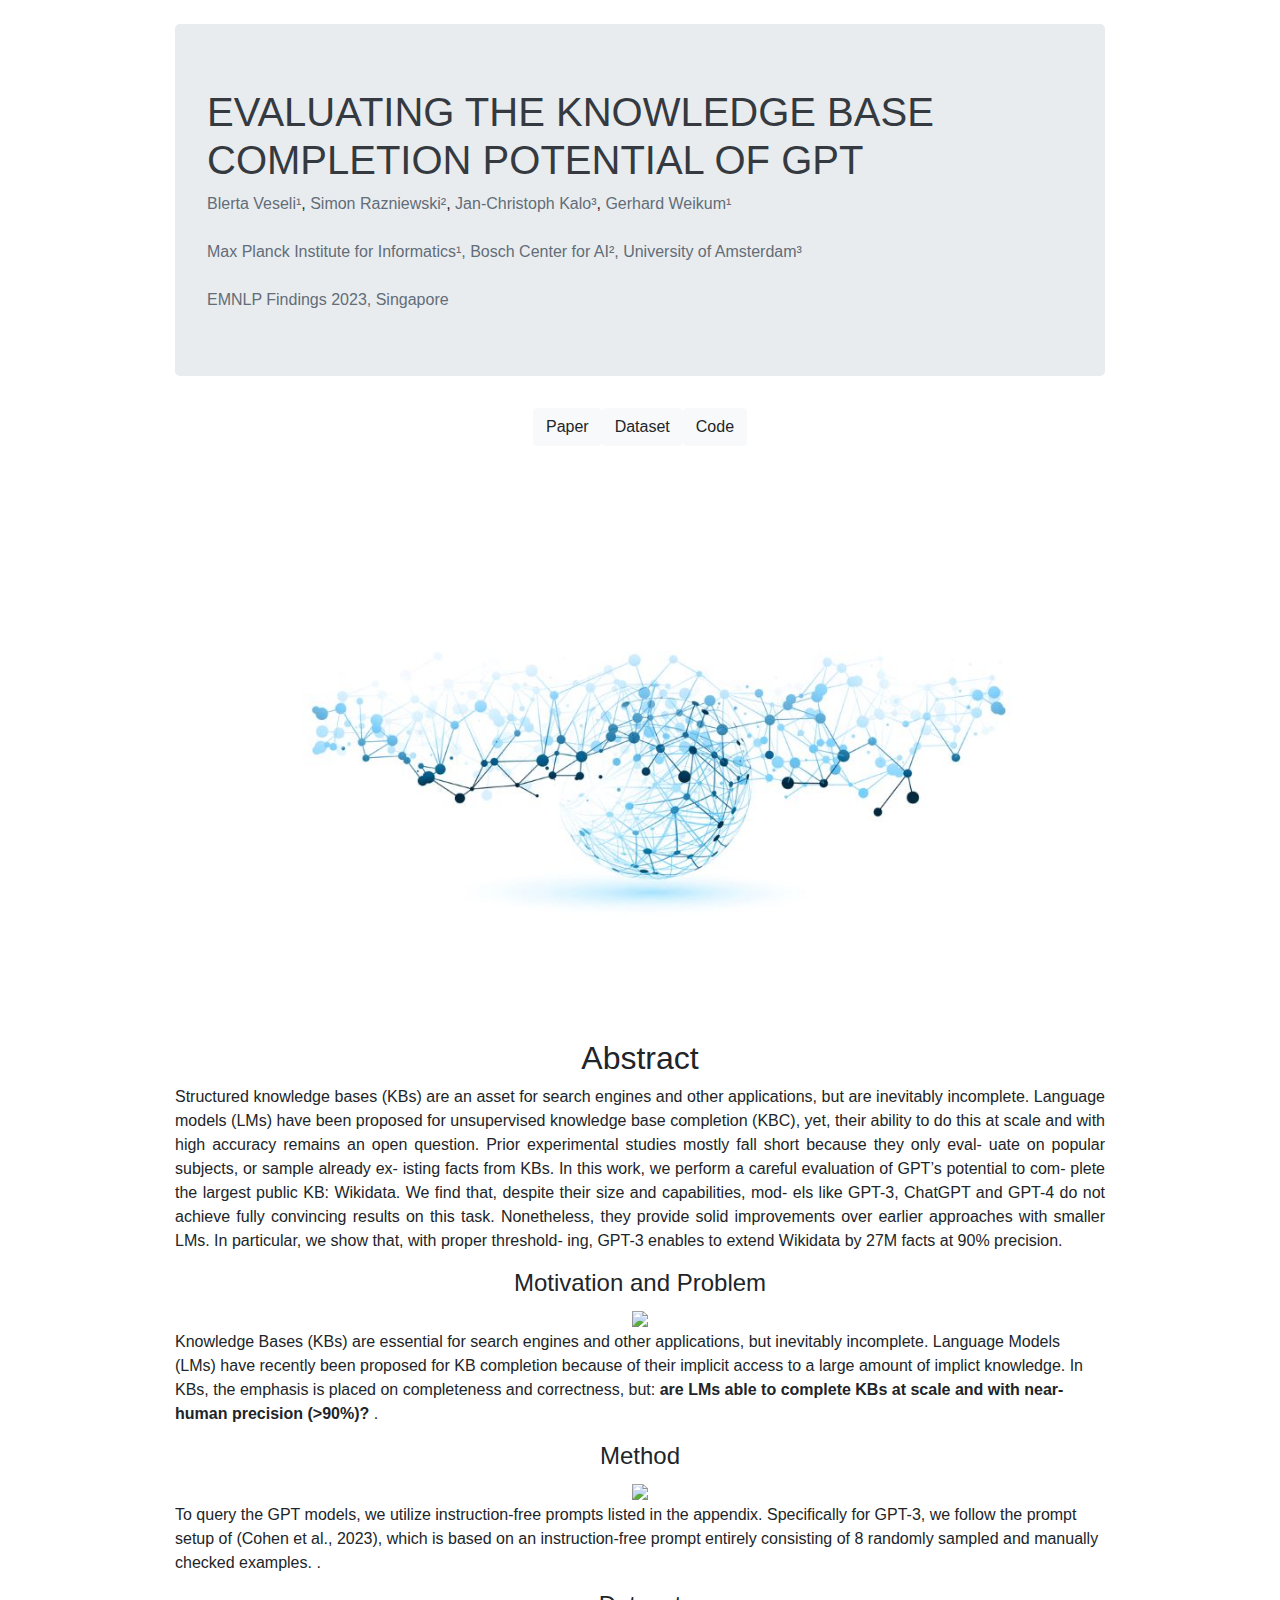
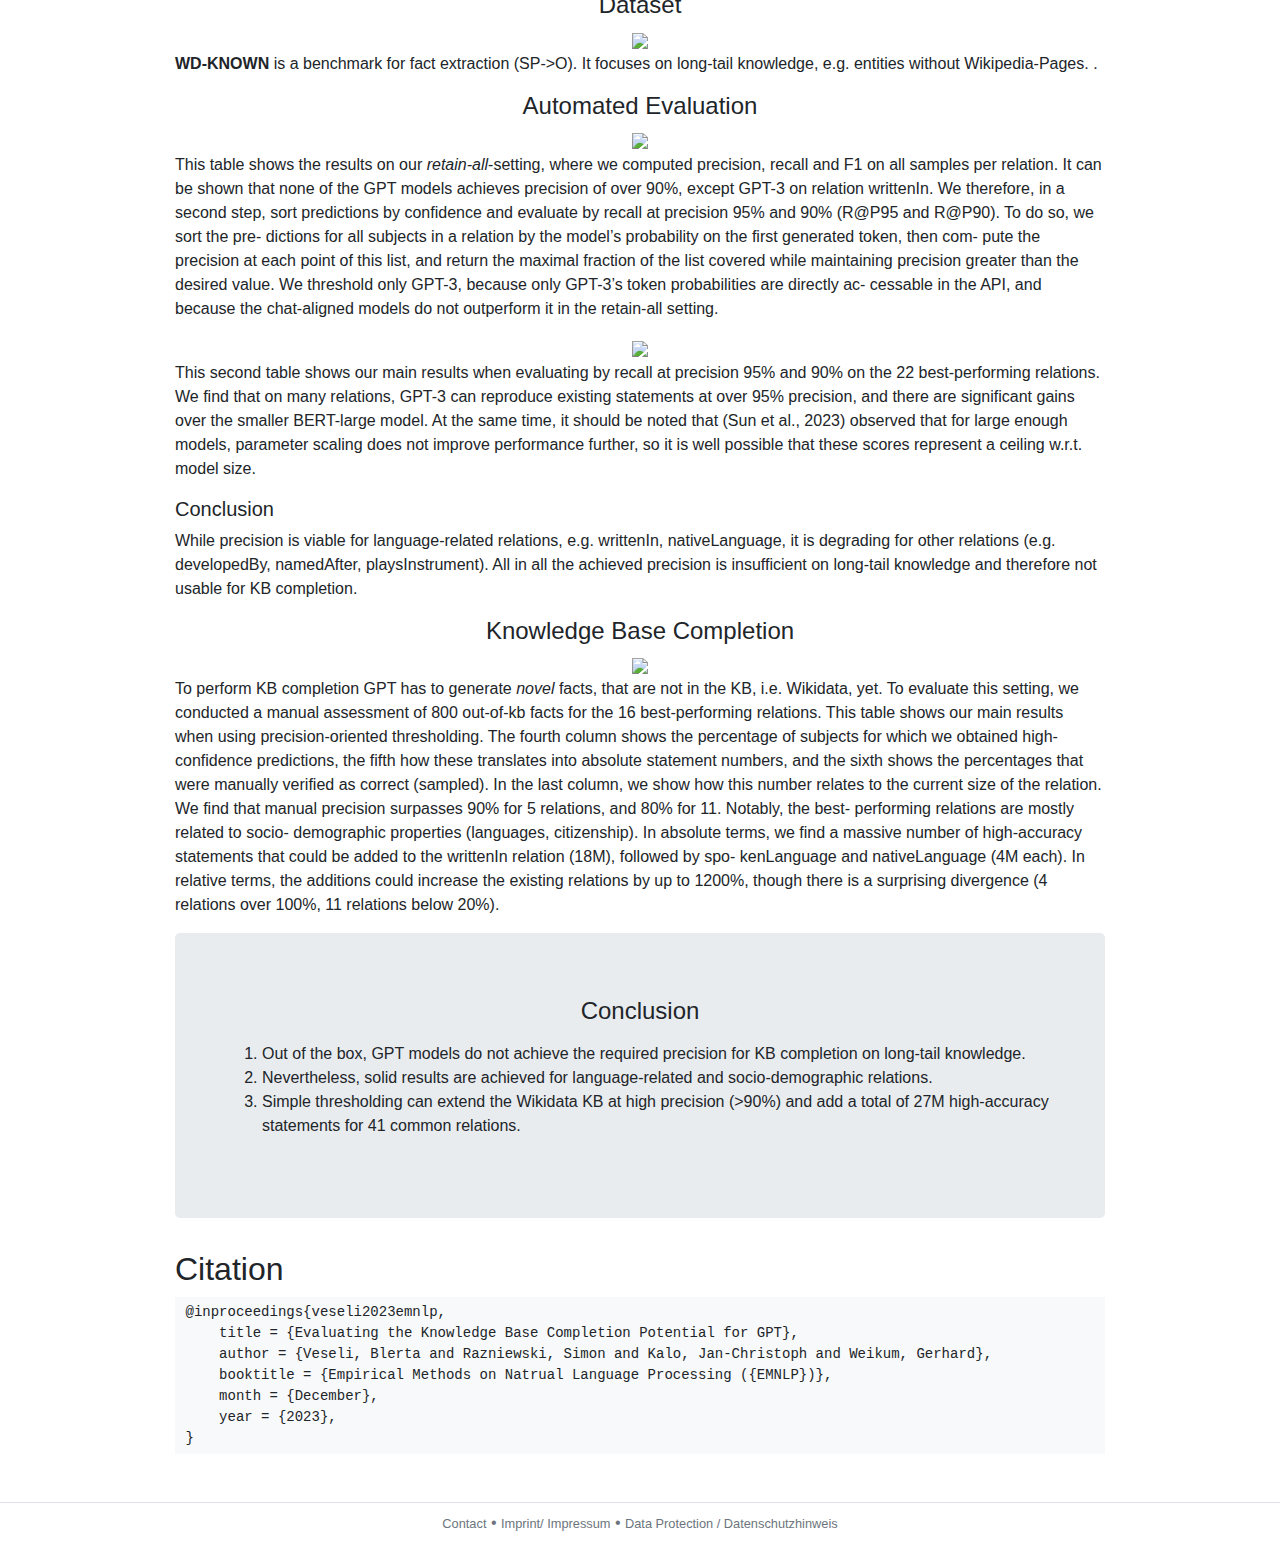
==== index.html @ 5901bf34 "Add files via upload" ====
<!DOCTYPE html>
<html lang="en"><head><meta http-equiv="Content-Type" content="text/html; charset=UTF-8">
    
    <meta name="viewport" content="width=device-width, initial-scale=1, shrink-to-fit=no">
    <title>Evaluating the Knowledge Base Completion Potential of GPT</title>
    <link rel="stylesheet" href="./GPTforKBC_files/all.css">
</head>

<body>

<main role="main" id="main" ,="" class="container">
    <br>
    <div class="jumbotron">
        <h1 >Evaluating the Knowledge Base Completion Potential of GPT</h1>
        <a href="https://github.com/bveseli" target="_blank">Blerta Veseli¹</a>,
        <a href="http://simonrazniewski.com" target="_blank">Simon Razniewski²</a>,
        <a href="https://research.vu.nl/en/persons/jan-christoph-kalo" target="_blank">Jan-Christoph Kalo³</a>,
		<a href="https://people.mpi-inf.mpg.de/~weikum/" target="_blank">Gerhard Weikum¹</a><br>
        <br>
        <a href="https://www.mpi-inf.mpg.de/departments/computer-vision-and-multimodal-computing/" target="_blank">Max Planck Institute for Informatics¹, Bosch Center for AI², University of Amsterdam³</a>
        <br><br>
        <a href="https://nips.cc/Conferences/2020/Dates" target="_blank">EMNLP Findings 2023, Singapore</a>  <br>
    </div>

    <div class="row justify-content-center">
        <div class="column">
            <p class="mb-5"><a class="btn btn-large btn-light" href="https://arxiv.org/abs/2310.14771" target="_blank">Paper</a></p>
		</div>
		<div class="column">
            <p class="mb-5"><a class="btn btn-large btn-light" href="https://github.com/bveseli/LMsForKBC/tree/main/data/WD_Known" target="_blank">Dataset</a></p>
		</div>
		<div class="column">
            <p class="mb-5"><a class="btn btn-large btn-light" href="" target="_blank">Code</a></p>
		</div>
	</div>

 
  




  <div class="row mb-5 mt-3">
    <div class="col-md-12">
        <figure>
        <img src="./GPTforKBC_files/knowledge-graph-1.jpg" width="100%" class="img-responsive">
        <!--<figcaption><b>Overview:</b> Knowledge Bases (KBs) are essential for search engines and other applications, but inevitably incomplete. Language Models (LMs) have recently been proposed for KB completion because of their implicit access to a large amount of implict knowledge. In KBs, the emphasis is placed on completeness and correctness, but: <b>are LMs able to complete KBs at scale and with near-human precision (>90%)?</b> .
        </figcaption>-->
        </figure>
    </div>
  </div>




  <div class="row">
    <div class="col-12 col-md-12">

        <h2 style="text-align:center">
Abstract
	</h2>

<p class="text-justify">

Structured knowledge bases (KBs) are an asset for search engines and other applications, but are inevitably incomplete. Language models (LMs) have been proposed for unsupervised knowledge base completion (KBC), yet, their ability to do this at scale and with high accuracy remains an open question. Prior experimental studies mostly fall short because they only eval- uate on popular subjects, or sample already ex- isting facts from KBs. In this work, we perform a careful evaluation of GPT’s potential to com- plete the largest public KB: Wikidata. We find that, despite their size and capabilities, mod- els like GPT-3, ChatGPT and GPT-4 do not achieve fully convincing results on this task. Nonetheless, they provide solid improvements over earlier approaches with smaller LMs. In particular, we show that, with proper threshold- ing, GPT-3 enables to extend Wikidata by 27M facts at 90% precision.
        </p>
    </div>
 </div>
 
 
 <div class="row">
    <div class="col-12 col-md-12">
	   <h4 style="text-align:center">
	   Motivation and Problem
	   	</h4>
       <figure style="text-align:center">
       <img  src="./GPTforKBC_files/motivation_problem.pdf" width="60%" class="img-responsive">
       <figcaption style="text-align:left" >Knowledge Bases (KBs) are essential for search engines and other applications, but inevitably incomplete. Language Models (LMs) have recently been proposed for KB completion because of their implicit access to a large amount of implict knowledge. In KBs, the emphasis is placed on completeness and correctness, but: <b>are LMs able to complete KBs at scale and with near-human precision (>90%)?</b> .
	   </figcaption>
       </figure>
   </div>
 </div>
 
 
 
 <div class="row">
    <div class="col-12 col-md-12">
	   <h4 style="text-align:center">
	   Method
	   	</h4>
       <figure style="text-align:center">
       <img  src="./GPTforKBC_files/method.pdf" width="60%" class="img-responsive">
       <figcaption style="text-align:left" >To query the GPT models, we utilize instruction-free prompts listed in the appendix. Specifically for GPT-3, we follow the prompt setup of (Cohen et al., 2023), which is based on an instruction-free prompt entirely consisting of 8 randomly sampled and manually checked examples. </b> .
	   </figcaption>
       </figure>
   </div>
 </div>


 <div class="row">
    <div class="col-12 col-md-12">
	   <h4 style="text-align:center">
	   Dataset
	   	</h4>
       <figure style="text-align:center">
       <img  src="./GPTforKBC_files/table.pdf" width="60%" class="img-responsive">
       <figcaption style="text-align:left" ><b>WD-KNOWN</b> is a benchmark for fact extraction (SP->O). It focuses on long-tail knowledge, e.g. entities without Wikipedia-Pages.</b> .
	   </figcaption>
       </figure>
   </div>
 </div>


 <div class="row">
    <div class="col-12 col-md-12">
	   <h4 style="text-align:center">
	   Automated Evaluation
	   	</h4>
       <figure style="text-align:center">
       <img  src="./GPTforKBC_files/EMNLP_Tabelle_1_automated_eval.pdf" width="60%" class="img-responsive">
       <figcaption style="text-align:left" >This table shows the results on our <i>retain-all</i>-setting, where we computed precision, recall and F1 on all samples per relation. It can be shown that none of the GPT models achieves precision of over 90%, except GPT-3 on relation writtenIn. We therefore, in a second step, sort predictions by confidence and evaluate by recall at precision 95% and 90% (R@P95 and R@P90). To do so, we sort the pre- dictions for all subjects in a relation by the model’s probability on the first generated token, then com- pute the precision at each point of this list, and return the maximal fraction of the list covered while maintaining precision greater than the desired value. We threshold only GPT-3, because only GPT-3’s token probabilities are directly ac- cessable in the API, and because the chat-aligned models do not outperform it in the retain-all setting.
	   </figcaption>
       </figure>
	   
       <figure style="text-align:center">
       <img  src="./GPTforKBC_files/EMNLP_Tabelle_3_automated_eval_precision_thresholding.pdf" width="60%" class="img-responsive">
       <figcaption style="text-align:left" >This second table shows our main results when evaluating by recall at precision 95% and 90% on the 22 best-performing relations. We find that on many relations, GPT-3 can reproduce existing statements at over 95% precision, and there are significant gains over the smaller BERT-large model. At the same time, it should be noted that (Sun et al., 2023) observed that for large enough models, parameter scaling does not improve performance further, so it is well possible that these scores represent a ceiling w.r.t. model size.
	   </figcaption>
       </figure>
	   
	   <h5>Conclusion</h5>
	   <p>While precision is viable for language-related relations, e.g. writtenIn, nativeLanguage, it is degrading for other relations (e.g. developedBy, namedAfter, playsInstrument). All in all the achieved precision is insufficient on long-tail knowledge and therefore not usable for KB completion.</p>
	   
	      
   </div>
 </div>


 <div class="row">
    <div class="col-12 col-md-12">
	   <h4 style="text-align:center">
	   Knowledge Base Completion
	   	</h4>
       <figure style="text-align:center">
       <img  src="./GPTforKBC_files/EMNLP_Tabelle_2_manual_eval.pdf" width="60%" class="img-responsive">
       <figcaption style="text-align:left" > To perform KB completion GPT has to generate <i>novel</i> facts, that are not in the KB, i.e. Wikidata, yet. To evaluate this setting, we conducted a manual assessment of 800 out-of-kb facts for the 16 best-performing relations. This table shows our main results when using precision-oriented thresholding. The fourth column shows the percentage of subjects for which we obtained high-confidence predictions, the fifth how these translates into absolute statement numbers, and the sixth shows the percentages that were manually verified as correct (sampled). In the last column, we show how this number relates to the current size of the relation. We find that manual precision surpasses 90% for 5 relations, and 80% for 11. Notably, the best- performing relations are mostly related to socio- demographic properties (languages, citizenship). In absolute terms, we find a massive number of high-accuracy statements that could be added to the writtenIn relation (18M), followed by spo- kenLanguage and nativeLanguage (4M each). In relative terms, the additions could increase the existing relations by up to 1200%, though there is a surprising divergence (4 relations over 100%, 11 relations below 20%).
	   </figcaption>
       </figure>
   </div>
 </div>
 
 <div class="jumbotron">
    <div class="col-12 col-md-12">
	   <h4 style="text-align:center">
	   Conclusion
	   	</h4>
		<p>
			<ol>
			  <li>Out of the box, GPT models do not achieve the required precision for KB completion on long-tail knowledge.
</li>
			  <li>Nevertheless, solid results are achieved for language-related and socio-demographic relations.</li>
			  <li>Simple thresholding can extend the Wikidata KB at high precision (>90%) 
and add a total of 27M high-accuracy statements for 41 common relations.
</li>
			</ol>
			
		</p>
   </div>
 </div>




    <h2>Citation</h2>
    <pre class="bg-light" style="padding: 5px 10.5px;">@inproceedings{veseli2023emnlp,
    title = {Evaluating the Knowledge Base Completion Potential for GPT},
    author = {Veseli, Blerta and Razniewski, Simon and Kalo, Jan-Christoph and Weikum, Gerhard},
    booktitle = {Empirical Methods on Natrual Language Processing ({EMNLP})},
    month = {December},
    year = {2023},
}</pre>
</main>


<footer class="mt-5 pt-2 pb-3 border-top text-center text-muted">
    <a href="https://virtualhumans.mpi-inf.mpg.de/contact.html" class="text-muted small">Contact</a> •
    <a href="https://imprint.mpi-klsb.mpg.de/inf/virtualhumans.mpi-inf.mpg.de" class="text-muted small">Imprint/ Impressum</a> •
    <a href="https://data-protection.mpi-klsb.mpg.de/inf/virtualhumans.mpi-inf.mpg.de" class="text-muted small">Data Protection / Datenschutzhinweis</a>
</footer>



</body></html>
---- GPTforKBC_files/all.css ----
:root{--blue:#007bff;--indigo:#6610f2;--purple:#6f42c1;--pink:#e83e8c;--red:#dc3545;--orange:#fd7e14;--yellow:#ffc107;--green:#28a745;--teal:#20c997;--cyan:#17a2b8;--white:#fff;--gray:#6c757d;--gray-dark:#343a40;--primary:#6c757d;--secondary:#6c757d;--success:#28a745;--info:#17a2b8;--warning:#ffc107;--danger:#dc3545;--light:#f8f9fa;--dark:#343a40;--breakpoint-xs:0;--breakpoint-sm:576px;--breakpoint-md:768px;--breakpoint-lg:992px;--breakpoint-xl:1200px;--font-family-sans-serif:-apple-system, BlinkMacSystemFont, Segoe UI, Roboto, Helvetica Neue, Arial, sans-serif, Apple Color Emoji, Segoe UI Emoji, Segoe UI Symbol, Noto Color Emoji;--font-family-monospace:SFMono-Regular, Menlo, Monaco, Consolas, Liberation Mono, Courier New, monospace}*,*::before,*::after{box-sizing:border-box}html{font-family:sans-serif;line-height:1.15;-webkit-text-size-adjust:100%;-ms-text-size-adjust:100%;-ms-overflow-style:scrollbar;-webkit-tap-highlight-color:rgba(0, 0, 0, 0)}@-ms-viewport{width:device-width;}article,aside,figcaption,figure,footer,header,hgroup,main,nav,section{display:block}body{margin:0;font-family:-apple-system, BlinkMacSystemFont, "Segoe UI", Roboto, "Helvetica Neue", Arial, sans-serif, "Apple Color Emoji", "Segoe UI Emoji", "Segoe UI Symbol", "Noto Color Emoji";font-size:1rem;font-weight:400;line-height:1.5;color:#212529;text-align:left;background-color:#fff}[tabindex="-1"]:focus{outline:0 !important}hr{box-sizing:content-box;height:0;overflow:visible}h1,h2,h3,h4,h5,h6{margin-top:0;margin-bottom:0.5rem}p{margin-top:0;margin-bottom:1rem}abbr[title],abbr[data-original-title]{text-decoration:underline;text-decoration:underline dotted;cursor:help;border-bottom:0}address{margin-bottom:1rem;font-style:normal;line-height:inherit}ol,ul,dl{margin-top:0;margin-bottom:1rem}ol ol,ul ul,ol ul,ul ol{margin-bottom:0}dt{font-weight:700}dd{margin-bottom:0.5rem;margin-left:0}blockquote{margin:0 0 1rem}dfn{font-style:italic}b,strong{font-weight:bolder}small{font-size:80%}sub,sup{position:relative;font-size:75%;line-height:0;vertical-align:baseline}sub{bottom:-0.25em}sup{top:-0.5em}a{color:#626d78;text-decoration:none;background-color:transparent;-webkit-text-decoration-skip:objects}a:hover{color:#3f474e;text-decoration:underline}a:not([href]):not([tabindex]){color:inherit;text-decoration:none}a:not([href]):not([tabindex]):hover,a:not([href]):not([tabindex]):focus{color:inherit;text-decoration:none}a:not([href]):not([tabindex]):focus{outline:0}pre,code,kbd,samp{font-family:SFMono-Regular, Menlo, Monaco, Consolas, "Liberation Mono", "Courier New", monospace;font-size:1em}pre{margin-top:0;margin-bottom:1rem;overflow:auto;-ms-overflow-style:scrollbar}figure{margin:0 0 1rem}img{vertical-align:middle;border-style:none}svg{overflow:hidden;vertical-align:middle}table{border-collapse:collapse}caption{padding-top:0.75rem;padding-bottom:0.75rem;color:#6c757d;text-align:left;caption-side:bottom}th{text-align:inherit}label{display:inline-block;margin-bottom:0.5rem}button{border-radius:0}button:focus{outline:1px dotted;outline:5px auto -webkit-focus-ring-color}input,button,select,optgroup,textarea{margin:0;font-family:inherit;font-size:inherit;line-height:inherit}button,input{overflow:visible}button,select{text-transform:none}button,html [type="button"],[type="reset"],[type="submit"]{-webkit-appearance:button}button::-moz-focus-inner,[type="button"]::-moz-focus-inner,[type="reset"]::-moz-focus-inner,[type="submit"]::-moz-focus-inner{padding:0;border-style:none}input[type="radio"],input[type="checkbox"]{box-sizing:border-box;padding:0}input[type="date"],input[type="time"],input[type="datetime-local"],input[type="month"]{-webkit-appearance:listbox}textarea{overflow:auto;resize:vertical}fieldset{min-width:0;padding:0;margin:0;border:0}legend{display:block;width:100%;max-width:100%;padding:0;margin-bottom:0.5rem;font-size:1.5rem;line-height:inherit;color:inherit;white-space:normal}progress{vertical-align:baseline}[type="number"]::-webkit-inner-spin-button,[type="number"]::-webkit-outer-spin-button{height:auto}[type="search"]{outline-offset:-2px;-webkit-appearance:none}[type="search"]::-webkit-search-cancel-button,[type="search"]::-webkit-search-decoration{-webkit-appearance:none}::-webkit-file-upload-button{font:inherit;-webkit-appearance:button}output{display:inline-block}summary{display:list-item;cursor:pointer}template{display:none}[hidden]{display:none !important}h1,h2,h3,h4,h5,h6,.h1,.h2,.h3,.h4,.h5,.h6{margin-bottom:0.5rem;font-family:inherit;font-weight:500;line-height:1.2;color:inherit}h1,.h1{font-size:2.5rem}h2,.h2{font-size:2rem}h3,.h3{font-size:1.75rem}h4,.h4{font-size:1.5rem}h5,.h5{font-size:1.25rem}h6,.h6{font-size:1rem}.lead{font-size:1.25rem;font-weight:300}.display-1{font-size:6rem;font-weight:300;line-height:1.2}.display-2{font-size:5.5rem;font-weight:300;line-height:1.2}.display-3{font-size:4.5rem;font-weight:300;line-height:1.2}.display-4{font-size:3.5rem;font-weight:300;line-height:1.2}hr{margin-top:1rem;margin-bottom:1rem;border:0;border-top:1px solid rgba(0, 0, 0, 0.1)}small,.small{font-size:80%;font-weight:400}mark,.mark{padding:0.2em;background-color:#fcf8e3}.list-unstyled{padding-left:0;list-style:none}.list-inline{padding-left:0;list-style:none}.list-inline-item{display:inline-block}.list-inline-item:not(:last-child){margin-right:0.5rem}.initialism{font-size:90%;text-transform:uppercase}.blockquote{margin-bottom:1rem;font-size:1.25rem}.blockquote-footer{display:block;font-size:80%;color:#6c757d}.blockquote-footer::before{content:"\2014 \00A0"}.img-fluid{max-width:100%;height:auto}.img-thumbnail{padding:0.25rem;background-color:#fff;border:1px solid #dee2e6;border-radius:0.25rem;max-width:100%;height:auto}.figure{display:inline-block}.figure-img{margin-bottom:0.5rem;line-height:1}.figure-caption{font-size:90%;color:#6c757d}code{font-size:87.5%;color:#e83e8c;word-break:break-word}a > code{color:inherit}kbd{padding:0.2rem 0.4rem;font-size:87.5%;color:#fff;background-color:#212529;border-radius:0.2rem}kbd kbd{padding:0;font-size:100%;font-weight:700}pre{display:block;font-size:87.5%;color:#212529}pre code{font-size:inherit;color:inherit;word-break:normal}.pre-scrollable{max-height:340px;overflow-y:scroll}.container{width:100%;padding-right:15px;padding-left:15px;margin-right:auto;margin-left:auto}@media (min-width:576px){.container{max-width:540px}}@media (min-width:768px){.container{max-width:720px}}@media (min-width:992px){.container{max-width:960px}}@media (min-width:1200px){.container{max-width:1140px}}.container-fluid{width:100%;padding-right:15px;padding-left:15px;margin-right:auto;margin-left:auto}.row{display:flex;flex-wrap:wrap;margin-right:-15px;margin-left:-15px}.no-gutters{margin-right:0;margin-left:0}.no-gutters > .col,.no-gutters > [class*="col-"]{padding-right:0;padding-left:0}.col-1,.col-2,.col-3,.col-4,.col-5,.col-6,.col-7,.col-8,.col-9,.col-10,.col-11,.col-12,.col,.col-auto,.col-sm-1,.col-sm-2,.col-sm-3,.col-sm-4,.col-sm-5,.col-sm-6,.col-sm-7,.col-sm-8,.col-sm-9,.col-sm-10,.col-sm-11,.col-sm-12,.col-sm,.col-sm-auto,.col-md-1,.col-md-2,.col-md-3,.col-md-4,.col-md-5,.col-md-6,.col-md-7,.col-md-8,.col-md-9,.col-md-10,.col-md-11,.col-md-12,.col-md,.col-md-auto,.col-lg-1,.col-lg-2,.col-lg-3,.col-lg-4,.col-lg-5,.col-lg-6,.col-lg-7,.col-lg-8,.col-lg-9,.col-lg-10,.col-lg-11,.col-lg-12,.col-lg,.col-lg-auto,.col-xl-1,.col-xl-2,.col-xl-3,.col-xl-4,.col-xl-5,.col-xl-6,.col-xl-7,.col-xl-8,.col-xl-9,.col-xl-10,.col-xl-11,.col-xl-12,.col-xl,.col-xl-auto{position:relative;width:100%;min-height:1px;padding-right:15px;padding-left:15px}.col{flex-basis:0;flex-grow:1;max-width:100%}.col-auto{flex:0 0 auto;width:auto;max-width:none}.col-1{flex:0 0 8.3333333333%;max-width:8.3333333333%}.col-2{flex:0 0 16.6666666667%;max-width:16.6666666667%}.col-3{flex:0 0 25%;max-width:25%}.col-4{flex:0 0 33.3333333333%;max-width:33.3333333333%}.col-5{flex:0 0 41.6666666667%;max-width:41.6666666667%}.col-6{flex:0 0 50%;max-width:50%}.col-7{flex:0 0 58.3333333333%;max-width:58.3333333333%}.col-8{flex:0 0 66.6666666667%;max-width:66.6666666667%}.col-9{flex:0 0 75%;max-width:75%}.col-10{flex:0 0 83.3333333333%;max-width:83.3333333333%}.col-11{flex:0 0 91.6666666667%;max-width:91.6666666667%}.col-12{flex:0 0 100%;max-width:100%}.order-first{order:-1}.order-last{order:13}.order-0{order:0}.order-1{order:1}.order-2{order:2}.order-3{order:3}.order-4{order:4}.order-5{order:5}.order-6{order:6}.order-7{order:7}.order-8{order:8}.order-9{order:9}.order-10{order:10}.order-11{order:11}.order-12{order:12}.offset-1{margin-left:8.3333333333%}.offset-2{margin-left:16.6666666667%}.offset-3{margin-left:25%}.offset-4{margin-left:33.3333333333%}.offset-5{margin-left:41.6666666667%}.offset-6{margin-left:50%}.offset-7{margin-left:58.3333333333%}.offset-8{margin-left:66.6666666667%}.offset-9{margin-left:75%}.offset-10{margin-left:83.3333333333%}.offset-11{margin-left:91.6666666667%}@media (min-width:576px){.col-sm{flex-basis:0;flex-grow:1;max-width:100%}.col-sm-auto{flex:0 0 auto;width:auto;max-width:none}.col-sm-1{flex:0 0 8.3333333333%;max-width:8.3333333333%}.col-sm-2{flex:0 0 16.6666666667%;max-width:16.6666666667%}.col-sm-3{flex:0 0 25%;max-width:25%}.col-sm-4{flex:0 0 33.3333333333%;max-width:33.3333333333%}.col-sm-5{flex:0 0 41.6666666667%;max-width:41.6666666667%}.col-sm-6{flex:0 0 50%;max-width:50%}.col-sm-7{flex:0 0 58.3333333333%;max-width:58.3333333333%}.col-sm-8{flex:0 0 66.6666666667%;max-width:66.6666666667%}.col-sm-9{flex:0 0 75%;max-width:75%}.col-sm-10{flex:0 0 83.3333333333%;max-width:83.3333333333%}.col-sm-11{flex:0 0 91.6666666667%;max-width:91.6666666667%}.col-sm-12{flex:0 0 100%;max-width:100%}.order-sm-first{order:-1}.order-sm-last{order:13}.order-sm-0{order:0}.order-sm-1{order:1}.order-sm-2{order:2}.order-sm-3{order:3}.order-sm-4{order:4}.order-sm-5{order:5}.order-sm-6{order:6}.order-sm-7{order:7}.order-sm-8{order:8}.order-sm-9{order:9}.order-sm-10{order:10}.order-sm-11{order:11}.order-sm-12{order:12}.offset-sm-0{margin-left:0}.offset-sm-1{margin-left:8.3333333333%}.offset-sm-2{margin-left:16.6666666667%}.offset-sm-3{margin-left:25%}.offset-sm-4{margin-left:33.3333333333%}.offset-sm-5{margin-left:41.6666666667%}.offset-sm-6{margin-left:50%}.offset-sm-7{margin-left:58.3333333333%}.offset-sm-8{margin-left:66.6666666667%}.offset-sm-9{margin-left:75%}.offset-sm-10{margin-left:83.3333333333%}.offset-sm-11{margin-left:91.6666666667%}}@media (min-width:768px){.col-md{flex-basis:0;flex-grow:1;max-width:100%}.col-md-auto{flex:0 0 auto;width:auto;max-width:none}.col-md-1{flex:0 0 8.3333333333%;max-width:8.3333333333%}.col-md-2{flex:0 0 16.6666666667%;max-width:16.6666666667%}.col-md-3{flex:0 0 25%;max-width:25%}.col-md-4{flex:0 0 33.3333333333%;max-width:33.3333333333%}.col-md-5{flex:0 0 41.6666666667%;max-width:41.6666666667%}.col-md-6{flex:0 0 50%;max-width:50%}.col-md-7{flex:0 0 58.3333333333%;max-width:58.3333333333%}.col-md-8{flex:0 0 66.6666666667%;max-width:66.6666666667%}.col-md-9{flex:0 0 75%;max-width:75%}.col-md-10{flex:0 0 83.3333333333%;max-width:83.3333333333%}.col-md-11{flex:0 0 91.6666666667%;max-width:91.6666666667%}.col-md-12{flex:0 0 100%;max-width:100%}.order-md-first{order:-1}.order-md-last{order:13}.order-md-0{order:0}.order-md-1{order:1}.order-md-2{order:2}.order-md-3{order:3}.order-md-4{order:4}.order-md-5{order:5}.order-md-6{order:6}.order-md-7{order:7}.order-md-8{order:8}.order-md-9{order:9}.order-md-10{order:10}.order-md-11{order:11}.order-md-12{order:12}.offset-md-0{margin-left:0}.offset-md-1{margin-left:8.3333333333%}.offset-md-2{margin-left:16.6666666667%}.offset-md-3{margin-left:25%}.offset-md-4{margin-left:33.3333333333%}.offset-md-5{margin-left:41.6666666667%}.offset-md-6{margin-left:50%}.offset-md-7{margin-left:58.3333333333%}.offset-md-8{margin-left:66.6666666667%}.offset-md-9{margin-left:75%}.offset-md-10{margin-left:83.3333333333%}.offset-md-11{margin-left:91.6666666667%}}@media (min-width:992px){.col-lg{flex-basis:0;flex-grow:1;max-width:100%}.col-lg-auto{flex:0 0 auto;width:auto;max-width:none}.col-lg-1{flex:0 0 8.3333333333%;max-width:8.3333333333%}.col-lg-2{flex:0 0 16.6666666667%;max-width:16.6666666667%}.col-lg-3{flex:0 0 25%;max-width:25%}.col-lg-4{flex:0 0 33.3333333333%;max-width:33.3333333333%}.col-lg-5{flex:0 0 41.6666666667%;max-width:41.6666666667%}.col-lg-6{flex:0 0 50%;max-width:50%}.col-lg-7{flex:0 0 58.3333333333%;max-width:58.3333333333%}.col-lg-8{flex:0 0 66.6666666667%;max-width:66.6666666667%}.col-lg-9{flex:0 0 75%;max-width:75%}.col-lg-10{flex:0 0 83.3333333333%;max-width:83.3333333333%}.col-lg-11{flex:0 0 91.6666666667%;max-width:91.6666666667%}.col-lg-12{flex:0 0 100%;max-width:100%}.order-lg-first{order:-1}.order-lg-last{order:13}.order-lg-0{order:0}.order-lg-1{order:1}.order-lg-2{order:2}.order-lg-3{order:3}.order-lg-4{order:4}.order-lg-5{order:5}.order-lg-6{order:6}.order-lg-7{order:7}.order-lg-8{order:8}.order-lg-9{order:9}.order-lg-10{order:10}.order-lg-11{order:11}.order-lg-12{order:12}.offset-lg-0{margin-left:0}.offset-lg-1{margin-left:8.3333333333%}.offset-lg-2{margin-left:16.6666666667%}.offset-lg-3{margin-left:25%}.offset-lg-4{margin-left:33.3333333333%}.offset-lg-5{margin-left:41.6666666667%}.offset-lg-6{margin-left:50%}.offset-lg-7{margin-left:58.3333333333%}.offset-lg-8{margin-left:66.6666666667%}.offset-lg-9{margin-left:75%}.offset-lg-10{margin-left:83.3333333333%}.offset-lg-11{margin-left:91.6666666667%}}@media (min-width:1200px){.col-xl{flex-basis:0;flex-grow:1;max-width:100%}.col-xl-auto{flex:0 0 auto;width:auto;max-width:none}.col-xl-1{flex:0 0 8.3333333333%;max-width:8.3333333333%}.col-xl-2{flex:0 0 16.6666666667%;max-width:16.6666666667%}.col-xl-3{flex:0 0 25%;max-width:25%}.col-xl-4{flex:0 0 33.3333333333%;max-width:33.3333333333%}.col-xl-5{flex:0 0 41.6666666667%;max-width:41.6666666667%}.col-xl-6{flex:0 0 50%;max-width:50%}.col-xl-7{flex:0 0 58.3333333333%;max-width:58.3333333333%}.col-xl-8{flex:0 0 66.6666666667%;max-width:66.6666666667%}.col-xl-9{flex:0 0 75%;max-width:75%}.col-xl-10{flex:0 0 83.3333333333%;max-width:83.3333333333%}.col-xl-11{flex:0 0 91.6666666667%;max-width:91.6666666667%}.col-xl-12{flex:0 0 100%;max-width:100%}.order-xl-first{order:-1}.order-xl-last{order:13}.order-xl-0{order:0}.order-xl-1{order:1}.order-xl-2{order:2}.order-xl-3{order:3}.order-xl-4{order:4}.order-xl-5{order:5}.order-xl-6{order:6}.order-xl-7{order:7}.order-xl-8{order:8}.order-xl-9{order:9}.order-xl-10{order:10}.order-xl-11{order:11}.order-xl-12{order:12}.offset-xl-0{margin-left:0}.offset-xl-1{margin-left:8.3333333333%}.offset-xl-2{margin-left:16.6666666667%}.offset-xl-3{margin-left:25%}.offset-xl-4{margin-left:33.3333333333%}.offset-xl-5{margin-left:41.6666666667%}.offset-xl-6{margin-left:50%}.offset-xl-7{margin-left:58.3333333333%}.offset-xl-8{margin-left:66.6666666667%}.offset-xl-9{margin-left:75%}.offset-xl-10{margin-left:83.3333333333%}.offset-xl-11{margin-left:91.6666666667%}}.table{width:100%;margin-bottom:1rem;background-color:transparent}.table th,.table td{padding:0.75rem;vertical-align:top;border-top:1px solid #dee2e6}.table thead th{vertical-align:bottom;border-bottom:2px solid #dee2e6}.table tbody + tbody{border-top:2px solid #dee2e6}.table .table{background-color:#fff}.table-sm th,.table-sm td{padding:0.3rem}.table-bordered{border:1px solid #dee2e6}.table-bordered th,.table-bordered td{border:1px solid #dee2e6}.table-bordered thead th,.table-bordered thead td{border-bottom-width:2px}.table-borderless th,.table-borderless td,.table-borderless thead th,.table-borderless tbody + tbody{border:0}.table-striped tbody tr:nth-of-type(odd){background-color:rgba(0, 0, 0, 0.05)}.table-hover tbody tr:hover{background-color:rgba(0, 0, 0, 0.075)}.table-primary,.table-primary > th,.table-primary > td{background-color:#d6d8db}.table-hover .table-primary:hover{background-color:#c8cccf}.table-hover .table-primary:hover > td,.table-hover .table-primary:hover > th{background-color:#c8cccf}.table-secondary,.table-secondary > th,.table-secondary > td{background-color:#d6d8db}.table-hover .table-secondary:hover{background-color:#c8cccf}.table-hover .table-secondary:hover > td,.table-hover .table-secondary:hover > th{background-color:#c8cccf}.table-success,.table-success > th,.table-success > td{background-color:#c3e6cb}.table-hover .table-success:hover{background-color:#b1dfbb}.table-hover .table-success:hover > td,.table-hover .table-success:hover > th{background-color:#b1dfbb}.table-info,.table-info > th,.table-info > td{background-color:#bee5eb}.table-hover .table-info:hover{background-color:#abdde5}.table-hover .table-info:hover > td,.table-hover .table-info:hover > th{background-color:#abdde5}.table-warning,.table-warning > th,.table-warning > td{background-color:#ffeeba}.table-hover .table-warning:hover{background-color:#ffe7a0}.table-hover .table-warning:hover > td,.table-hover .table-warning:hover > th{background-color:#ffe7a0}.table-danger,.table-danger > th,.table-danger > td{background-color:#f5c6cb}.table-hover .table-danger:hover{background-color:#f1b1b7}.table-hover .table-danger:hover > td,.table-hover .table-danger:hover > th{background-color:#f1b1b7}.table-light,.table-light > th,.table-light > td{background-color:#fdfdfe}.table-hover .table-light:hover{background-color:#f1f1f1}.table-hover .table-light:hover > td,.table-hover .table-light:hover > th{background-color:#f1f1f1}.table-dark,.table-dark > th,.table-dark > td{background-color:#c6c8ca}.table-hover .table-dark:hover{background-color:#b9bbbd}.table-hover .table-dark:hover > td,.table-hover .table-dark:hover > th{background-color:#b9bbbd}.table-active,.table-active > th,.table-active > td{background-color:rgba(0, 0, 0, 0.075)}.table-hover .table-active:hover{background-color:rgba(0, 0, 0, 0.075)}.table-hover .table-active:hover > td,.table-hover .table-active:hover > th{background-color:rgba(0, 0, 0, 0.075)}.table .thead-dark th{color:#fff;background-color:#212529;border-color:#32383e}.table .thead-light th{color:#495057;background-color:#e9ecef;border-color:#dee2e6}.table-dark{color:#fff;background-color:#212529}.table-dark th,.table-dark td,.table-dark thead th{border-color:#32383e}.table-dark.table-bordered{border:0}.table-dark.table-striped tbody tr:nth-of-type(odd){background-color:rgba(255, 255, 255, 0.05)}.table-dark.table-hover tbody tr:hover{background-color:rgba(255, 255, 255, 0.075)}@media (max-width:575.98px){.table-responsive-sm{display:block;width:100%;overflow-x:auto;-webkit-overflow-scrolling:touch;-ms-overflow-style:-ms-autohiding-scrollbar}.table-responsive-sm > .table-bordered{border:0}}@media (max-width:767.98px){.table-responsive-md{display:block;width:100%;overflow-x:auto;-webkit-overflow-scrolling:touch;-ms-overflow-style:-ms-autohiding-scrollbar}.table-responsive-md > .table-bordered{border:0}}@media (max-width:991.98px){.table-responsive-lg{display:block;width:100%;overflow-x:auto;-webkit-overflow-scrolling:touch;-ms-overflow-style:-ms-autohiding-scrollbar}.table-responsive-lg > .table-bordered{border:0}}@media (max-width:1199.98px){.table-responsive-xl{display:block;width:100%;overflow-x:auto;-webkit-overflow-scrolling:touch;-ms-overflow-style:-ms-autohiding-scrollbar}.table-responsive-xl > .table-bordered{border:0}}.table-responsive{display:block;width:100%;overflow-x:auto;-webkit-overflow-scrolling:touch;-ms-overflow-style:-ms-autohiding-scrollbar}.table-responsive > .table-bordered{border:0}.form-control{display:block;width:100%;height:calc(2.25rem + 2px);padding:0.375rem 0.75rem;font-size:1rem;line-height:1.5;color:#495057;background-color:#fff;background-clip:padding-box;border:1px solid #ced4da;border-radius:0.25rem;transition:border-color 0.15s ease-in-out, box-shadow 0.15s ease-in-out}@media screen and (prefers-reduced-motion:reduce){.form-control{transition:none}}.form-control::-ms-expand{background-color:transparent;border:0}.form-control:focus{color:#495057;background-color:#fff;border-color:#afb5ba;outline:0;box-shadow:0 0 0 0.2rem rgba(108, 117, 125, 0.25)}.form-control::placeholder{color:#6c757d;opacity:1}.form-control:disabled,.form-control[readonly]{background-color:#e9ecef;opacity:1}select.form-control:focus::-ms-value{color:#495057;background-color:#fff}.form-control-file,.form-control-range{display:block;width:100%}.col-form-label{padding-top:calc(0.375rem + 1px);padding-bottom:calc(0.375rem + 1px);margin-bottom:0;font-size:inherit;line-height:1.5}.col-form-label-lg{padding-top:calc(0.5rem + 1px);padding-bottom:calc(0.5rem + 1px);font-size:1.25rem;line-height:1.5}.col-form-label-sm{padding-top:calc(0.1rem + 1px);padding-bottom:calc(0.1rem + 1px);font-size:0.875rem;line-height:1.5}.form-control-plaintext{display:block;width:100%;padding-top:0.375rem;padding-bottom:0.375rem;margin-bottom:0;line-height:1.5;color:#212529;background-color:transparent;border:solid transparent;border-width:1px 0}.form-control-plaintext.form-control-sm,.form-control-plaintext.form-control-lg{padding-right:0;padding-left:0}.form-control-sm{height:calc(1.5125rem + 2px);padding:0.1rem 0.5rem;font-size:0.875rem;line-height:1.5;border-radius:0.2rem}.form-control-lg{height:calc(2.875rem + 2px);padding:0.5rem 1rem;font-size:1.25rem;line-height:1.5;border-radius:0.3rem}select.form-control[size],select.form-control[multiple]{height:auto}textarea.form-control{height:auto}.form-group{margin-bottom:1rem}.form-text{display:block;margin-top:0.25rem}.form-row{display:flex;flex-wrap:wrap;margin-right:-5px;margin-left:-5px}.form-row > .col,.form-row > [class*="col-"]{padding-right:5px;padding-left:5px}.form-check{position:relative;display:block;padding-left:1.25rem}.form-check-input{position:absolute;margin-top:0.3rem;margin-left:-1.25rem}.form-check-input:disabled ~ .form-check-label{color:#6c757d}.form-check-label{margin-bottom:0}.form-check-inline{display:inline-flex;align-items:center;padding-left:0;margin-right:0.75rem}.form-check-inline .form-check-input{position:static;margin-top:0;margin-right:0.3125rem;margin-left:0}.valid-feedback{display:none;width:100%;margin-top:0.25rem;font-size:80%;color:#28a745}.valid-tooltip{position:absolute;top:100%;z-index:5;display:none;max-width:100%;padding:0.25rem 0.5rem;margin-top:0.1rem;font-size:0.875rem;line-height:1.5;color:#fff;background-color:rgba(40, 167, 69, 0.9);border-radius:0.25rem}.was-validated .form-control:valid,.was-validated .custom-select:valid,.form-control.is-valid,.custom-select.is-valid{border-color:#28a745}.was-validated .form-control:valid:focus,.was-validated .custom-select:valid:focus,.form-control.is-valid:focus,.custom-select.is-valid:focus{border-color:#28a745;box-shadow:0 0 0 0.2rem rgba(40, 167, 69, 0.25)}.was-validated .form-control:valid ~ .valid-feedback,.was-validated .custom-select:valid ~ .valid-feedback,.form-control.is-valid ~ .valid-feedback,.custom-select.is-valid ~ .valid-feedback,.was-validated .form-control:valid ~ .valid-tooltip,.was-validated .custom-select:valid ~ .valid-tooltip,.form-control.is-valid ~ .valid-tooltip,.custom-select.is-valid ~ .valid-tooltip{display:block}.was-validated .form-control-file:valid ~ .valid-feedback,.form-control-file.is-valid ~ .valid-feedback,.was-validated .form-control-file:valid ~ .valid-tooltip,.form-control-file.is-valid ~ .valid-tooltip{display:block}.was-validated .form-check-input:valid ~ .form-check-label,.form-check-input.is-valid ~ .form-check-label{color:#28a745}.was-validated .form-check-input:valid ~ .valid-feedback,.form-check-input.is-valid ~ .valid-feedback,.was-validated .form-check-input:valid ~ .valid-tooltip,.form-check-input.is-valid ~ .valid-tooltip{display:block}.was-validated .custom-control-input:valid ~ .custom-control-label,.custom-control-input.is-valid ~ .custom-control-label{color:#28a745}.was-validated .custom-control-input:valid ~ .custom-control-label::before,.custom-control-input.is-valid ~ .custom-control-label::before{background-color:#71dd8a}.was-validated .custom-control-input:valid ~ .valid-feedback,.custom-control-input.is-valid ~ .valid-feedback,.was-validated .custom-control-input:valid ~ .valid-tooltip,.custom-control-input.is-valid ~ .valid-tooltip{display:block}.was-validated .custom-control-input:valid:checked ~ .custom-control-label::before,.custom-control-input.is-valid:checked ~ .custom-control-label::before{background-color:#34ce57}.was-validated .custom-control-input:valid:focus ~ .custom-control-label::before,.custom-control-input.is-valid:focus ~ .custom-control-label::before{box-shadow:0 0 0 1px #fff, 0 0 0 0.2rem rgba(40, 167, 69, 0.25)}.was-validated .custom-file-input:valid ~ .custom-file-label,.custom-file-input.is-valid ~ .custom-file-label{border-color:#28a745}.was-validated .custom-file-input:valid ~ .custom-file-label::after,.custom-file-input.is-valid ~ .custom-file-label::after{border-color:inherit}.was-validated .custom-file-input:valid ~ .valid-feedback,.custom-file-input.is-valid ~ .valid-feedback,.was-validated .custom-file-input:valid ~ .valid-tooltip,.custom-file-input.is-valid ~ .valid-tooltip{display:block}.was-validated .custom-file-input:valid:focus ~ .custom-file-label,.custom-file-input.is-valid:focus ~ .custom-file-label{box-shadow:0 0 0 0.2rem rgba(40, 167, 69, 0.25)}.invalid-feedback{display:none;width:100%;margin-top:0.25rem;font-size:80%;color:#dc3545}.invalid-tooltip{position:absolute;top:100%;z-index:5;display:none;max-width:100%;padding:0.25rem 0.5rem;margin-top:0.1rem;font-size:0.875rem;line-height:1.5;color:#fff;background-color:rgba(220, 53, 69, 0.9);border-radius:0.25rem}.was-validated .form-control:invalid,.was-validated .custom-select:invalid,.form-control.is-invalid,.custom-select.is-invalid{border-color:#dc3545}.was-validated .form-control:invalid:focus,.was-validated .custom-select:invalid:focus,.form-control.is-invalid:focus,.custom-select.is-invalid:focus{border-color:#dc3545;box-shadow:0 0 0 0.2rem rgba(220, 53, 69, 0.25)}.was-validated .form-control:invalid ~ .invalid-feedback,.was-validated .custom-select:invalid ~ .invalid-feedback,.form-control.is-invalid ~ .invalid-feedback,.custom-select.is-invalid ~ .invalid-feedback,.was-validated .form-control:invalid ~ .invalid-tooltip,.was-validated .custom-select:invalid ~ .invalid-tooltip,.form-control.is-invalid ~ .invalid-tooltip,.custom-select.is-invalid ~ .invalid-tooltip{display:block}.was-validated .form-control-file:invalid ~ .invalid-feedback,.form-control-file.is-invalid ~ .invalid-feedback,.was-validated .form-control-file:invalid ~ .invalid-tooltip,.form-control-file.is-invalid ~ .invalid-tooltip{display:block}.was-validated .form-check-input:invalid ~ .form-check-label,.form-check-input.is-invalid ~ .form-check-label{color:#dc3545}.was-validated .form-check-input:invalid ~ .invalid-feedback,.form-check-input.is-invalid ~ .invalid-feedback,.was-validated .form-check-input:invalid ~ .invalid-tooltip,.form-check-input.is-invalid ~ .invalid-tooltip{display:block}.was-validated .custom-control-input:invalid ~ .custom-control-label,.custom-control-input.is-invalid ~ .custom-control-label{color:#dc3545}.was-validated .custom-control-input:invalid ~ .custom-control-label::before,.custom-control-input.is-invalid ~ .custom-control-label::before{background-color:#efa2a9}.was-validated .custom-control-input:invalid ~ .invalid-feedback,.custom-control-input.is-invalid ~ .invalid-feedback,.was-validated .custom-control-input:invalid ~ .invalid-tooltip,.custom-control-input.is-invalid ~ .invalid-tooltip{display:block}.was-validated .custom-control-input:invalid:checked ~ .custom-control-label::before,.custom-control-input.is-invalid:checked ~ .custom-control-label::before{background-color:#e4606d}.was-validated .custom-control-input:invalid:focus ~ .custom-control-label::before,.custom-control-input.is-invalid:focus ~ .custom-control-label::before{box-shadow:0 0 0 1px #fff, 0 0 0 0.2rem rgba(220, 53, 69, 0.25)}.was-validated .custom-file-input:invalid ~ .custom-file-label,.custom-file-input.is-invalid ~ .custom-file-label{border-color:#dc3545}.was-validated .custom-file-input:invalid ~ .custom-file-label::after,.custom-file-input.is-invalid ~ .custom-file-label::after{border-color:inherit}.was-validated .custom-file-input:invalid ~ .invalid-feedback,.custom-file-input.is-invalid ~ .invalid-feedback,.was-validated .custom-file-input:invalid ~ .invalid-tooltip,.custom-file-input.is-invalid ~ .invalid-tooltip{display:block}.was-validated .custom-file-input:invalid:focus ~ .custom-file-label,.custom-file-input.is-invalid:focus ~ .custom-file-label{box-shadow:0 0 0 0.2rem rgba(220, 53, 69, 0.25)}.form-inline{display:flex;flex-flow:row wrap;align-items:center}.form-inline .form-check{width:100%}@media (min-width:576px){.form-inline label{display:flex;align-items:center;justify-content:center;margin-bottom:0}.form-inline .form-group{display:flex;flex:0 0 auto;flex-flow:row wrap;align-items:center;margin-bottom:0}.form-inline .form-control{display:inline-block;width:auto;vertical-align:middle}.form-inline .form-control-plaintext{display:inline-block}.form-inline .input-group,.form-inline .custom-select{width:auto}.form-inline .form-check{display:flex;align-items:center;justify-content:center;width:auto;padding-left:0}.form-inline .form-check-input{position:relative;margin-top:0;margin-right:0.25rem;margin-left:0}.form-inline .custom-control{align-items:center;justify-content:center}.form-inline .custom-control-label{margin-bottom:0}}.btn{display:inline-block;font-weight:400;text-align:center;white-space:nowrap;vertical-align:middle;user-select:none;border:1px solid transparent;padding:0.375rem 0.75rem;font-size:1rem;line-height:1.5;border-radius:0.25rem;transition:color 0.15s ease-in-out, background-color 0.15s ease-in-out, border-color 0.15s ease-in-out, box-shadow 0.15s ease-in-out}@media screen and (prefers-reduced-motion:reduce){.btn{transition:none}}.btn:hover,.btn:focus{text-decoration:none}.btn:focus,.btn.focus{outline:0;box-shadow:0 0 0 0.2rem rgba(108, 117, 125, 0.25)}.btn.disabled,.btn:disabled{opacity:0.65}.btn:not(:disabled):not(.disabled){cursor:pointer}a.btn.disabled,fieldset:disabled a.btn{pointer-events:none}.btn-primary{color:#fff;background-color:#6c757d;border-color:#6c757d}.btn-primary:hover{color:#fff;background-color:#5a6268;border-color:#545b62}.btn-primary:focus,.btn-primary.focus{box-shadow:0 0 0 0.2rem rgba(108, 117, 125, 0.5)}.btn-primary.disabled,.btn-primary:disabled{color:#fff;background-color:#6c757d;border-color:#6c757d}.btn-primary:not(:disabled):not(.disabled):active,.btn-primary:not(:disabled):not(.disabled).active,.show > .btn-primary.dropdown-toggle{color:#fff;background-color:#545b62;border-color:#4e555b}.btn-primary:not(:disabled):not(.disabled):active:focus,.btn-primary:not(:disabled):not(.disabled).active:focus,.show > .btn-primary.dropdown-toggle:focus{box-shadow:0 0 0 0.2rem rgba(108, 117, 125, 0.5)}.btn-secondary{color:#fff;background-color:#6c757d;border-color:#6c757d}.btn-secondary:hover{color:#fff;background-color:#5a6268;border-color:#545b62}.btn-secondary:focus,.btn-secondary.focus{box-shadow:0 0 0 0.2rem rgba(108, 117, 125, 0.5)}.btn-secondary.disabled,.btn-secondary:disabled{color:#fff;background-color:#6c757d;border-color:#6c757d}.btn-secondary:not(:disabled):not(.disabled):active,.btn-secondary:not(:disabled):not(.disabled).active,.show > .btn-secondary.dropdown-toggle{color:#fff;background-color:#545b62;border-color:#4e555b}.btn-secondary:not(:disabled):not(.disabled):active:focus,.btn-secondary:not(:disabled):not(.disabled).active:focus,.show > .btn-secondary.dropdown-toggle:focus{box-shadow:0 0 0 0.2rem rgba(108, 117, 125, 0.5)}.btn-success{color:#fff;background-color:#28a745;border-color:#28a745}.btn-success:hover{color:#fff;background-color:#218838;border-color:#1e7e34}.btn-success:focus,.btn-success.focus{box-shadow:0 0 0 0.2rem rgba(40, 167, 69, 0.5)}.btn-success.disabled,.btn-success:disabled{color:#fff;background-color:#28a745;border-color:#28a745}.btn-success:not(:disabled):not(.disabled):active,.btn-success:not(:disabled):not(.disabled).active,.show > .btn-success.dropdown-toggle{color:#fff;background-color:#1e7e34;border-color:#1c7430}.btn-success:not(:disabled):not(.disabled):active:focus,.btn-success:not(:disabled):not(.disabled).active:focus,.show > .btn-success.dropdown-toggle:focus{box-shadow:0 0 0 0.2rem rgba(40, 167, 69, 0.5)}.btn-info{color:#fff;background-color:#17a2b8;border-color:#17a2b8}.btn-info:hover{color:#fff;background-color:#138496;border-color:#117a8b}.btn-info:focus,.btn-info.focus{box-shadow:0 0 0 0.2rem rgba(23, 162, 184, 0.5)}.btn-info.disabled,.btn-info:disabled{color:#fff;background-color:#17a2b8;border-color:#17a2b8}.btn-info:not(:disabled):not(.disabled):active,.btn-info:not(:disabled):not(.disabled).active,.show > .btn-info.dropdown-toggle{color:#fff;background-color:#117a8b;border-color:#10707f}.btn-info:not(:disabled):not(.disabled):active:focus,.btn-info:not(:disabled):not(.disabled).active:focus,.show > .btn-info.dropdown-toggle:focus{box-shadow:0 0 0 0.2rem rgba(23, 162, 184, 0.5)}.btn-warning{color:#212529;background-color:#ffc107;border-color:#ffc107}.btn-warning:hover{color:#212529;background-color:#e0a800;border-color:#d39e00}.btn-warning:focus,.btn-warning.focus{box-shadow:0 0 0 0.2rem rgba(255, 193, 7, 0.5)}.btn-warning.disabled,.btn-warning:disabled{color:#212529;background-color:#ffc107;border-color:#ffc107}.btn-warning:not(:disabled):not(.disabled):active,.btn-warning:not(:disabled):not(.disabled).active,.show > .btn-warning.dropdown-toggle{color:#212529;background-color:#d39e00;border-color:#c69500}.btn-warning:not(:disabled):not(.disabled):active:focus,.btn-warning:not(:disabled):not(.disabled).active:focus,.show > .btn-warning.dropdown-toggle:focus{box-shadow:0 0 0 0.2rem rgba(255, 193, 7, 0.5)}.btn-danger{color:#fff;background-color:#dc3545;border-color:#dc3545}.btn-danger:hover{color:#fff;background-color:#c82333;border-color:#bd2130}.btn-danger:focus,.btn-danger.focus{box-shadow:0 0 0 0.2rem rgba(220, 53, 69, 0.5)}.btn-danger.disabled,.btn-danger:disabled{color:#fff;background-color:#dc3545;border-color:#dc3545}.btn-danger:not(:disabled):not(.disabled):active,.btn-danger:not(:disabled):not(.disabled).active,.show > .btn-danger.dropdown-toggle{color:#fff;background-color:#bd2130;border-color:#b21f2d}.btn-danger:not(:disabled):not(.disabled):active:focus,.btn-danger:not(:disabled):not(.disabled).active:focus,.show > .btn-danger.dropdown-toggle:focus{box-shadow:0 0 0 0.2rem rgba(220, 53, 69, 0.5)}.btn-light{color:#212529;background-color:#f8f9fa;border-color:#f8f9fa}.btn-light:hover{color:#212529;background-color:#e2e6ea;border-color:#dae0e5}.btn-light:focus,.btn-light.focus{box-shadow:0 0 0 0.2rem rgba(248, 249, 250, 0.5)}.btn-light.disabled,.btn-light:disabled{color:#212529;background-color:#f8f9fa;border-color:#f8f9fa}.btn-light:not(:disabled):not(.disabled):active,.btn-light:not(:disabled):not(.disabled).active,.show > .btn-light.dropdown-toggle{color:#212529;background-color:#dae0e5;border-color:#d3d9df}.btn-light:not(:disabled):not(.disabled):active:focus,.btn-light:not(:disabled):not(.disabled).active:focus,.show > .btn-light.dropdown-toggle:focus{box-shadow:0 0 0 0.2rem rgba(248, 249, 250, 0.5)}.btn-dark{color:#fff;background-color:#343a40;border-color:#343a40}.btn-dark:hover{color:#fff;background-color:#23272b;border-color:#1d2124}.btn-dark:focus,.btn-dark.focus{box-shadow:0 0 0 0.2rem rgba(52, 58, 64, 0.5)}.btn-dark.disabled,.btn-dark:disabled{color:#fff;background-color:#343a40;border-color:#343a40}.btn-dark:not(:disabled):not(.disabled):active,.btn-dark:not(:disabled):not(.disabled).active,.show > .btn-dark.dropdown-toggle{color:#fff;background-color:#1d2124;border-color:#171a1d}.btn-dark:not(:disabled):not(.disabled):active:focus,.btn-dark:not(:disabled):not(.disabled).active:focus,.show > .btn-dark.dropdown-toggle:focus{box-shadow:0 0 0 0.2rem rgba(52, 58, 64, 0.5)}.btn-outline-primary{color:#6c757d;background-color:transparent;background-image:none;border-color:#6c757d}.btn-outline-primary:hover{color:#fff;background-color:#6c757d;border-color:#6c757d}.btn-outline-primary:focus,.btn-outline-primary.focus{box-shadow:0 0 0 0.2rem rgba(108, 117, 125, 0.5)}.btn-outline-primary.disabled,.btn-outline-primary:disabled{color:#6c757d;background-color:transparent}.btn-outline-primary:not(:disabled):not(.disabled):active,.btn-outline-primary:not(:disabled):not(.disabled).active,.show > .btn-outline-primary.dropdown-toggle{color:#fff;background-color:#6c757d;border-color:#6c757d}.btn-outline-primary:not(:disabled):not(.disabled):active:focus,.btn-outline-primary:not(:disabled):not(.disabled).active:focus,.show > .btn-outline-primary.dropdown-toggle:focus{box-shadow:0 0 0 0.2rem rgba(108, 117, 125, 0.5)}.btn-outline-secondary{color:#6c757d;background-color:transparent;background-image:none;border-color:#6c757d}.btn-outline-secondary:hover{color:#fff;background-color:#6c757d;border-color:#6c757d}.btn-outline-secondary:focus,.btn-outline-secondary.focus{box-shadow:0 0 0 0.2rem rgba(108, 117, 125, 0.5)}.btn-outline-secondary.disabled,.btn-outline-secondary:disabled{color:#6c757d;background-color:transparent}.btn-outline-secondary:not(:disabled):not(.disabled):active,.btn-outline-secondary:not(:disabled):not(.disabled).active,.show > .btn-outline-secondary.dropdown-toggle{color:#fff;background-color:#6c757d;border-color:#6c757d}.btn-outline-secondary:not(:disabled):not(.disabled):active:focus,.btn-outline-secondary:not(:disabled):not(.disabled).active:focus,.show > .btn-outline-secondary.dropdown-toggle:focus{box-shadow:0 0 0 0.2rem rgba(108, 117, 125, 0.5)}.btn-outline-success{color:#28a745;background-color:transparent;background-image:none;border-color:#28a745}.btn-outline-success:hover{color:#fff;background-color:#28a745;border-color:#28a745}.btn-outline-success:focus,.btn-outline-success.focus{box-shadow:0 0 0 0.2rem rgba(40, 167, 69, 0.5)}.btn-outline-success.disabled,.btn-outline-success:disabled{color:#28a745;background-color:transparent}.btn-outline-success:not(:disabled):not(.disabled):active,.btn-outline-success:not(:disabled):not(.disabled).active,.show > .btn-outline-success.dropdown-toggle{color:#fff;background-color:#28a745;border-color:#28a745}.btn-outline-success:not(:disabled):not(.disabled):active:focus,.btn-outline-success:not(:disabled):not(.disabled).active:focus,.show > .btn-outline-success.dropdown-toggle:focus{box-shadow:0 0 0 0.2rem rgba(40, 167, 69, 0.5)}.btn-outline-info{color:#17a2b8;background-color:transparent;background-image:none;border-color:#17a2b8}.btn-outline-info:hover{color:#fff;background-color:#17a2b8;border-color:#17a2b8}.btn-outline-info:focus,.btn-outline-info.focus{box-shadow:0 0 0 0.2rem rgba(23, 162, 184, 0.5)}.btn-outline-info.disabled,.btn-outline-info:disabled{color:#17a2b8;background-color:transparent}.btn-outline-info:not(:disabled):not(.disabled):active,.btn-outline-info:not(:disabled):not(.disabled).active,.show > .btn-outline-info.dropdown-toggle{color:#fff;background-color:#17a2b8;border-color:#17a2b8}.btn-outline-info:not(:disabled):not(.disabled):active:focus,.btn-outline-info:not(:disabled):not(.disabled).active:focus,.show > .btn-outline-info.dropdown-toggle:focus{box-shadow:0 0 0 0.2rem rgba(23, 162, 184, 0.5)}.btn-outline-warning{color:#ffc107;background-color:transparent;background-image:none;border-color:#ffc107}.btn-outline-warning:hover{color:#212529;background-color:#ffc107;border-color:#ffc107}.btn-outline-warning:focus,.btn-outline-warning.focus{box-shadow:0 0 0 0.2rem rgba(255, 193, 7, 0.5)}.btn-outline-warning.disabled,.btn-outline-warning:disabled{color:#ffc107;background-color:transparent}.btn-outline-warning:not(:disabled):not(.disabled):active,.btn-outline-warning:not(:disabled):not(.disabled).active,.show > .btn-outline-warning.dropdown-toggle{color:#212529;background-color:#ffc107;border-color:#ffc107}.btn-outline-warning:not(:disabled):not(.disabled):active:focus,.btn-outline-warning:not(:disabled):not(.disabled).active:focus,.show > .btn-outline-warning.dropdown-toggle:focus{box-shadow:0 0 0 0.2rem rgba(255, 193, 7, 0.5)}.btn-outline-danger{color:#dc3545;background-color:transparent;background-image:none;border-color:#dc3545}.btn-outline-danger:hover{color:#fff;background-color:#dc3545;border-color:#dc3545}.btn-outline-danger:focus,.btn-outline-danger.focus{box-shadow:0 0 0 0.2rem rgba(220, 53, 69, 0.5)}.btn-outline-danger.disabled,.btn-outline-danger:disabled{color:#dc3545;background-color:transparent}.btn-outline-danger:not(:disabled):not(.disabled):active,.btn-outline-danger:not(:disabled):not(.disabled).active,.show > .btn-outline-danger.dropdown-toggle{color:#fff;background-color:#dc3545;border-color:#dc3545}.btn-outline-danger:not(:disabled):not(.disabled):active:focus,.btn-outline-danger:not(:disabled):not(.disabled).active:focus,.show > .btn-outline-danger.dropdown-toggle:focus{box-shadow:0 0 0 0.2rem rgba(220, 53, 69, 0.5)}.btn-outline-light{color:#f8f9fa;background-color:transparent;background-image:none;border-color:#f8f9fa}.btn-outline-light:hover{color:#212529;background-color:#f8f9fa;border-color:#f8f9fa}.btn-outline-light:focus,.btn-outline-light.focus{box-shadow:0 0 0 0.2rem rgba(248, 249, 250, 0.5)}.btn-outline-light.disabled,.btn-outline-light:disabled{color:#f8f9fa;background-color:transparent}.btn-outline-light:not(:disabled):not(.disabled):active,.btn-outline-light:not(:disabled):not(.disabled).active,.show > .btn-outline-light.dropdown-toggle{color:#212529;background-color:#f8f9fa;border-color:#f8f9fa}.btn-outline-light:not(:disabled):not(.disabled):active:focus,.btn-outline-light:not(:disabled):not(.disabled).active:focus,.show > .btn-outline-light.dropdown-toggle:focus{box-shadow:0 0 0 0.2rem rgba(248, 249, 250, 0.5)}.btn-outline-dark{color:#343a40;background-color:transparent;background-image:none;border-color:#343a40}.btn-outline-dark:hover{color:#fff;background-color:#343a40;border-color:#343a40}.btn-outline-dark:focus,.btn-outline-dark.focus{box-shadow:0 0 0 0.2rem rgba(52, 58, 64, 0.5)}.btn-outline-dark.disabled,.btn-outline-dark:disabled{color:#343a40;background-color:transparent}.btn-outline-dark:not(:disabled):not(.disabled):active,.btn-outline-dark:not(:disabled):not(.disabled).active,.show > .btn-outline-dark.dropdown-toggle{color:#fff;background-color:#343a40;border-color:#343a40}.btn-outline-dark:not(:disabled):not(.disabled):active:focus,.btn-outline-dark:not(:disabled):not(.disabled).active:focus,.show > .btn-outline-dark.dropdown-toggle:focus{box-shadow:0 0 0 0.2rem rgba(52, 58, 64, 0.5)}.btn-link{font-weight:400;color:#626d78;background-color:transparent}.btn-link:hover{color:#3f474e;text-decoration:underline;background-color:transparent;border-color:transparent}.btn-link:focus,.btn-link.focus{text-decoration:underline;border-color:transparent;box-shadow:none}.btn-link:disabled,.btn-link.disabled{color:#6c757d;pointer-events:none}.btn-lg,.btn-group-lg > .btn{padding:0.5rem 1rem;font-size:1.25rem;line-height:1.5;border-radius:0.3rem}.btn-sm,.btn-group-sm > .btn{padding:0.1rem 0.5rem;font-size:0.875rem;line-height:1.5;border-radius:0.2rem}.btn-block{display:block;width:100%}.btn-block + .btn-block{margin-top:0.5rem}input[type="submit"].btn-block,input[type="reset"].btn-block,input[type="button"].btn-block{width:100%}.fade{transition:opacity 0.15s linear}@media screen and (prefers-reduced-motion:reduce){.fade{transition:none}}.fade:not(.show){opacity:0}.collapse:not(.show){display:none}.collapsing{position:relative;height:0;overflow:hidden;transition:height 0.35s ease}@media screen and (prefers-reduced-motion:reduce){.collapsing{transition:none}}.dropup,.dropright,.dropdown,.dropleft{position:relative}.dropdown-toggle::after{display:inline-block;width:0;height:0;margin-left:0.255em;vertical-align:0.255em;content:"";border-top:0.3em solid;border-right:0.3em solid transparent;border-bottom:0;border-left:0.3em solid transparent}.dropdown-toggle:empty::after{margin-left:0}.dropdown-menu{position:absolute;top:100%;left:0;z-index:1000;display:none;float:left;min-width:10rem;padding:0.5rem 0;margin:0.125rem 0 0;font-size:1rem;color:#212529;text-align:left;list-style:none;background-color:#fff;background-clip:padding-box;border:1px solid rgba(0, 0, 0, 0.15);border-radius:0.25rem}.dropdown-menu-right{right:0;left:auto}.dropup .dropdown-menu{top:auto;bottom:100%;margin-top:0;margin-bottom:0.125rem}.dropup .dropdown-toggle::after{display:inline-block;width:0;height:0;margin-left:0.255em;vertical-align:0.255em;content:"";border-top:0;border-right:0.3em solid transparent;border-bottom:0.3em solid;border-left:0.3em solid transparent}.dropup .dropdown-toggle:empty::after{margin-left:0}.dropright .dropdown-menu{top:0;right:auto;left:100%;margin-top:0;margin-left:0.125rem}.dropright .dropdown-toggle::after{display:inline-block;width:0;height:0;margin-left:0.255em;vertical-align:0.255em;content:"";border-top:0.3em solid transparent;border-right:0;border-bottom:0.3em solid transparent;border-left:0.3em solid}.dropright .dropdown-toggle:empty::after{margin-left:0}.dropright .dropdown-toggle::after{vertical-align:0}.dropleft .dropdown-menu{top:0;right:100%;left:auto;margin-top:0;margin-right:0.125rem}.dropleft .dropdown-toggle::after{display:inline-block;width:0;height:0;margin-left:0.255em;vertical-align:0.255em;content:""}.dropleft .dropdown-toggle::after{display:none}.dropleft .dropdown-toggle::before{display:inline-block;width:0;height:0;margin-right:0.255em;vertical-align:0.255em;content:"";border-top:0.3em solid transparent;border-right:0.3em solid;border-bottom:0.3em solid transparent}.dropleft .dropdown-toggle:empty::after{margin-left:0}.dropleft .dropdown-toggle::before{vertical-align:0}.dropdown-menu[x-placement^="top"],.dropdown-menu[x-placement^="right"],.dropdown-menu[x-placement^="bottom"],.dropdown-menu[x-placement^="left"]{right:auto;bottom:auto}.dropdown-divider{height:0;margin:0.5rem 0;overflow:hidden;border-top:1px solid #e9ecef}.dropdown-item{display:block;width:100%;padding:0.25rem 1.5rem;clear:both;font-weight:400;color:#212529;text-align:inherit;white-space:nowrap;background-color:transparent;border:0}.dropdown-item:hover,.dropdown-item:focus{color:#16181b;text-decoration:none;background-color:#f8f9fa}.dropdown-item.active,.dropdown-item:active{color:#fff;text-decoration:none;background-color:#6c757d}.dropdown-item.disabled,.dropdown-item:disabled{color:#6c757d;background-color:transparent}.dropdown-menu.show{display:block}.dropdown-header{display:block;padding:0.5rem 1.5rem;margin-bottom:0;font-size:0.875rem;color:#6c757d;white-space:nowrap}.dropdown-item-text{display:block;padding:0.25rem 1.5rem;color:#212529}.btn-group,.btn-group-vertical{position:relative;display:inline-flex;vertical-align:middle}.btn-group > .btn,.btn-group-vertical > .btn{position:relative;flex:0 1 auto}.btn-group > .btn:hover,.btn-group-vertical > .btn:hover{z-index:1}.btn-group > .btn:focus,.btn-group-vertical > .btn:focus,.btn-group > .btn:active,.btn-group-vertical > .btn:active,.btn-group > .btn.active,.btn-group-vertical > .btn.active{z-index:1}.btn-group .btn + .btn,.btn-group-vertical .btn + .btn,.btn-group .btn + .btn-group,.btn-group-vertical .btn + .btn-group,.btn-group .btn-group + .btn,.btn-group-vertical .btn-group + .btn,.btn-group .btn-group + .btn-group,.btn-group-vertical .btn-group + .btn-group{margin-left:-1px}.btn-toolbar{display:flex;flex-wrap:wrap;justify-content:flex-start}.btn-toolbar .input-group{width:auto}.btn-group > .btn:first-child{margin-left:0}.btn-group > .btn:not(:last-child):not(.dropdown-toggle),.btn-group > .btn-group:not(:last-child) > .btn{border-top-right-radius:0;border-bottom-right-radius:0}.btn-group > .btn:not(:first-child),.btn-group > .btn-group:not(:first-child) > .btn{border-top-left-radius:0;border-bottom-left-radius:0}.dropdown-toggle-split{padding-right:0.5625rem;padding-left:0.5625rem}.dropdown-toggle-split::after,.dropup .dropdown-toggle-split::after,.dropright .dropdown-toggle-split::after{margin-left:0}.dropleft .dropdown-toggle-split::before{margin-right:0}.btn-sm + .dropdown-toggle-split,.btn-group-sm > .btn + .dropdown-toggle-split{padding-right:0.375rem;padding-left:0.375rem}.btn-lg + .dropdown-toggle-split,.btn-group-lg > .btn + .dropdown-toggle-split{padding-right:0.75rem;padding-left:0.75rem}.btn-group-vertical{flex-direction:column;align-items:flex-start;justify-content:center}.btn-group-vertical .btn,.btn-group-vertical .btn-group{width:100%}.btn-group-vertical > .btn + .btn,.btn-group-vertical > .btn + .btn-group,.btn-group-vertical > .btn-group + .btn,.btn-group-vertical > .btn-group + .btn-group{margin-top:-1px;margin-left:0}.btn-group-vertical > .btn:not(:last-child):not(.dropdown-toggle),.btn-group-vertical > .btn-group:not(:last-child) > .btn{border-bottom-right-radius:0;border-bottom-left-radius:0}.btn-group-vertical > .btn:not(:first-child),.btn-group-vertical > .btn-group:not(:first-child) > .btn{border-top-left-radius:0;border-top-right-radius:0}.btn-group-toggle > .btn,.btn-group-toggle > .btn-group > .btn{margin-bottom:0}.btn-group-toggle > .btn input[type="radio"],.btn-group-toggle > .btn-group > .btn input[type="radio"],.btn-group-toggle > .btn input[type="checkbox"],.btn-group-toggle > .btn-group > .btn input[type="checkbox"]{position:absolute;clip:rect(0, 0, 0, 0);pointer-events:none}.input-group{position:relative;display:flex;flex-wrap:wrap;align-items:stretch;width:100%}.input-group > .form-control,.input-group > .custom-select,.input-group > .custom-file{position:relative;flex:1 1 auto;width:1%;margin-bottom:0}.input-group > .form-control + .form-control,.input-group > .custom-select + .form-control,.input-group > .custom-file + .form-control,.input-group > .form-control + .custom-select,.input-group > .custom-select + .custom-select,.input-group > .custom-file + .custom-select,.input-group > .form-control + .custom-file,.input-group > .custom-select + .custom-file,.input-group > .custom-file + .custom-file{margin-left:-1px}.input-group > .form-control:focus,.input-group > .custom-select:focus,.input-group > .custom-file .custom-file-input:focus ~ .custom-file-label{z-index:3}.input-group > .custom-file .custom-file-input:focus{z-index:4}.input-group > .form-control:not(:last-child),.input-group > .custom-select:not(:last-child){border-top-right-radius:0;border-bottom-right-radius:0}.input-group > .form-control:not(:first-child),.input-group > .custom-select:not(:first-child){border-top-left-radius:0;border-bottom-left-radius:0}.input-group > .custom-file{display:flex;align-items:center}.input-group > .custom-file:not(:last-child) .custom-file-label,.input-group > .custom-file:not(:last-child) .custom-file-label::after{border-top-right-radius:0;border-bottom-right-radius:0}.input-group > .custom-file:not(:first-child) .custom-file-label{border-top-left-radius:0;border-bottom-left-radius:0}.input-group-prepend,.input-group-append{display:flex}.input-group-prepend .btn,.input-group-append .btn{position:relative;z-index:2}.input-group-prepend .btn + .btn,.input-group-append .btn + .btn,.input-group-prepend .btn + .input-group-text,.input-group-append .btn + .input-group-text,.input-group-prepend .input-group-text + .input-group-text,.input-group-append .input-group-text + .input-group-text,.input-group-prepend .input-group-text + .btn,.input-group-append .input-group-text + .btn{margin-left:-1px}.input-group-prepend{margin-right:-1px}.input-group-append{margin-left:-1px}.input-group-text{display:flex;align-items:center;padding:0.375rem 0.75rem;margin-bottom:0;font-size:1rem;font-weight:400;line-height:1.5;color:#495057;text-align:center;white-space:nowrap;background-color:#e9ecef;border:1px solid #ced4da;border-radius:0.25rem}.input-group-text input[type="radio"],.input-group-text input[type="checkbox"]{margin-top:0}.input-group-lg > .form-control,.input-group-lg > .input-group-prepend > .input-group-text,.input-group-lg > .input-group-append > .input-group-text,.input-group-lg > .input-group-prepend > .btn,.input-group-lg > .input-group-append > .btn{height:calc(2.875rem + 2px);padding:0.5rem 1rem;font-size:1.25rem;line-height:1.5;border-radius:0.3rem}.input-group-sm > .form-control,.input-group-sm > .input-group-prepend > .input-group-text,.input-group-sm > .input-group-append > .input-group-text,.input-group-sm > .input-group-prepend > .btn,.input-group-sm > .input-group-append > .btn{height:calc(1.5125rem + 2px);padding:0.1rem 0.5rem;font-size:0.875rem;line-height:1.5;border-radius:0.2rem}.input-group > .input-group-prepend > .btn,.input-group > .input-group-prepend > .input-group-text,.input-group > .input-group-append:not(:last-child) > .btn,.input-group > .input-group-append:not(:last-child) > .input-group-text,.input-group > .input-group-append:last-child > .btn:not(:last-child):not(.dropdown-toggle),.input-group > .input-group-append:last-child > .input-group-text:not(:last-child){border-top-right-radius:0;border-bottom-right-radius:0}.input-group > .input-group-append > .btn,.input-group > .input-group-append > .input-group-text,.input-group > .input-group-prepend:not(:first-child) > .btn,.input-group > .input-group-prepend:not(:first-child) > .input-group-text,.input-group > .input-group-prepend:first-child > .btn:not(:first-child),.input-group > .input-group-prepend:first-child > .input-group-text:not(:first-child){border-top-left-radius:0;border-bottom-left-radius:0}.custom-control{position:relative;display:block;min-height:1.5rem;padding-left:1.5rem}.custom-control-inline{display:inline-flex;margin-right:1rem}.custom-control-input{position:absolute;z-index:-1;opacity:0}.custom-control-input:checked ~ .custom-control-label::before{color:#fff;background-color:#6c757d}.custom-control-input:focus ~ .custom-control-label::before{box-shadow:0 0 0 1px #fff, 0 0 0 0.2rem rgba(108, 117, 125, 0.25)}.custom-control-input:active ~ .custom-control-label::before{color:#fff;background-color:#caced1}.custom-control-input:disabled ~ .custom-control-label{color:#6c757d}.custom-control-input:disabled ~ .custom-control-label::before{background-color:#e9ecef}.custom-control-label{position:relative;margin-bottom:0}.custom-control-label::before{position:absolute;top:0.25rem;left:-1.5rem;display:block;width:1rem;height:1rem;pointer-events:none;content:"";user-select:none;background-color:#dee2e6}.custom-control-label::after{position:absolute;top:0.25rem;left:-1.5rem;display:block;width:1rem;height:1rem;content:"";background-repeat:no-repeat;background-position:center center;background-size:50% 50%}.custom-checkbox .custom-control-label::before{border-radius:0.25rem}.custom-checkbox .custom-control-input:checked ~ .custom-control-label::before{background-color:#6c757d}.custom-checkbox .custom-control-input:checked ~ .custom-control-label::after{background-image:url("data:image/svg+xml;charset=utf8,%3Csvg xmlns='http://www.w3.org/2000/svg' viewBox='0 0 8 8'%3E%3Cpath fill='%23fff' d='M6.564.75l-3.59 3.612-1.538-1.55L0 4.26 2.974 7.25 8 2.193z'/%3E%3C/svg%3E")}.custom-checkbox .custom-control-input:indeterminate ~ .custom-control-label::before{background-color:#6c757d}.custom-checkbox .custom-control-input:indeterminate ~ .custom-control-label::after{background-image:url("data:image/svg+xml;charset=utf8,%3Csvg xmlns='http://www.w3.org/2000/svg' viewBox='0 0 4 4'%3E%3Cpath stroke='%23fff' d='M0 2h4'/%3E%3C/svg%3E")}.custom-checkbox .custom-control-input:disabled:checked ~ .custom-control-label::before{background-color:rgba(108, 117, 125, 0.5)}.custom-checkbox .custom-control-input:disabled:indeterminate ~ .custom-control-label::before{background-color:rgba(108, 117, 125, 0.5)}.custom-radio .custom-control-label::before{border-radius:50%}.custom-radio .custom-control-input:checked ~ .custom-control-label::before{background-color:#6c757d}.custom-radio .custom-control-input:checked ~ .custom-control-label::after{background-image:url("data:image/svg+xml;charset=utf8,%3Csvg xmlns='http://www.w3.org/2000/svg' viewBox='-4 -4 8 8'%3E%3Ccircle r='3' fill='%23fff'/%3E%3C/svg%3E")}.custom-radio .custom-control-input:disabled:checked ~ .custom-control-label::before{background-color:rgba(108, 117, 125, 0.5)}.custom-select{display:inline-block;width:100%;height:calc(2.25rem + 2px);padding:0.375rem 1.75rem 0.375rem 0.75rem;line-height:1.5;color:#495057;vertical-align:middle;background:#fff url("data:image/svg+xml;charset=utf8,%3Csvg xmlns='http://www.w3.org/2000/svg' viewBox='0 0 4 5'%3E%3Cpath fill='%23343a40' d='M2 0L0 2h4zm0 5L0 3h4z'/%3E%3C/svg%3E") no-repeat right 0.75rem center;background-size:8px 10px;border:1px solid #ced4da;border-radius:0.25rem;appearance:none}.custom-select:focus{border-color:#afb5ba;outline:0;box-shadow:0 0 0 0.2rem rgba(175, 181, 186, 0.5)}.custom-select:focus::-ms-value{color:#495057;background-color:#fff}.custom-select[multiple],.custom-select[size]:not([size="1"]){height:auto;padding-right:0.75rem;background-image:none}.custom-select:disabled{color:#6c757d;background-color:#e9ecef}.custom-select::-ms-expand{opacity:0}.custom-select-sm{height:calc(1.5125rem + 2px);padding-top:0.375rem;padding-bottom:0.375rem;font-size:75%}.custom-select-lg{height:calc(2.875rem + 2px);padding-top:0.375rem;padding-bottom:0.375rem;font-size:125%}.custom-file{position:relative;display:inline-block;width:100%;height:calc(2.25rem + 2px);margin-bottom:0}.custom-file-input{position:relative;z-index:2;width:100%;height:calc(2.25rem + 2px);margin:0;opacity:0}.custom-file-input:focus ~ .custom-file-label{border-color:#afb5ba;box-shadow:0 0 0 0.2rem rgba(108, 117, 125, 0.25)}.custom-file-input:focus ~ .custom-file-label::after{border-color:#afb5ba}.custom-file-input:disabled ~ .custom-file-label{background-color:#e9ecef}.custom-file-input:lang(en) ~ .custom-file-label::after{content:"Browse"}.custom-file-label{position:absolute;top:0;right:0;left:0;z-index:1;height:calc(2.25rem + 2px);padding:0.375rem 0.75rem;line-height:1.5;color:#495057;background-color:#fff;border:1px solid #ced4da;border-radius:0.25rem}.custom-file-label::after{position:absolute;top:0;right:0;bottom:0;z-index:3;display:block;height:2.25rem;padding:0.375rem 0.75rem;line-height:1.5;color:#495057;content:"Browse";background-color:#e9ecef;border-left:1px solid #ced4da;border-radius:0 0.25rem 0.25rem 0}.custom-range{width:100%;padding-left:0;background-color:transparent;appearance:none}.custom-range:focus{outline:none}.custom-range:focus::-webkit-slider-thumb{box-shadow:0 0 0 1px #fff, 0 0 0 0.2rem rgba(108, 117, 125, 0.25)}.custom-range:focus::-moz-range-thumb{box-shadow:0 0 0 1px #fff, 0 0 0 0.2rem rgba(108, 117, 125, 0.25)}.custom-range:focus::-ms-thumb{box-shadow:0 0 0 1px #fff, 0 0 0 0.2rem rgba(108, 117, 125, 0.25)}.custom-range::-moz-focus-outer{border:0}.custom-range::-webkit-slider-thumb{width:1rem;height:1rem;margin-top:-0.25rem;background-color:#6c757d;border:0;border-radius:1rem;transition:background-color 0.15s ease-in-out, border-color 0.15s ease-in-out, box-shadow 0.15s ease-in-out;appearance:none}@media screen and (prefers-reduced-motion:reduce){.custom-range::-webkit-slider-thumb{transition:none}}.custom-range::-webkit-slider-thumb:active{background-color:#caced1}.custom-range::-webkit-slider-runnable-track{width:100%;height:0.5rem;color:transparent;cursor:pointer;background-color:#dee2e6;border-color:transparent;border-radius:1rem}.custom-range::-moz-range-thumb{width:1rem;height:1rem;background-color:#6c757d;border:0;border-radius:1rem;transition:background-color 0.15s ease-in-out, border-color 0.15s ease-in-out, box-shadow 0.15s ease-in-out;appearance:none}@media screen and (prefers-reduced-motion:reduce){.custom-range::-moz-range-thumb{transition:none}}.custom-range::-moz-range-thumb:active{background-color:#caced1}.custom-range::-moz-range-track{width:100%;height:0.5rem;color:transparent;cursor:pointer;background-color:#dee2e6;border-color:transparent;border-radius:1rem}.custom-range::-ms-thumb{width:1rem;height:1rem;margin-top:0;margin-right:0.2rem;margin-left:0.2rem;background-color:#6c757d;border:0;border-radius:1rem;transition:background-color 0.15s ease-in-out, border-color 0.15s ease-in-out, box-shadow 0.15s ease-in-out;appearance:none}@media screen and (prefers-reduced-motion:reduce){.custom-range::-ms-thumb{transition:none}}.custom-range::-ms-thumb:active{background-color:#caced1}.custom-range::-ms-track{width:100%;height:0.5rem;color:transparent;cursor:pointer;background-color:transparent;border-color:transparent;border-width:0.5rem}.custom-range::-ms-fill-lower{background-color:#dee2e6;border-radius:1rem}.custom-range::-ms-fill-upper{margin-right:15px;background-color:#dee2e6;border-radius:1rem}.custom-control-label::before,.custom-file-label,.custom-select{transition:background-color 0.15s ease-in-out, border-color 0.15s ease-in-out, box-shadow 0.15s ease-in-out}@media screen and (prefers-reduced-motion:reduce){.custom-control-label::before,.custom-file-label,.custom-select{transition:none}}.nav{display:flex;flex-wrap:wrap;padding-left:0;margin-bottom:0;list-style:none}.nav-link{display:block;padding:0.5rem 1rem}.nav-link:hover,.nav-link:focus{text-decoration:none}.nav-link.disabled{color:#6c757d}.nav-tabs{border-bottom:1px solid #dee2e6}.nav-tabs .nav-item{margin-bottom:-1px}.nav-tabs .nav-link{border:1px solid transparent;border-top-left-radius:0.25rem;border-top-right-radius:0.25rem}.nav-tabs .nav-link:hover,.nav-tabs .nav-link:focus{border-color:#e9ecef #e9ecef #dee2e6}.nav-tabs .nav-link.disabled{color:#6c757d;background-color:transparent;border-color:transparent}.nav-tabs .nav-link.active,.nav-tabs .nav-item.show .nav-link{color:#495057;background-color:#fff;border-color:#dee2e6 #dee2e6 #fff}.nav-tabs .dropdown-menu{margin-top:-1px;border-top-left-radius:0;border-top-right-radius:0}.nav-pills .nav-link{border-radius:0.25rem}.nav-pills .nav-link.active,.nav-pills .show > .nav-link{color:#fff;background-color:#6c757d}.nav-fill .nav-item{flex:1 1 auto;text-align:center}.nav-justified .nav-item{flex-basis:0;flex-grow:1;text-align:center}.tab-content > .tab-pane{display:none}.tab-content > .active{display:block}.navbar{position:relative;display:flex;flex-wrap:wrap;align-items:center;justify-content:space-between;padding:0.5rem 1rem}.navbar > .container,.navbar > .container-fluid{display:flex;flex-wrap:wrap;align-items:center;justify-content:space-between}.navbar-brand{display:inline-block;padding-top:0.3125rem;padding-bottom:0.3125rem;margin-right:1rem;font-size:1.25rem;line-height:inherit;white-space:nowrap}.navbar-brand:hover,.navbar-brand:focus{text-decoration:none}.navbar-nav{display:flex;flex-direction:column;padding-left:0;margin-bottom:0;list-style:none}.navbar-nav .nav-link{padding-right:0;padding-left:0}.navbar-nav .dropdown-menu{position:static;float:none}.navbar-text{display:inline-block;padding-top:0.5rem;padding-bottom:0.5rem}.navbar-collapse{flex-basis:100%;flex-grow:1;align-items:center}.navbar-toggler{padding:0.25rem 0.75rem;font-size:1.25rem;line-height:1;background-color:transparent;border:1px solid transparent;border-radius:0.25rem}.navbar-toggler:hover,.navbar-toggler:focus{text-decoration:none}.navbar-toggler:not(:disabled):not(.disabled){cursor:pointer}.navbar-toggler-icon{display:inline-block;width:1.5em;height:1.5em;vertical-align:middle;content:"";background:no-repeat center center;background-size:100% 100%}@media (max-width:575.98px){.navbar-expand-sm > .container,.navbar-expand-sm > .container-fluid{padding-right:0;padding-left:0}}@media (min-width:576px){.navbar-expand-sm{flex-flow:row nowrap;justify-content:flex-start}.navbar-expand-sm .navbar-nav{flex-direction:row}.navbar-expand-sm .navbar-nav .dropdown-menu{position:absolute}.navbar-expand-sm .navbar-nav .nav-link{padding-right:0.5rem;padding-left:0.5rem}.navbar-expand-sm > .container,.navbar-expand-sm > .container-fluid{flex-wrap:nowrap}.navbar-expand-sm .navbar-collapse{display:flex !important;flex-basis:auto}.navbar-expand-sm .navbar-toggler{display:none}}@media (max-width:767.98px){.navbar-expand-md > .container,.navbar-expand-md > .container-fluid{padding-right:0;padding-left:0}}@media (min-width:768px){.navbar-expand-md{flex-flow:row nowrap;justify-content:flex-start}.navbar-expand-md .navbar-nav{flex-direction:row}.navbar-expand-md .navbar-nav .dropdown-menu{position:absolute}.navbar-expand-md .navbar-nav .nav-link{padding-right:0.5rem;padding-left:0.5rem}.navbar-expand-md > .container,.navbar-expand-md > .container-fluid{flex-wrap:nowrap}.navbar-expand-md .navbar-collapse{display:flex !important;flex-basis:auto}.navbar-expand-md .navbar-toggler{display:none}}@media (max-width:991.98px){.navbar-expand-lg > .container,.navbar-expand-lg > .container-fluid{padding-right:0;padding-left:0}}@media (min-width:992px){.navbar-expand-lg{flex-flow:row nowrap;justify-content:flex-start}.navbar-expand-lg .navbar-nav{flex-direction:row}.navbar-expand-lg .navbar-nav .dropdown-menu{position:absolute}.navbar-expand-lg .navbar-nav .nav-link{padding-right:0.5rem;padding-left:0.5rem}.navbar-expand-lg > .container,.navbar-expand-lg > .container-fluid{flex-wrap:nowrap}.navbar-expand-lg .navbar-collapse{display:flex !important;flex-basis:auto}.navbar-expand-lg .navbar-toggler{display:none}}@media (max-width:1199.98px){.navbar-expand-xl > .container,.navbar-expand-xl > .container-fluid{padding-right:0;padding-left:0}}@media (min-width:1200px){.navbar-expand-xl{flex-flow:row nowrap;justify-content:flex-start}.navbar-expand-xl .navbar-nav{flex-direction:row}.navbar-expand-xl .navbar-nav .dropdown-menu{position:absolute}.navbar-expand-xl .navbar-nav .nav-link{padding-right:0.5rem;padding-left:0.5rem}.navbar-expand-xl > .container,.navbar-expand-xl > .container-fluid{flex-wrap:nowrap}.navbar-expand-xl .navbar-collapse{display:flex !important;flex-basis:auto}.navbar-expand-xl .navbar-toggler{display:none}}.navbar-expand{flex-flow:row nowrap;justify-content:flex-start}.navbar-expand > .container,.navbar-expand > .container-fluid{padding-right:0;padding-left:0}.navbar-expand .navbar-nav{flex-direction:row}.navbar-expand .navbar-nav .dropdown-menu{position:absolute}.navbar-expand .navbar-nav .nav-link{padding-right:0.5rem;padding-left:0.5rem}.navbar-expand > .container,.navbar-expand > .container-fluid{flex-wrap:nowrap}.navbar-expand .navbar-collapse{display:flex !important;flex-basis:auto}.navbar-expand .navbar-toggler{display:none}.navbar-light .navbar-brand{color:rgba(0, 0, 0, 0.9)}.navbar-light .navbar-brand:hover,.navbar-light .navbar-brand:focus{color:rgba(0, 0, 0, 0.9)}.navbar-light .navbar-nav .nav-link{color:rgba(0, 0, 0, 0.5)}.navbar-light .navbar-nav .nav-link:hover,.navbar-light .navbar-nav .nav-link:focus{color:rgba(0, 0, 0, 0.7)}.navbar-light .navbar-nav .nav-link.disabled{color:rgba(0, 0, 0, 0.3)}.navbar-light .navbar-nav .show > .nav-link,.navbar-light .navbar-nav .active > .nav-link,.navbar-light .navbar-nav .nav-link.show,.navbar-light .navbar-nav .nav-link.active{color:rgba(0, 0, 0, 0.9)}.navbar-light .navbar-toggler{color:rgba(0, 0, 0, 0.5);border-color:rgba(0, 0, 0, 0.1)}.navbar-light .navbar-toggler-icon{background-image:url("data:image/svg+xml;charset=utf8,%3Csvg viewBox='0 0 30 30' xmlns='http://www.w3.org/2000/svg'%3E%3Cpath stroke='rgba(0, 0, 0, 0.5)' stroke-width='2' stroke-linecap='round' stroke-miterlimit='10' d='M4 7h22M4 15h22M4 23h22'/%3E%3C/svg%3E")}.navbar-light .navbar-text{color:rgba(0, 0, 0, 0.5)}.navbar-light .navbar-text a{color:rgba(0, 0, 0, 0.9)}.navbar-light .navbar-text a:hover,.navbar-light .navbar-text a:focus{color:rgba(0, 0, 0, 0.9)}.navbar-dark .navbar-brand{color:#fff}.navbar-dark .navbar-brand:hover,.navbar-dark .navbar-brand:focus{color:#fff}.navbar-dark .navbar-nav .nav-link{color:rgba(255, 255, 255, 0.5)}.navbar-dark .navbar-nav .nav-link:hover,.navbar-dark .navbar-nav .nav-link:focus{color:rgba(255, 255, 255, 0.75)}.navbar-dark .navbar-nav .nav-link.disabled{color:rgba(255, 255, 255, 0.25)}.navbar-dark .navbar-nav .show > .nav-link,.navbar-dark .navbar-nav .active > .nav-link,.navbar-dark .navbar-nav .nav-link.show,.navbar-dark .navbar-nav .nav-link.active{color:#fff}.navbar-dark .navbar-toggler{color:rgba(255, 255, 255, 0.5);border-color:rgba(255, 255, 255, 0.1)}.navbar-dark .navbar-toggler-icon{background-image:url("data:image/svg+xml;charset=utf8,%3Csvg viewBox='0 0 30 30' xmlns='http://www.w3.org/2000/svg'%3E%3Cpath stroke='rgba(255, 255, 255, 0.5)' stroke-width='2' stroke-linecap='round' stroke-miterlimit='10' d='M4 7h22M4 15h22M4 23h22'/%3E%3C/svg%3E")}.navbar-dark .navbar-text{color:rgba(255, 255, 255, 0.5)}.navbar-dark .navbar-text a{color:#fff}.navbar-dark .navbar-text a:hover,.navbar-dark .navbar-text a:focus{color:#fff}.card{position:relative;display:flex;flex-direction:column;min-width:0;word-wrap:break-word;background-color:#fff;background-clip:border-box;border:1px solid rgba(0, 0, 0, 0.125);border-radius:0.25rem}.card > hr{margin-right:0;margin-left:0}.card > .list-group:first-child .list-group-item:first-child{border-top-left-radius:0.25rem;border-top-right-radius:0.25rem}.card > .list-group:last-child .list-group-item:last-child{border-bottom-right-radius:0.25rem;border-bottom-left-radius:0.25rem}.card-body{flex:1 1 auto;padding:1.25rem}.card-title{margin-bottom:0.75rem}.card-subtitle{margin-top:-0.375rem;margin-bottom:0}.card-text:last-child{margin-bottom:0}.card-link:hover{text-decoration:none}.card-link + .card-link{margin-left:1.25rem}.card-header{padding:0.75rem 1.25rem;margin-bottom:0;background-color:rgba(0, 0, 0, 0.03);border-bottom:1px solid rgba(0, 0, 0, 0.125)}.card-header:first-child{border-radius:calc(0.25rem - 1px) calc(0.25rem - 1px) 0 0}.card-header + .list-group .list-group-item:first-child{border-top:0}.card-footer{padding:0.75rem 1.25rem;background-color:rgba(0, 0, 0, 0.03);border-top:1px solid rgba(0, 0, 0, 0.125)}.card-footer:last-child{border-radius:0 0 calc(0.25rem - 1px) calc(0.25rem - 1px)}.card-header-tabs{margin-right:-0.625rem;margin-bottom:-0.75rem;margin-left:-0.625rem;border-bottom:0}.card-header-pills{margin-right:-0.625rem;margin-left:-0.625rem}.card-img-overlay{position:absolute;top:0;right:0;bottom:0;left:0;padding:1.25rem}.card-img{width:100%;border-radius:calc(0.25rem - 1px)}.card-img-top{width:100%;border-top-left-radius:calc(0.25rem - 1px);border-top-right-radius:calc(0.25rem - 1px)}.card-img-bottom{width:100%;border-bottom-right-radius:calc(0.25rem - 1px);border-bottom-left-radius:calc(0.25rem - 1px)}.card-deck{display:flex;flex-direction:column}.card-deck .card{margin-bottom:15px}@media (min-width:576px){.card-deck{flex-flow:row wrap;margin-right:-15px;margin-left:-15px}.card-deck .card{display:flex;flex:1 0 0%;flex-direction:column;margin-right:15px;margin-bottom:0;margin-left:15px}}.card-group{display:flex;flex-direction:column}.card-group > .card{margin-bottom:15px}@media (min-width:576px){.card-group{flex-flow:row wrap}.card-group > .card{flex:1 0 0%;margin-bottom:0}.card-group > .card + .card{margin-left:0;border-left:0}.card-group > .card:first-child{border-top-right-radius:0;border-bottom-right-radius:0}.card-group > .card:first-child .card-img-top,.card-group > .card:first-child .card-header{border-top-right-radius:0}.card-group > .card:first-child .card-img-bottom,.card-group > .card:first-child .card-footer{border-bottom-right-radius:0}.card-group > .card:last-child{border-top-left-radius:0;border-bottom-left-radius:0}.card-group > .card:last-child .card-img-top,.card-group > .card:last-child .card-header{border-top-left-radius:0}.card-group > .card:last-child .card-img-bottom,.card-group > .card:last-child .card-footer{border-bottom-left-radius:0}.card-group > .card:only-child{border-radius:0.25rem}.card-group > .card:only-child .card-img-top,.card-group > .card:only-child .card-header{border-top-left-radius:0.25rem;border-top-right-radius:0.25rem}.card-group > .card:only-child .card-img-bottom,.card-group > .card:only-child .card-footer{border-bottom-right-radius:0.25rem;border-bottom-left-radius:0.25rem}.card-group > .card:not(:first-child):not(:last-child):not(:only-child){border-radius:0}.card-group > .card:not(:first-child):not(:last-child):not(:only-child) .card-img-top,.card-group > .card:not(:first-child):not(:last-child):not(:only-child) .card-img-bottom,.card-group > .card:not(:first-child):not(:last-child):not(:only-child) .card-header,.card-group > .card:not(:first-child):not(:last-child):not(:only-child) .card-footer{border-radius:0}}.card-columns .card{margin-bottom:0.75rem}@media (min-width:576px){.card-columns{column-count:3;column-gap:1.25rem;orphans:1;widows:1}.card-columns .card{display:inline-block;width:100%}}.accordion .card:not(:first-of-type):not(:last-of-type){border-bottom:0;border-radius:0}.accordion .card:not(:first-of-type) .card-header:first-child{border-radius:0}.accordion .card:first-of-type{border-bottom:0;border-bottom-right-radius:0;border-bottom-left-radius:0}.accordion .card:last-of-type{border-top-left-radius:0;border-top-right-radius:0}.breadcrumb{display:flex;flex-wrap:wrap;padding:0.75rem 1rem;margin-bottom:1rem;list-style:none;background-color:#e9ecef;border-radius:0.25rem}.breadcrumb-item + .breadcrumb-item{padding-left:0.5rem}.breadcrumb-item + .breadcrumb-item::before{display:inline-block;padding-right:0.5rem;color:#6c757d;content:"/"}.breadcrumb-item + .breadcrumb-item:hover::before{text-decoration:underline}.breadcrumb-item + .breadcrumb-item:hover::before{text-decoration:none}.breadcrumb-item.active{color:#6c757d}.pagination{display:flex;padding-left:0;list-style:none;border-radius:0.25rem}.page-link{position:relative;display:block;padding:0.5rem 0.75rem;margin-left:-1px;line-height:1.25;color:#626d78;background-color:#fff;border:1px solid #dee2e6}.page-link:hover{z-index:2;color:#3f474e;text-decoration:none;background-color:#e9ecef;border-color:#dee2e6}.page-link:focus{z-index:2;outline:0;box-shadow:0 0 0 0.2rem rgba(108, 117, 125, 0.25)}.page-link:not(:disabled):not(.disabled){cursor:pointer}.page-item:first-child .page-link{margin-left:0;border-top-left-radius:0.25rem;border-bottom-left-radius:0.25rem}.page-item:last-child .page-link{border-top-right-radius:0.25rem;border-bottom-right-radius:0.25rem}.page-item.active .page-link{z-index:1;color:#fff;background-color:#6c757d;border-color:#6c757d}.page-item.disabled .page-link{color:#6c757d;pointer-events:none;cursor:auto;background-color:#fff;border-color:#dee2e6}.pagination-lg .page-link{padding:0.75rem 1.5rem;font-size:1.25rem;line-height:1.5}.pagination-lg .page-item:first-child .page-link{border-top-left-radius:0.3rem;border-bottom-left-radius:0.3rem}.pagination-lg .page-item:last-child .page-link{border-top-right-radius:0.3rem;border-bottom-right-radius:0.3rem}.pagination-sm .page-link{padding:0.25rem 0.5rem;font-size:0.875rem;line-height:1.5}.pagination-sm .page-item:first-child .page-link{border-top-left-radius:0.2rem;border-bottom-left-radius:0.2rem}.pagination-sm .page-item:last-child .page-link{border-top-right-radius:0.2rem;border-bottom-right-radius:0.2rem}.badge{display:inline-block;padding:0.25em 0.4em;font-size:75%;font-weight:700;line-height:1;text-align:center;white-space:nowrap;vertical-align:baseline;border-radius:0.25rem}.badge:empty{display:none}.btn .badge{position:relative;top:-1px}.badge-pill{padding-right:0.6em;padding-left:0.6em;border-radius:10rem}.badge-primary{color:#fff;background-color:#6c757d}.badge-primary[href]:hover,.badge-primary[href]:focus{color:#fff;text-decoration:none;background-color:#545b62}.badge-secondary{color:#fff;background-color:#6c757d}.badge-secondary[href]:hover,.badge-secondary[href]:focus{color:#fff;text-decoration:none;background-color:#545b62}.badge-success{color:#fff;background-color:#28a745}.badge-success[href]:hover,.badge-success[href]:focus{color:#fff;text-decoration:none;background-color:#1e7e34}.badge-info{color:#fff;background-color:#17a2b8}.badge-info[href]:hover,.badge-info[href]:focus{color:#fff;text-decoration:none;background-color:#117a8b}.badge-warning{color:#212529;background-color:#ffc107}.badge-warning[href]:hover,.badge-warning[href]:focus{color:#212529;text-decoration:none;background-color:#d39e00}.badge-danger{color:#fff;background-color:#dc3545}.badge-danger[href]:hover,.badge-danger[href]:focus{color:#fff;text-decoration:none;background-color:#bd2130}.badge-light{color:#212529;background-color:#f8f9fa}.badge-light[href]:hover,.badge-light[href]:focus{color:#212529;text-decoration:none;background-color:#dae0e5}.badge-dark{color:#fff;background-color:#343a40}.badge-dark[href]:hover,.badge-dark[href]:focus{color:#fff;text-decoration:none;background-color:#1d2124}.jumbotron{padding:2rem 1rem;margin-bottom:2rem;background-color:#e9ecef;border-radius:0.3rem}@media (min-width:576px){.jumbotron{padding:4rem 2rem}}.jumbotron-fluid{padding-right:0;padding-left:0;border-radius:0}.alert{position:relative;padding:0.75rem 1.25rem;margin-bottom:1rem;border:1px solid transparent;border-radius:0.25rem}.alert-heading{color:inherit}.alert-link{font-weight:700}.alert-dismissible{padding-right:4rem}.alert-dismissible .close{position:absolute;top:0;right:0;padding:0.75rem 1.25rem;color:inherit}.alert-primary{color:#383d41;background-color:#e2e3e5;border-color:#d6d8db}.alert-primary hr{border-top-color:#c8cccf}.alert-primary .alert-link{color:#212326}.alert-secondary{color:#383d41;background-color:#e2e3e5;border-color:#d6d8db}.alert-secondary hr{border-top-color:#c8cccf}.alert-secondary .alert-link{color:#212326}.alert-success{color:#155724;background-color:#d4edda;border-color:#c3e6cb}.alert-success hr{border-top-color:#b1dfbb}.alert-success .alert-link{color:#0b2e13}.alert-info{color:#0c5460;background-color:#d1ecf1;border-color:#bee5eb}.alert-info hr{border-top-color:#abdde5}.alert-info .alert-link{color:#062c32}.alert-warning{color:#856404;background-color:#fff3cd;border-color:#ffeeba}.alert-warning hr{border-top-color:#ffe7a0}.alert-warning .alert-link{color:#533f02}.alert-danger{color:#721c24;background-color:#f8d7da;border-color:#f5c6cb}.alert-danger hr{border-top-color:#f1b1b7}.alert-danger .alert-link{color:#491217}.alert-light{color:#818182;background-color:#fefefe;border-color:#fdfdfe}.alert-light hr{border-top-color:#f1f1f1}.alert-light .alert-link{color:#686868}.alert-dark{color:#1b1e21;background-color:#d6d8d9;border-color:#c6c8ca}.alert-dark hr{border-top-color:#b9bbbd}.alert-dark .alert-link{color:#040505}@keyframes progress-bar-stripes{from{background-position:1rem 0}to{background-position:0 0}}.progress{display:flex;height:1rem;overflow:hidden;font-size:0.75rem;background-color:#e9ecef;border-radius:0.25rem}.progress-bar{display:flex;flex-direction:column;justify-content:center;color:#fff;text-align:center;white-space:nowrap;background-color:#6c757d;transition:width 0.6s ease}@media screen and (prefers-reduced-motion:reduce){.progress-bar{transition:none}}.progress-bar-striped{background-image:linear-gradient(45deg, rgba(255, 255, 255, 0.15) 25%, transparent 25%, transparent 50%, rgba(255, 255, 255, 0.15) 50%, rgba(255, 255, 255, 0.15) 75%, transparent 75%, transparent);background-size:1rem 1rem}.progress-bar-animated{animation:progress-bar-stripes 1s linear infinite}.media{display:flex;align-items:flex-start}.media-body{flex:1}.list-group{display:flex;flex-direction:column;padding-left:0;margin-bottom:0}.list-group-item-action{width:100%;color:#495057;text-align:inherit}.list-group-item-action:hover,.list-group-item-action:focus{color:#495057;text-decoration:none;background-color:#f8f9fa}.list-group-item-action:active{color:#212529;background-color:#e9ecef}.list-group-item{position:relative;display:block;padding:0.75rem 1.25rem;margin-bottom:-1px;background-color:#fff;border:1px solid rgba(0, 0, 0, 0.125)}.list-group-item:first-child{border-top-left-radius:0.25rem;border-top-right-radius:0.25rem}.list-group-item:last-child{margin-bottom:0;border-bottom-right-radius:0.25rem;border-bottom-left-radius:0.25rem}.list-group-item:hover,.list-group-item:focus{z-index:1;text-decoration:none}.list-group-item.disabled,.list-group-item:disabled{color:#6c757d;background-color:#fff}.list-group-item.active{z-index:2;color:#fff;background-color:#6c757d;border-color:#6c757d}.list-group-flush .list-group-item{border-right:0;border-left:0;border-radius:0}.list-group-flush:first-child .list-group-item:first-child{border-top:0}.list-group-flush:last-child .list-group-item:last-child{border-bottom:0}.list-group-item-primary{color:#383d41;background-color:#d6d8db}.list-group-item-primary.list-group-item-action:hover,.list-group-item-primary.list-group-item-action:focus{color:#383d41;background-color:#c8cccf}.list-group-item-primary.list-group-item-action.active{color:#fff;background-color:#383d41;border-color:#383d41}.list-group-item-secondary{color:#383d41;background-color:#d6d8db}.list-group-item-secondary.list-group-item-action:hover,.list-group-item-secondary.list-group-item-action:focus{color:#383d41;background-color:#c8cccf}.list-group-item-secondary.list-group-item-action.active{color:#fff;background-color:#383d41;border-color:#383d41}.list-group-item-success{color:#155724;background-color:#c3e6cb}.list-group-item-success.list-group-item-action:hover,.list-group-item-success.list-group-item-action:focus{color:#155724;background-color:#b1dfbb}.list-group-item-success.list-group-item-action.active{color:#fff;background-color:#155724;border-color:#155724}.list-group-item-info{color:#0c5460;background-color:#bee5eb}.list-group-item-info.list-group-item-action:hover,.list-group-item-info.list-group-item-action:focus{color:#0c5460;background-color:#abdde5}.list-group-item-info.list-group-item-action.active{color:#fff;background-color:#0c5460;border-color:#0c5460}.list-group-item-warning{color:#856404;background-color:#ffeeba}.list-group-item-warning.list-group-item-action:hover,.list-group-item-warning.list-group-item-action:focus{color:#856404;background-color:#ffe7a0}.list-group-item-warning.list-group-item-action.active{color:#fff;background-color:#856404;border-color:#856404}.list-group-item-danger{color:#721c24;background-color:#f5c6cb}.list-group-item-danger.list-group-item-action:hover,.list-group-item-danger.list-group-item-action:focus{color:#721c24;background-color:#f1b1b7}.list-group-item-danger.list-group-item-action.active{color:#fff;background-color:#721c24;border-color:#721c24}.list-group-item-light{color:#818182;background-color:#fdfdfe}.list-group-item-light.list-group-item-action:hover,.list-group-item-light.list-group-item-action:focus{color:#818182;background-color:#f1f1f1}.list-group-item-light.list-group-item-action.active{color:#fff;background-color:#818182;border-color:#818182}.list-group-item-dark{color:#1b1e21;background-color:#c6c8ca}.list-group-item-dark.list-group-item-action:hover,.list-group-item-dark.list-group-item-action:focus{color:#1b1e21;background-color:#b9bbbd}.list-group-item-dark.list-group-item-action.active{color:#fff;background-color:#1b1e21;border-color:#1b1e21}.close{float:right;font-size:1.5rem;font-weight:700;line-height:1;color:#000;text-shadow:0 1px 0 #fff;opacity:0.5}.close:not(:disabled):not(.disabled){cursor:pointer}.close:not(:disabled):not(.disabled):hover,.close:not(:disabled):not(.disabled):focus{color:#000;text-decoration:none;opacity:0.75}button.close{padding:0;background-color:transparent;border:0;-webkit-appearance:none}.modal-open{overflow:hidden}.modal-open .modal{overflow-x:hidden;overflow-y:auto}.modal{position:fixed;top:0;right:0;bottom:0;left:0;z-index:1050;display:none;overflow:hidden;outline:0}.modal-dialog{position:relative;width:auto;margin:0.5rem;pointer-events:none}.modal.fade .modal-dialog{transition:transform 0.3s ease-out;transform:translate(0, -25%)}@media screen and (prefers-reduced-motion:reduce){.modal.fade .modal-dialog{transition:none}}.modal.show .modal-dialog{transform:translate(0, 0)}.modal-dialog-centered{display:flex;align-items:center;min-height:calc(100% - (0.5rem * 2))}.modal-dialog-centered::before{display:block;height:calc(100vh - (0.5rem * 2));content:""}.modal-content{position:relative;display:flex;flex-direction:column;width:100%;pointer-events:auto;background-color:#fff;background-clip:padding-box;border:1px solid rgba(0, 0, 0, 0.2);border-radius:0.3rem;outline:0}.modal-backdrop{position:fixed;top:0;right:0;bottom:0;left:0;z-index:1040;background-color:#000}.modal-backdrop.fade{opacity:0}.modal-backdrop.show{opacity:0.5}.modal-header{display:flex;align-items:flex-start;justify-content:space-between;padding:1rem;border-bottom:1px solid #e9ecef;border-top-left-radius:0.3rem;border-top-right-radius:0.3rem}.modal-header .close{padding:1rem;margin:-1rem -1rem -1rem auto}.modal-title{margin-bottom:0;line-height:1.5}.modal-body{position:relative;flex:1 1 auto;padding:1rem}.modal-footer{display:flex;align-items:center;justify-content:flex-end;padding:1rem;border-top:1px solid #e9ecef}.modal-footer > :not(:first-child){margin-left:0.25rem}.modal-footer > :not(:last-child){margin-right:0.25rem}.modal-scrollbar-measure{position:absolute;top:-9999px;width:50px;height:50px;overflow:scroll}@media (min-width:576px){.modal-dialog{max-width:500px;margin:1.75rem auto}.modal-dialog-centered{min-height:calc(100% - (1.75rem * 2))}.modal-dialog-centered::before{height:calc(100vh - (1.75rem * 2))}.modal-sm{max-width:300px}}@media (min-width:992px){.modal-lg{max-width:800px}}.tooltip{position:absolute;z-index:1070;display:block;margin:0;font-family:-apple-system, BlinkMacSystemFont, "Segoe UI", Roboto, "Helvetica Neue", Arial, sans-serif, "Apple Color Emoji", "Segoe UI Emoji", "Segoe UI Symbol", "Noto Color Emoji";font-style:normal;font-weight:400;line-height:1.5;text-align:left;text-align:start;text-decoration:none;text-shadow:none;text-transform:none;letter-spacing:normal;word-break:normal;word-spacing:normal;white-space:normal;line-break:auto;font-size:0.875rem;word-wrap:break-word;opacity:0}.tooltip.show{opacity:0.9}.tooltip .arrow{position:absolute;display:block;width:0.8rem;height:0.4rem}.tooltip .arrow::before{position:absolute;content:"";border-color:transparent;border-style:solid}.bs-tooltip-top,.bs-tooltip-auto[x-placement^="top"]{padding:0.4rem 0}.bs-tooltip-top .arrow,.bs-tooltip-auto[x-placement^="top"] .arrow{bottom:0}.bs-tooltip-top .arrow::before,.bs-tooltip-auto[x-placement^="top"] .arrow::before{top:0;border-width:0.4rem 0.4rem 0;border-top-color:#000}.bs-tooltip-right,.bs-tooltip-auto[x-placement^="right"]{padding:0 0.4rem}.bs-tooltip-right .arrow,.bs-tooltip-auto[x-placement^="right"] .arrow{left:0;width:0.4rem;height:0.8rem}.bs-tooltip-right .arrow::before,.bs-tooltip-auto[x-placement^="right"] .arrow::before{right:0;border-width:0.4rem 0.4rem 0.4rem 0;border-right-color:#000}.bs-tooltip-bottom,.bs-tooltip-auto[x-placement^="bottom"]{padding:0.4rem 0}.bs-tooltip-bottom .arrow,.bs-tooltip-auto[x-placement^="bottom"] .arrow{top:0}.bs-tooltip-bottom .arrow::before,.bs-tooltip-auto[x-placement^="bottom"] .arrow::before{bottom:0;border-width:0 0.4rem 0.4rem;border-bottom-color:#000}.bs-tooltip-left,.bs-tooltip-auto[x-placement^="left"]{padding:0 0.4rem}.bs-tooltip-left .arrow,.bs-tooltip-auto[x-placement^="left"] .arrow{right:0;width:0.4rem;height:0.8rem}.bs-tooltip-left .arrow::before,.bs-tooltip-auto[x-placement^="left"] .arrow::before{left:0;border-width:0.4rem 0 0.4rem 0.4rem;border-left-color:#000}.tooltip-inner{max-width:200px;padding:0.25rem 0.5rem;color:#fff;text-align:center;background-color:#000;border-radius:0.25rem}.popover{position:absolute;top:0;left:0;z-index:1060;display:block;max-width:276px;font-family:-apple-system, BlinkMacSystemFont, "Segoe UI", Roboto, "Helvetica Neue", Arial, sans-serif, "Apple Color Emoji", "Segoe UI Emoji", "Segoe UI Symbol", "Noto Color Emoji";font-style:normal;font-weight:400;line-height:1.5;text-align:left;text-align:start;text-decoration:none;text-shadow:none;text-transform:none;letter-spacing:normal;word-break:normal;word-spacing:normal;white-space:normal;line-break:auto;font-size:0.875rem;word-wrap:break-word;background-color:#fff;background-clip:padding-box;border:1px solid rgba(0, 0, 0, 0.2);border-radius:0.3rem}.popover .arrow{position:absolute;display:block;width:1rem;height:0.5rem;margin:0 0.3rem}.popover .arrow::before,.popover .arrow::after{position:absolute;display:block;content:"";border-color:transparent;border-style:solid}.bs-popover-top,.bs-popover-auto[x-placement^="top"]{margin-bottom:0.5rem}.bs-popover-top .arrow,.bs-popover-auto[x-placement^="top"] .arrow{bottom:calc((0.5rem + 1px) * -1)}.bs-popover-top .arrow::before,.bs-popover-auto[x-placement^="top"] .arrow::before,.bs-popover-top .arrow::after,.bs-popover-auto[x-placement^="top"] .arrow::after{border-width:0.5rem 0.5rem 0}.bs-popover-top .arrow::before,.bs-popover-auto[x-placement^="top"] .arrow::before{bottom:0;border-top-color:rgba(0, 0, 0, 0.25)}.bs-popover-top .arrow::after,.bs-popover-auto[x-placement^="top"] .arrow::after{bottom:1px;border-top-color:#fff}.bs-popover-right,.bs-popover-auto[x-placement^="right"]{margin-left:0.5rem}.bs-popover-right .arrow,.bs-popover-auto[x-placement^="right"] .arrow{left:calc((0.5rem + 1px) * -1);width:0.5rem;height:1rem;margin:0.3rem 0}.bs-popover-right .arrow::before,.bs-popover-auto[x-placement^="right"] .arrow::before,.bs-popover-right .arrow::after,.bs-popover-auto[x-placement^="right"] .arrow::after{border-width:0.5rem 0.5rem 0.5rem 0}.bs-popover-right .arrow::before,.bs-popover-auto[x-placement^="right"] .arrow::before{left:0;border-right-color:rgba(0, 0, 0, 0.25)}.bs-popover-right .arrow::after,.bs-popover-auto[x-placement^="right"] .arrow::after{left:1px;border-right-color:#fff}.bs-popover-bottom,.bs-popover-auto[x-placement^="bottom"]{margin-top:0.5rem}.bs-popover-bottom .arrow,.bs-popover-auto[x-placement^="bottom"] .arrow{top:calc((0.5rem + 1px) * -1)}.bs-popover-bottom .arrow::before,.bs-popover-auto[x-placement^="bottom"] .arrow::before,.bs-popover-bottom .arrow::after,.bs-popover-auto[x-placement^="bottom"] .arrow::after{border-width:0 0.5rem 0.5rem 0.5rem}.bs-popover-bottom .arrow::before,.bs-popover-auto[x-placement^="bottom"] .arrow::before{top:0;border-bottom-color:rgba(0, 0, 0, 0.25)}.bs-popover-bottom .arrow::after,.bs-popover-auto[x-placement^="bottom"] .arrow::after{top:1px;border-bottom-color:#fff}.bs-popover-bottom .popover-header::before,.bs-popover-auto[x-placement^="bottom"] .popover-header::before{position:absolute;top:0;left:50%;display:block;width:1rem;margin-left:-0.5rem;content:"";border-bottom:1px solid #f7f7f7}.bs-popover-left,.bs-popover-auto[x-placement^="left"]{margin-right:0.5rem}.bs-popover-left .arrow,.bs-popover-auto[x-placement^="left"] .arrow{right:calc((0.5rem + 1px) * -1);width:0.5rem;height:1rem;margin:0.3rem 0}.bs-popover-left .arrow::before,.bs-popover-auto[x-placement^="left"] .arrow::before,.bs-popover-left .arrow::after,.bs-popover-auto[x-placement^="left"] .arrow::after{border-width:0.5rem 0 0.5rem 0.5rem}.bs-popover-left .arrow::before,.bs-popover-auto[x-placement^="left"] .arrow::before{right:0;border-left-color:rgba(0, 0, 0, 0.25)}.bs-popover-left .arrow::after,.bs-popover-auto[x-placement^="left"] .arrow::after{right:1px;border-left-color:#fff}.popover-header{padding:0.5rem 0.75rem;margin-bottom:0;font-size:1rem;color:inherit;background-color:#f7f7f7;border-bottom:1px solid #ebebeb;border-top-left-radius:calc(0.3rem - 1px);border-top-right-radius:calc(0.3rem - 1px)}.popover-header:empty{display:none}.popover-body{padding:0.5rem 0.75rem;color:#212529}.carousel{position:relative}.carousel-inner{position:relative;width:100%;overflow:hidden}.carousel-item{position:relative;display:none;align-items:center;width:100%;backface-visibility:hidden;perspective:1000px}.carousel-item.active,.carousel-item-next,.carousel-item-prev{display:block;transition:transform 0.6s ease}@media screen and (prefers-reduced-motion:reduce){.carousel-item.active,.carousel-item-next,.carousel-item-prev{transition:none}}.carousel-item-next,.carousel-item-prev{position:absolute;top:0}.carousel-item-next.carousel-item-left,.carousel-item-prev.carousel-item-right{transform:translateX(0)}@supports (transform-style: preserve-3d){transform:translate3d(0, 0, 0);}.carousel-item-next,.active.carousel-item-right{transform:translateX(100%)}@supports (transform-style: preserve-3d){transform:translate3d(100%, 0, 0);}.carousel-item-prev,.active.carousel-item-left{transform:translateX(-100%)}@supports (transform-style: preserve-3d){transform:translate3d(-100%, 0, 0);}.carousel-fade .carousel-item{opacity:0;transition-duration:0.6s;transition-property:opacity}.carousel-fade .carousel-item.active,.carousel-fade .carousel-item-next.carousel-item-left,.carousel-fade .carousel-item-prev.carousel-item-right{opacity:1}.carousel-fade .active.carousel-item-left,.carousel-fade .active.carousel-item-right{opacity:0}.carousel-fade .carousel-item-next,.carousel-fade .carousel-item-prev,.carousel-fade .carousel-item.active,.carousel-fade .active.carousel-item-left,.carousel-fade .active.carousel-item-prev{transform:translateX(0)}@supports (transform-style: preserve-3d){transform:translate3d(0, 0, 0);}.carousel-control-prev,.carousel-control-next{position:absolute;top:0;bottom:0;display:flex;align-items:center;justify-content:center;width:15%;color:#fff;text-align:center;opacity:0.5}.carousel-control-prev:hover,.carousel-control-next:hover,.carousel-control-prev:focus,.carousel-control-next:focus{color:#fff;text-decoration:none;outline:0;opacity:0.9}.carousel-control-prev{left:0}.carousel-control-next{right:0}.carousel-control-prev-icon,.carousel-control-next-icon{display:inline-block;width:20px;height:20px;background:transparent no-repeat center center;background-size:100% 100%}.carousel-control-prev-icon{background-image:url("data:image/svg+xml;charset=utf8,%3Csvg xmlns='http://www.w3.org/2000/svg' fill='%23fff' viewBox='0 0 8 8'%3E%3Cpath d='M5.25 0l-4 4 4 4 1.5-1.5-2.5-2.5 2.5-2.5-1.5-1.5z'/%3E%3C/svg%3E")}.carousel-control-next-icon{background-image:url("data:image/svg+xml;charset=utf8,%3Csvg xmlns='http://www.w3.org/2000/svg' fill='%23fff' viewBox='0 0 8 8'%3E%3Cpath d='M2.75 0l-1.5 1.5 2.5 2.5-2.5 2.5 1.5 1.5 4-4-4-4z'/%3E%3C/svg%3E")}.carousel-indicators{position:absolute;right:0;bottom:10px;left:0;z-index:15;display:flex;justify-content:center;padding-left:0;margin-right:15%;margin-left:15%;list-style:none}.carousel-indicators li{position:relative;flex:0 1 auto;width:30px;height:3px;margin-right:3px;margin-left:3px;text-indent:-999px;cursor:pointer;background-color:rgba(255, 255, 255, 0.5)}.carousel-indicators li::before{position:absolute;top:-10px;left:0;display:inline-block;width:100%;height:10px;content:""}.carousel-indicators li::after{position:absolute;bottom:-10px;left:0;display:inline-block;width:100%;height:10px;content:""}.carousel-indicators .active{background-color:#fff}.carousel-caption{position:absolute;right:15%;bottom:20px;left:15%;z-index:10;padding-top:20px;padding-bottom:20px;color:#fff;text-align:center}.align-baseline{vertical-align:baseline !important}.align-top{vertical-align:top !important}.align-middle{vertical-align:middle !important}.align-bottom{vertical-align:bottom !important}.align-text-bottom{vertical-align:text-bottom !important}.align-text-top{vertical-align:text-top !important}.bg-primary{background-color:#6c757d !important}a.bg-primary:hover,button.bg-primary:hover,a.bg-primary:focus,button.bg-primary:focus{background-color:#545b62 !important}.bg-secondary{background-color:#6c757d !important}a.bg-secondary:hover,button.bg-secondary:hover,a.bg-secondary:focus,button.bg-secondary:focus{background-color:#545b62 !important}.bg-success{background-color:#28a745 !important}a.bg-success:hover,button.bg-success:hover,a.bg-success:focus,button.bg-success:focus{background-color:#1e7e34 !important}.bg-info{background-color:#17a2b8 !important}a.bg-info:hover,button.bg-info:hover,a.bg-info:focus,button.bg-info:focus{background-color:#117a8b !important}.bg-warning{background-color:#ffc107 !important}a.bg-warning:hover,button.bg-warning:hover,a.bg-warning:focus,button.bg-warning:focus{background-color:#d39e00 !important}.bg-danger{background-color:#dc3545 !important}a.bg-danger:hover,button.bg-danger:hover,a.bg-danger:focus,button.bg-danger:focus{background-color:#bd2130 !important}.bg-light{background-color:#f8f9fa !important}a.bg-light:hover,button.bg-light:hover,a.bg-light:focus,button.bg-light:focus{background-color:#dae0e5 !important}.bg-dark{background-color:#343a40 !important}a.bg-dark:hover,button.bg-dark:hover,a.bg-dark:focus,button.bg-dark:focus{background-color:#1d2124 !important}.bg-white{background-color:#fff !important}.bg-transparent{background-color:transparent !important}.border{border:1px solid #dee2e6 !important}.border-top{border-top:1px solid #dee2e6 !important}.border-right{border-right:1px solid #dee2e6 !important}.border-bottom{border-bottom:1px solid #dee2e6 !important}.border-left{border-left:1px solid #dee2e6 !important}.border-0{border:0 !important}.border-top-0{border-top:0 !important}.border-right-0{border-right:0 !important}.border-bottom-0{border-bottom:0 !important}.border-left-0{border-left:0 !important}.border-primary{border-color:#6c757d !important}.border-secondary{border-color:#6c757d !important}.border-success{border-color:#28a745 !important}.border-info{border-color:#17a2b8 !important}.border-warning{border-color:#ffc107 !important}.border-danger{border-color:#dc3545 !important}.border-light{border-color:#f8f9fa !important}.border-dark{border-color:#343a40 !important}.border-white{border-color:#fff !important}.rounded{border-radius:0.25rem !important}.rounded-top{border-top-left-radius:0.25rem !important;border-top-right-radius:0.25rem !important}.rounded-right{border-top-right-radius:0.25rem !important;border-bottom-right-radius:0.25rem !important}.rounded-bottom{border-bottom-right-radius:0.25rem !important;border-bottom-left-radius:0.25rem !important}.rounded-left{border-top-left-radius:0.25rem !important;border-bottom-left-radius:0.25rem !important}.rounded-circle{border-radius:50% !important}.rounded-0{border-radius:0 !important}.clearfix::after{display:block;clear:both;content:""}.d-none{display:none !important}.d-inline{display:inline !important}.d-inline-block{display:inline-block !important}.d-block{display:block !important}.d-table{display:table !important}.d-table-row{display:table-row !important}.d-table-cell{display:table-cell !important}.d-flex{display:flex !important}.d-inline-flex{display:inline-flex !important}@media (min-width:576px){.d-sm-none{display:none !important}.d-sm-inline{display:inline !important}.d-sm-inline-block{display:inline-block !important}.d-sm-block{display:block !important}.d-sm-table{display:table !important}.d-sm-table-row{display:table-row !important}.d-sm-table-cell{display:table-cell !important}.d-sm-flex{display:flex !important}.d-sm-inline-flex{display:inline-flex !important}}@media (min-width:768px){.d-md-none{display:none !important}.d-md-inline{display:inline !important}.d-md-inline-block{display:inline-block !important}.d-md-block{display:block !important}.d-md-table{display:table !important}.d-md-table-row{display:table-row !important}.d-md-table-cell{display:table-cell !important}.d-md-flex{display:flex !important}.d-md-inline-flex{display:inline-flex !important}}@media (min-width:992px){.d-lg-none{display:none !important}.d-lg-inline{display:inline !important}.d-lg-inline-block{display:inline-block !important}.d-lg-block{display:block !important}.d-lg-table{display:table !important}.d-lg-table-row{display:table-row !important}.d-lg-table-cell{display:table-cell !important}.d-lg-flex{display:flex !important}.d-lg-inline-flex{display:inline-flex !important}}@media (min-width:1200px){.d-xl-none{display:none !important}.d-xl-inline{display:inline !important}.d-xl-inline-block{display:inline-block !important}.d-xl-block{display:block !important}.d-xl-table{display:table !important}.d-xl-table-row{display:table-row !important}.d-xl-table-cell{display:table-cell !important}.d-xl-flex{display:flex !important}.d-xl-inline-flex{display:inline-flex !important}}@media print{.d-print-none{display:none !important}.d-print-inline{display:inline !important}.d-print-inline-block{display:inline-block !important}.d-print-block{display:block !important}.d-print-table{display:table !important}.d-print-table-row{display:table-row !important}.d-print-table-cell{display:table-cell !important}.d-print-flex{display:flex !important}.d-print-inline-flex{display:inline-flex !important}}.embed-responsive{position:relative;display:block;width:100%;padding:0;overflow:hidden}.embed-responsive::before{display:block;content:""}.embed-responsive .embed-responsive-item,.embed-responsive iframe,.embed-responsive embed,.embed-responsive object,.embed-responsive video{position:absolute;top:0;bottom:0;left:0;width:100%;height:100%;border:0}.embed-responsive-21by9::before{padding-top:42.8571428571%}.embed-responsive-16by9::before{padding-top:56.25%}.embed-responsive-4by3::before{padding-top:75%}.embed-responsive-1by1::before{padding-top:100%}.flex-row{flex-direction:row !important}.flex-column{flex-direction:column !important}.flex-row-reverse{flex-direction:row-reverse !important}.flex-column-reverse{flex-direction:column-reverse !important}.flex-wrap{flex-wrap:wrap !important}.flex-nowrap{flex-wrap:nowrap !important}.flex-wrap-reverse{flex-wrap:wrap-reverse !important}.flex-fill{flex:1 1 auto !important}.flex-grow-0{flex-grow:0 !important}.flex-grow-1{flex-grow:1 !important}.flex-shrink-0{flex-shrink:0 !important}.flex-shrink-1{flex-shrink:1 !important}.justify-content-start{justify-content:flex-start !important}.justify-content-end{justify-content:flex-end !important}.justify-content-center{justify-content:center !important}.justify-content-between{justify-content:space-between !important}.justify-content-around{justify-content:space-around !important}.align-items-start{align-items:flex-start !important}.align-items-end{align-items:flex-end !important}.align-items-center{align-items:center !important}.align-items-baseline{align-items:baseline !important}.align-items-stretch{align-items:stretch !important}.align-content-start{align-content:flex-start !important}.align-content-end{align-content:flex-end !important}.align-content-center{align-content:center !important}.align-content-between{align-content:space-between !important}.align-content-around{align-content:space-around !important}.align-content-stretch{align-content:stretch !important}.align-self-auto{align-self:auto !important}.align-self-start{align-self:flex-start !important}.align-self-end{align-self:flex-end !important}.align-self-center{align-self:center !important}.align-self-baseline{align-self:baseline !important}.align-self-stretch{align-self:stretch !important}@media (min-width:576px){.flex-sm-row{flex-direction:row !important}.flex-sm-column{flex-direction:column !important}.flex-sm-row-reverse{flex-direction:row-reverse !important}.flex-sm-column-reverse{flex-direction:column-reverse !important}.flex-sm-wrap{flex-wrap:wrap !important}.flex-sm-nowrap{flex-wrap:nowrap !important}.flex-sm-wrap-reverse{flex-wrap:wrap-reverse !important}.flex-sm-fill{flex:1 1 auto !important}.flex-sm-grow-0{flex-grow:0 !important}.flex-sm-grow-1{flex-grow:1 !important}.flex-sm-shrink-0{flex-shrink:0 !important}.flex-sm-shrink-1{flex-shrink:1 !important}.justify-content-sm-start{justify-content:flex-start !important}.justify-content-sm-end{justify-content:flex-end !important}.justify-content-sm-center{justify-content:center !important}.justify-content-sm-between{justify-content:space-between !important}.justify-content-sm-around{justify-content:space-around !important}.align-items-sm-start{align-items:flex-start !important}.align-items-sm-end{align-items:flex-end !important}.align-items-sm-center{align-items:center !important}.align-items-sm-baseline{align-items:baseline !important}.align-items-sm-stretch{align-items:stretch !important}.align-content-sm-start{align-content:flex-start !important}.align-content-sm-end{align-content:flex-end !important}.align-content-sm-center{align-content:center !important}.align-content-sm-between{align-content:space-between !important}.align-content-sm-around{align-content:space-around !important}.align-content-sm-stretch{align-content:stretch !important}.align-self-sm-auto{align-self:auto !important}.align-self-sm-start{align-self:flex-start !important}.align-self-sm-end{align-self:flex-end !important}.align-self-sm-center{align-self:center !important}.align-self-sm-baseline{align-self:baseline !important}.align-self-sm-stretch{align-self:stretch !important}}@media (min-width:768px){.flex-md-row{flex-direction:row !important}.flex-md-column{flex-direction:column !important}.flex-md-row-reverse{flex-direction:row-reverse !important}.flex-md-column-reverse{flex-direction:column-reverse !important}.flex-md-wrap{flex-wrap:wrap !important}.flex-md-nowrap{flex-wrap:nowrap !important}.flex-md-wrap-reverse{flex-wrap:wrap-reverse !important}.flex-md-fill{flex:1 1 auto !important}.flex-md-grow-0{flex-grow:0 !important}.flex-md-grow-1{flex-grow:1 !important}.flex-md-shrink-0{flex-shrink:0 !important}.flex-md-shrink-1{flex-shrink:1 !important}.justify-content-md-start{justify-content:flex-start !important}.justify-content-md-end{justify-content:flex-end !important}.justify-content-md-center{justify-content:center !important}.justify-content-md-between{justify-content:space-between !important}.justify-content-md-around{justify-content:space-around !important}.align-items-md-start{align-items:flex-start !important}.align-items-md-end{align-items:flex-end !important}.align-items-md-center{align-items:center !important}.align-items-md-baseline{align-items:baseline !important}.align-items-md-stretch{align-items:stretch !important}.align-content-md-start{align-content:flex-start !important}.align-content-md-end{align-content:flex-end !important}.align-content-md-center{align-content:center !important}.align-content-md-between{align-content:space-between !important}.align-content-md-around{align-content:space-around !important}.align-content-md-stretch{align-content:stretch !important}.align-self-md-auto{align-self:auto !important}.align-self-md-start{align-self:flex-start !important}.align-self-md-end{align-self:flex-end !important}.align-self-md-center{align-self:center !important}.align-self-md-baseline{align-self:baseline !important}.align-self-md-stretch{align-self:stretch !important}}@media (min-width:992px){.flex-lg-row{flex-direction:row !important}.flex-lg-column{flex-direction:column !important}.flex-lg-row-reverse{flex-direction:row-reverse !important}.flex-lg-column-reverse{flex-direction:column-reverse !important}.flex-lg-wrap{flex-wrap:wrap !important}.flex-lg-nowrap{flex-wrap:nowrap !important}.flex-lg-wrap-reverse{flex-wrap:wrap-reverse !important}.flex-lg-fill{flex:1 1 auto !important}.flex-lg-grow-0{flex-grow:0 !important}.flex-lg-grow-1{flex-grow:1 !important}.flex-lg-shrink-0{flex-shrink:0 !important}.flex-lg-shrink-1{flex-shrink:1 !important}.justify-content-lg-start{justify-content:flex-start !important}.justify-content-lg-end{justify-content:flex-end !important}.justify-content-lg-center{justify-content:center !important}.justify-content-lg-between{justify-content:space-between !important}.justify-content-lg-around{justify-content:space-around !important}.align-items-lg-start{align-items:flex-start !important}.align-items-lg-end{align-items:flex-end !important}.align-items-lg-center{align-items:center !important}.align-items-lg-baseline{align-items:baseline !important}.align-items-lg-stretch{align-items:stretch !important}.align-content-lg-start{align-content:flex-start !important}.align-content-lg-end{align-content:flex-end !important}.align-content-lg-center{align-content:center !important}.align-content-lg-between{align-content:space-between !important}.align-content-lg-around{align-content:space-around !important}.align-content-lg-stretch{align-content:stretch !important}.align-self-lg-auto{align-self:auto !important}.align-self-lg-start{align-self:flex-start !important}.align-self-lg-end{align-self:flex-end !important}.align-self-lg-center{align-self:center !important}.align-self-lg-baseline{align-self:baseline !important}.align-self-lg-stretch{align-self:stretch !important}}@media (min-width:1200px){.flex-xl-row{flex-direction:row !important}.flex-xl-column{flex-direction:column !important}.flex-xl-row-reverse{flex-direction:row-reverse !important}.flex-xl-column-reverse{flex-direction:column-reverse !important}.flex-xl-wrap{flex-wrap:wrap !important}.flex-xl-nowrap{flex-wrap:nowrap !important}.flex-xl-wrap-reverse{flex-wrap:wrap-reverse !important}.flex-xl-fill{flex:1 1 auto !important}.flex-xl-grow-0{flex-grow:0 !important}.flex-xl-grow-1{flex-grow:1 !important}.flex-xl-shrink-0{flex-shrink:0 !important}.flex-xl-shrink-1{flex-shrink:1 !important}.justify-content-xl-start{justify-content:flex-start !important}.justify-content-xl-end{justify-content:flex-end !important}.justify-content-xl-center{justify-content:center !important}.justify-content-xl-between{justify-content:space-between !important}.justify-content-xl-around{justify-content:space-around !important}.align-items-xl-start{align-items:flex-start !important}.align-items-xl-end{align-items:flex-end !important}.align-items-xl-center{align-items:center !important}.align-items-xl-baseline{align-items:baseline !important}.align-items-xl-stretch{align-items:stretch !important}.align-content-xl-start{align-content:flex-start !important}.align-content-xl-end{align-content:flex-end !important}.align-content-xl-center{align-content:center !important}.align-content-xl-between{align-content:space-between !important}.align-content-xl-around{align-content:space-around !important}.align-content-xl-stretch{align-content:stretch !important}.align-self-xl-auto{align-self:auto !important}.align-self-xl-start{align-self:flex-start !important}.align-self-xl-end{align-self:flex-end !important}.align-self-xl-center{align-self:center !important}.align-self-xl-baseline{align-self:baseline !important}.align-self-xl-stretch{align-self:stretch !important}}.float-left{float:left !important}.float-right{float:right !important}.float-none{float:none !important}@media (min-width:576px){.float-sm-left{float:left !important}.float-sm-right{float:right !important}.float-sm-none{float:none !important}}@media (min-width:768px){.float-md-left{float:left !important}.float-md-right{float:right !important}.float-md-none{float:none !important}}@media (min-width:992px){.float-lg-left{float:left !important}.float-lg-right{float:right !important}.float-lg-none{float:none !important}}@media (min-width:1200px){.float-xl-left{float:left !important}.float-xl-right{float:right !important}.float-xl-none{float:none !important}}.position-static{position:static !important}.position-relative{position:relative !important}.position-absolute{position:absolute !important}.position-fixed{position:fixed !important}.position-sticky{position:sticky !important}.fixed-top{position:fixed;top:0;right:0;left:0;z-index:1030}.fixed-bottom{position:fixed;right:0;bottom:0;left:0;z-index:1030}@supports (position: sticky){position:sticky;top:0;z-index:1020;}.sr-only{position:absolute;width:1px;height:1px;padding:0;overflow:hidden;clip:rect(0, 0, 0, 0);white-space:nowrap;border:0}.sr-only-focusable:active,.sr-only-focusable:focus{position:static;width:auto;height:auto;overflow:visible;clip:auto;white-space:normal}.shadow-sm{box-shadow:0 0.125rem 0.25rem rgba(0, 0, 0, 0.075) !important}.shadow{box-shadow:0 0.5rem 1rem rgba(0, 0, 0, 0.15) !important}.shadow-lg{box-shadow:0 1rem 3rem rgba(0, 0, 0, 0.175) !important}.shadow-none{box-shadow:none !important}.w-25{width:25% !important}.w-50{width:50% !important}.w-75{width:75% !important}.w-100{width:100% !important}.w-auto{width:auto !important}.h-25{height:25% !important}.h-50{height:50% !important}.h-75{height:75% !important}.h-100{height:100% !important}.h-auto{height:auto !important}.mw-100{max-width:100% !important}.mh-100{max-height:100% !important}.m-0{margin:0 !important}.mt-0,.my-0{margin-top:0 !important}.mr-0,.mx-0{margin-right:0 !important}.mb-0,.my-0{margin-bottom:0 !important}.ml-0,.mx-0{margin-left:0 !important}.m-1{margin:0.25rem !important}.mt-1,.my-1{margin-top:0.25rem !important}.mr-1,.mx-1{margin-right:0.25rem !important}.mb-1,.my-1{margin-bottom:0.25rem !important}.ml-1,.mx-1{margin-left:0.25rem !important}.m-2{margin:0.5rem !important}.mt-2,.my-2{margin-top:0.5rem !important}.mr-2,.mx-2{margin-right:0.5rem !important}.mb-2,.my-2{margin-bottom:0.5rem !important}.ml-2,.mx-2{margin-left:0.5rem !important}.m-3{margin:1rem !important}.mt-3,.my-3{margin-top:1rem !important}.mr-3,.mx-3{margin-right:1rem !important}.mb-3,.my-3{margin-bottom:1rem !important}.ml-3,.mx-3{margin-left:1rem !important}.m-4{margin:1.5rem !important}.mt-4,.my-4{margin-top:1.5rem !important}.mr-4,.mx-4{margin-right:1.5rem !important}.mb-4,.my-4{margin-bottom:1.5rem !important}.ml-4,.mx-4{margin-left:1.5rem !important}.m-5{margin:3rem !important}.mt-5,.my-5{margin-top:3rem !important}.mr-5,.mx-5{margin-right:3rem !important}.mb-5,.my-5{margin-bottom:3rem !important}.ml-5,.mx-5{margin-left:3rem !important}.p-0{padding:0 !important}.pt-0,.py-0{padding-top:0 !important}.pr-0,.px-0{padding-right:0 !important}.pb-0,.py-0{padding-bottom:0 !important}.pl-0,.px-0{padding-left:0 !important}.p-1{padding:0.25rem !important}.pt-1,.py-1{padding-top:0.25rem !important}.pr-1,.px-1{padding-right:0.25rem !important}.pb-1,.py-1{padding-bottom:0.25rem !important}.pl-1,.px-1{padding-left:0.25rem !important}.p-2{padding:0.5rem !important}.pt-2,.py-2{padding-top:0.5rem !important}.pr-2,.px-2{padding-right:0.5rem !important}.pb-2,.py-2{padding-bottom:0.5rem !important}.pl-2,.px-2{padding-left:0.5rem !important}.p-3{padding:1rem !important}.pt-3,.py-3{padding-top:1rem !important}.pr-3,.px-3{padding-right:1rem !important}.pb-3,.py-3{padding-bottom:1rem !important}.pl-3,.px-3{padding-left:1rem !important}.p-4{padding:1.5rem !important}.pt-4,.py-4{padding-top:1.5rem !important}.pr-4,.px-4{padding-right:1.5rem !important}.pb-4,.py-4{padding-bottom:1.5rem !important}.pl-4,.px-4{padding-left:1.5rem !important}.p-5{padding:3rem !important}.pt-5,.py-5{padding-top:3rem !important}.pr-5,.px-5{padding-right:3rem !important}.pb-5,.py-5{padding-bottom:3rem !important}.pl-5,.px-5{padding-left:3rem !important}.m-auto{margin:auto !important}.mt-auto,.my-auto{margin-top:auto !important}.mr-auto,.mx-auto{margin-right:auto !important}.mb-auto,.my-auto{margin-bottom:auto !important}.ml-auto,.mx-auto{margin-left:auto !important}@media (min-width:576px){.m-sm-0{margin:0 !important}.mt-sm-0,.my-sm-0{margin-top:0 !important}.mr-sm-0,.mx-sm-0{margin-right:0 !important}.mb-sm-0,.my-sm-0{margin-bottom:0 !important}.ml-sm-0,.mx-sm-0{margin-left:0 !important}.m-sm-1{margin:0.25rem !important}.mt-sm-1,.my-sm-1{margin-top:0.25rem !important}.mr-sm-1,.mx-sm-1{margin-right:0.25rem !important}.mb-sm-1,.my-sm-1{margin-bottom:0.25rem !important}.ml-sm-1,.mx-sm-1{margin-left:0.25rem !important}.m-sm-2{margin:0.5rem !important}.mt-sm-2,.my-sm-2{margin-top:0.5rem !important}.mr-sm-2,.mx-sm-2{margin-right:0.5rem !important}.mb-sm-2,.my-sm-2{margin-bottom:0.5rem !important}.ml-sm-2,.mx-sm-2{margin-left:0.5rem !important}.m-sm-3{margin:1rem !important}.mt-sm-3,.my-sm-3{margin-top:1rem !important}.mr-sm-3,.mx-sm-3{margin-right:1rem !important}.mb-sm-3,.my-sm-3{margin-bottom:1rem !important}.ml-sm-3,.mx-sm-3{margin-left:1rem !important}.m-sm-4{margin:1.5rem !important}.mt-sm-4,.my-sm-4{margin-top:1.5rem !important}.mr-sm-4,.mx-sm-4{margin-right:1.5rem !important}.mb-sm-4,.my-sm-4{margin-bottom:1.5rem !important}.ml-sm-4,.mx-sm-4{margin-left:1.5rem !important}.m-sm-5{margin:3rem !important}.mt-sm-5,.my-sm-5{margin-top:3rem !important}.mr-sm-5,.mx-sm-5{margin-right:3rem !important}.mb-sm-5,.my-sm-5{margin-bottom:3rem !important}.ml-sm-5,.mx-sm-5{margin-left:3rem !important}.p-sm-0{padding:0 !important}.pt-sm-0,.py-sm-0{padding-top:0 !important}.pr-sm-0,.px-sm-0{padding-right:0 !important}.pb-sm-0,.py-sm-0{padding-bottom:0 !important}.pl-sm-0,.px-sm-0{padding-left:0 !important}.p-sm-1{padding:0.25rem !important}.pt-sm-1,.py-sm-1{padding-top:0.25rem !important}.pr-sm-1,.px-sm-1{padding-right:0.25rem !important}.pb-sm-1,.py-sm-1{padding-bottom:0.25rem !important}.pl-sm-1,.px-sm-1{padding-left:0.25rem !important}.p-sm-2{padding:0.5rem !important}.pt-sm-2,.py-sm-2{padding-top:0.5rem !important}.pr-sm-2,.px-sm-2{padding-right:0.5rem !important}.pb-sm-2,.py-sm-2{padding-bottom:0.5rem !important}.pl-sm-2,.px-sm-2{padding-left:0.5rem !important}.p-sm-3{padding:1rem !important}.pt-sm-3,.py-sm-3{padding-top:1rem !important}.pr-sm-3,.px-sm-3{padding-right:1rem !important}.pb-sm-3,.py-sm-3{padding-bottom:1rem !important}.pl-sm-3,.px-sm-3{padding-left:1rem !important}.p-sm-4{padding:1.5rem !important}.pt-sm-4,.py-sm-4{padding-top:1.5rem !important}.pr-sm-4,.px-sm-4{padding-right:1.5rem !important}.pb-sm-4,.py-sm-4{padding-bottom:1.5rem !important}.pl-sm-4,.px-sm-4{padding-left:1.5rem !important}.p-sm-5{padding:3rem !important}.pt-sm-5,.py-sm-5{padding-top:3rem !important}.pr-sm-5,.px-sm-5{padding-right:3rem !important}.pb-sm-5,.py-sm-5{padding-bottom:3rem !important}.pl-sm-5,.px-sm-5{padding-left:3rem !important}.m-sm-auto{margin:auto !important}.mt-sm-auto,.my-sm-auto{margin-top:auto !important}.mr-sm-auto,.mx-sm-auto{margin-right:auto !important}.mb-sm-auto,.my-sm-auto{margin-bottom:auto !important}.ml-sm-auto,.mx-sm-auto{margin-left:auto !important}}@media (min-width:768px){.m-md-0{margin:0 !important}.mt-md-0,.my-md-0{margin-top:0 !important}.mr-md-0,.mx-md-0{margin-right:0 !important}.mb-md-0,.my-md-0{margin-bottom:0 !important}.ml-md-0,.mx-md-0{margin-left:0 !important}.m-md-1{margin:0.25rem !important}.mt-md-1,.my-md-1{margin-top:0.25rem !important}.mr-md-1,.mx-md-1{margin-right:0.25rem !important}.mb-md-1,.my-md-1{margin-bottom:0.25rem !important}.ml-md-1,.mx-md-1{margin-left:0.25rem !important}.m-md-2{margin:0.5rem !important}.mt-md-2,.my-md-2{margin-top:0.5rem !important}.mr-md-2,.mx-md-2{margin-right:0.5rem !important}.mb-md-2,.my-md-2{margin-bottom:0.5rem !important}.ml-md-2,.mx-md-2{margin-left:0.5rem !important}.m-md-3{margin:1rem !important}.mt-md-3,.my-md-3{margin-top:1rem !important}.mr-md-3,.mx-md-3{margin-right:1rem !important}.mb-md-3,.my-md-3{margin-bottom:1rem !important}.ml-md-3,.mx-md-3{margin-left:1rem !important}.m-md-4{margin:1.5rem !important}.mt-md-4,.my-md-4{margin-top:1.5rem !important}.mr-md-4,.mx-md-4{margin-right:1.5rem !important}.mb-md-4,.my-md-4{margin-bottom:1.5rem !important}.ml-md-4,.mx-md-4{margin-left:1.5rem !important}.m-md-5{margin:3rem !important}.mt-md-5,.my-md-5{margin-top:3rem !important}.mr-md-5,.mx-md-5{margin-right:3rem !important}.mb-md-5,.my-md-5{margin-bottom:3rem !important}.ml-md-5,.mx-md-5{margin-left:3rem !important}.p-md-0{padding:0 !important}.pt-md-0,.py-md-0{padding-top:0 !important}.pr-md-0,.px-md-0{padding-right:0 !important}.pb-md-0,.py-md-0{padding-bottom:0 !important}.pl-md-0,.px-md-0{padding-left:0 !important}.p-md-1{padding:0.25rem !important}.pt-md-1,.py-md-1{padding-top:0.25rem !important}.pr-md-1,.px-md-1{padding-right:0.25rem !important}.pb-md-1,.py-md-1{padding-bottom:0.25rem !important}.pl-md-1,.px-md-1{padding-left:0.25rem !important}.p-md-2{padding:0.5rem !important}.pt-md-2,.py-md-2{padding-top:0.5rem !important}.pr-md-2,.px-md-2{padding-right:0.5rem !important}.pb-md-2,.py-md-2{padding-bottom:0.5rem !important}.pl-md-2,.px-md-2{padding-left:0.5rem !important}.p-md-3{padding:1rem !important}.pt-md-3,.py-md-3{padding-top:1rem !important}.pr-md-3,.px-md-3{padding-right:1rem !important}.pb-md-3,.py-md-3{padding-bottom:1rem !important}.pl-md-3,.px-md-3{padding-left:1rem !important}.p-md-4{padding:1.5rem !important}.pt-md-4,.py-md-4{padding-top:1.5rem !important}.pr-md-4,.px-md-4{padding-right:1.5rem !important}.pb-md-4,.py-md-4{padding-bottom:1.5rem !important}.pl-md-4,.px-md-4{padding-left:1.5rem !important}.p-md-5{padding:3rem !important}.pt-md-5,.py-md-5{padding-top:3rem !important}.pr-md-5,.px-md-5{padding-right:3rem !important}.pb-md-5,.py-md-5{padding-bottom:3rem !important}.pl-md-5,.px-md-5{padding-left:3rem !important}.m-md-auto{margin:auto !important}.mt-md-auto,.my-md-auto{margin-top:auto !important}.mr-md-auto,.mx-md-auto{margin-right:auto !important}.mb-md-auto,.my-md-auto{margin-bottom:auto !important}.ml-md-auto,.mx-md-auto{margin-left:auto !important}}@media (min-width:992px){.m-lg-0{margin:0 !important}.mt-lg-0,.my-lg-0{margin-top:0 !important}.mr-lg-0,.mx-lg-0{margin-right:0 !important}.mb-lg-0,.my-lg-0{margin-bottom:0 !important}.ml-lg-0,.mx-lg-0{margin-left:0 !important}.m-lg-1{margin:0.25rem !important}.mt-lg-1,.my-lg-1{margin-top:0.25rem !important}.mr-lg-1,.mx-lg-1{margin-right:0.25rem !important}.mb-lg-1,.my-lg-1{margin-bottom:0.25rem !important}.ml-lg-1,.mx-lg-1{margin-left:0.25rem !important}.m-lg-2{margin:0.5rem !important}.mt-lg-2,.my-lg-2{margin-top:0.5rem !important}.mr-lg-2,.mx-lg-2{margin-right:0.5rem !important}.mb-lg-2,.my-lg-2{margin-bottom:0.5rem !important}.ml-lg-2,.mx-lg-2{margin-left:0.5rem !important}.m-lg-3{margin:1rem !important}.mt-lg-3,.my-lg-3{margin-top:1rem !important}.mr-lg-3,.mx-lg-3{margin-right:1rem !important}.mb-lg-3,.my-lg-3{margin-bottom:1rem !important}.ml-lg-3,.mx-lg-3{margin-left:1rem !important}.m-lg-4{margin:1.5rem !important}.mt-lg-4,.my-lg-4{margin-top:1.5rem !important}.mr-lg-4,.mx-lg-4{margin-right:1.5rem !important}.mb-lg-4,.my-lg-4{margin-bottom:1.5rem !important}.ml-lg-4,.mx-lg-4{margin-left:1.5rem !important}.m-lg-5{margin:3rem !important}.mt-lg-5,.my-lg-5{margin-top:3rem !important}.mr-lg-5,.mx-lg-5{margin-right:3rem !important}.mb-lg-5,.my-lg-5{margin-bottom:3rem !important}.ml-lg-5,.mx-lg-5{margin-left:3rem !important}.p-lg-0{padding:0 !important}.pt-lg-0,.py-lg-0{padding-top:0 !important}.pr-lg-0,.px-lg-0{padding-right:0 !important}.pb-lg-0,.py-lg-0{padding-bottom:0 !important}.pl-lg-0,.px-lg-0{padding-left:0 !important}.p-lg-1{padding:0.25rem !important}.pt-lg-1,.py-lg-1{padding-top:0.25rem !important}.pr-lg-1,.px-lg-1{padding-right:0.25rem !important}.pb-lg-1,.py-lg-1{padding-bottom:0.25rem !important}.pl-lg-1,.px-lg-1{padding-left:0.25rem !important}.p-lg-2{padding:0.5rem !important}.pt-lg-2,.py-lg-2{padding-top:0.5rem !important}.pr-lg-2,.px-lg-2{padding-right:0.5rem !important}.pb-lg-2,.py-lg-2{padding-bottom:0.5rem !important}.pl-lg-2,.px-lg-2{padding-left:0.5rem !important}.p-lg-3{padding:1rem !important}.pt-lg-3,.py-lg-3{padding-top:1rem !important}.pr-lg-3,.px-lg-3{padding-right:1rem !important}.pb-lg-3,.py-lg-3{padding-bottom:1rem !important}.pl-lg-3,.px-lg-3{padding-left:1rem !important}.p-lg-4{padding:1.5rem !important}.pt-lg-4,.py-lg-4{padding-top:1.5rem !important}.pr-lg-4,.px-lg-4{padding-right:1.5rem !important}.pb-lg-4,.py-lg-4{padding-bottom:1.5rem !important}.pl-lg-4,.px-lg-4{padding-left:1.5rem !important}.p-lg-5{padding:3rem !important}.pt-lg-5,.py-lg-5{padding-top:3rem !important}.pr-lg-5,.px-lg-5{padding-right:3rem !important}.pb-lg-5,.py-lg-5{padding-bottom:3rem !important}.pl-lg-5,.px-lg-5{padding-left:3rem !important}.m-lg-auto{margin:auto !important}.mt-lg-auto,.my-lg-auto{margin-top:auto !important}.mr-lg-auto,.mx-lg-auto{margin-right:auto !important}.mb-lg-auto,.my-lg-auto{margin-bottom:auto !important}.ml-lg-auto,.mx-lg-auto{margin-left:auto !important}}@media (min-width:1200px){.m-xl-0{margin:0 !important}.mt-xl-0,.my-xl-0{margin-top:0 !important}.mr-xl-0,.mx-xl-0{margin-right:0 !important}.mb-xl-0,.my-xl-0{margin-bottom:0 !important}.ml-xl-0,.mx-xl-0{margin-left:0 !important}.m-xl-1{margin:0.25rem !important}.mt-xl-1,.my-xl-1{margin-top:0.25rem !important}.mr-xl-1,.mx-xl-1{margin-right:0.25rem !important}.mb-xl-1,.my-xl-1{margin-bottom:0.25rem !important}.ml-xl-1,.mx-xl-1{margin-left:0.25rem !important}.m-xl-2{margin:0.5rem !important}.mt-xl-2,.my-xl-2{margin-top:0.5rem !important}.mr-xl-2,.mx-xl-2{margin-right:0.5rem !important}.mb-xl-2,.my-xl-2{margin-bottom:0.5rem !important}.ml-xl-2,.mx-xl-2{margin-left:0.5rem !important}.m-xl-3{margin:1rem !important}.mt-xl-3,.my-xl-3{margin-top:1rem !important}.mr-xl-3,.mx-xl-3{margin-right:1rem !important}.mb-xl-3,.my-xl-3{margin-bottom:1rem !important}.ml-xl-3,.mx-xl-3{margin-left:1rem !important}.m-xl-4{margin:1.5rem !important}.mt-xl-4,.my-xl-4{margin-top:1.5rem !important}.mr-xl-4,.mx-xl-4{margin-right:1.5rem !important}.mb-xl-4,.my-xl-4{margin-bottom:1.5rem !important}.ml-xl-4,.mx-xl-4{margin-left:1.5rem !important}.m-xl-5{margin:3rem !important}.mt-xl-5,.my-xl-5{margin-top:3rem !important}.mr-xl-5,.mx-xl-5{margin-right:3rem !important}.mb-xl-5,.my-xl-5{margin-bottom:3rem !important}.ml-xl-5,.mx-xl-5{margin-left:3rem !important}.p-xl-0{padding:0 !important}.pt-xl-0,.py-xl-0{padding-top:0 !important}.pr-xl-0,.px-xl-0{padding-right:0 !important}.pb-xl-0,.py-xl-0{padding-bottom:0 !important}.pl-xl-0,.px-xl-0{padding-left:0 !important}.p-xl-1{padding:0.25rem !important}.pt-xl-1,.py-xl-1{padding-top:0.25rem !important}.pr-xl-1,.px-xl-1{padding-right:0.25rem !important}.pb-xl-1,.py-xl-1{padding-bottom:0.25rem !important}.pl-xl-1,.px-xl-1{padding-left:0.25rem !important}.p-xl-2{padding:0.5rem !important}.pt-xl-2,.py-xl-2{padding-top:0.5rem !important}.pr-xl-2,.px-xl-2{padding-right:0.5rem !important}.pb-xl-2,.py-xl-2{padding-bottom:0.5rem !important}.pl-xl-2,.px-xl-2{padding-left:0.5rem !important}.p-xl-3{padding:1rem !important}.pt-xl-3,.py-xl-3{padding-top:1rem !important}.pr-xl-3,.px-xl-3{padding-right:1rem !important}.pb-xl-3,.py-xl-3{padding-bottom:1rem !important}.pl-xl-3,.px-xl-3{padding-left:1rem !important}.p-xl-4{padding:1.5rem !important}.pt-xl-4,.py-xl-4{padding-top:1.5rem !important}.pr-xl-4,.px-xl-4{padding-right:1.5rem !important}.pb-xl-4,.py-xl-4{padding-bottom:1.5rem !important}.pl-xl-4,.px-xl-4{padding-left:1.5rem !important}.p-xl-5{padding:3rem !important}.pt-xl-5,.py-xl-5{padding-top:3rem !important}.pr-xl-5,.px-xl-5{padding-right:3rem !important}.pb-xl-5,.py-xl-5{padding-bottom:3rem !important}.pl-xl-5,.px-xl-5{padding-left:3rem !important}.m-xl-auto{margin:auto !important}.mt-xl-auto,.my-xl-auto{margin-top:auto !important}.mr-xl-auto,.mx-xl-auto{margin-right:auto !important}.mb-xl-auto,.my-xl-auto{margin-bottom:auto !important}.ml-xl-auto,.mx-xl-auto{margin-left:auto !important}}.text-monospace{font-family:SFMono-Regular, Menlo, Monaco, Consolas, "Liberation Mono", "Courier New", monospace}.text-justify{text-align:justify !important}.text-nowrap{white-space:nowrap !important}.text-truncate{overflow:hidden;text-overflow:ellipsis;white-space:nowrap}.text-left{text-align:left !important}.text-right{text-align:right !important}.text-center{text-align:center !important}@media (min-width:576px){.text-sm-left{text-align:left !important}.text-sm-right{text-align:right !important}.text-sm-center{text-align:center !important}}@media (min-width:768px){.text-md-left{text-align:left !important}.text-md-right{text-align:right !important}.text-md-center{text-align:center !important}}@media (min-width:992px){.text-lg-left{text-align:left !important}.text-lg-right{text-align:right !important}.text-lg-center{text-align:center !important}}@media (min-width:1200px){.text-xl-left{text-align:left !important}.text-xl-right{text-align:right !important}.text-xl-center{text-align:center !important}}.text-lowercase{text-transform:lowercase !important}.text-uppercase{text-transform:uppercase !important}.text-capitalize{text-transform:capitalize !important}.font-weight-light{font-weight:300 !important}.font-weight-normal{font-weight:400 !important}.font-weight-bold{font-weight:700 !important}.font-italic{font-style:italic !important}.text-white{color:#fff !important}.text-primary{color:#6c757d !important}a.text-primary:hover,a.text-primary:focus{color:#545b62 !important}.text-secondary{color:#6c757d !important}a.text-secondary:hover,a.text-secondary:focus{color:#545b62 !important}.text-success{color:#28a745 !important}a.text-success:hover,a.text-success:focus{color:#1e7e34 !important}.text-info{color:#17a2b8 !important}a.text-info:hover,a.text-info:focus{color:#117a8b !important}.text-warning{color:#ffc107 !important}a.text-warning:hover,a.text-warning:focus{color:#d39e00 !important}.text-danger{color:#dc3545 !important}a.text-danger:hover,a.text-danger:focus{color:#bd2130 !important}.text-light{color:#f8f9fa !important}a.text-light:hover,a.text-light:focus{color:#dae0e5 !important}.text-dark{color:#343a40 !important}a.text-dark:hover,a.text-dark:focus{color:#1d2124 !important}.text-body{color:#212529 !important}.text-muted{color:#6c757d !important}.text-black-50{color:rgba(0, 0, 0, 0.5) !important}.text-white-50{color:rgba(255, 255, 255, 0.5) !important}.text-hide{font:0/0 a;color:transparent;text-shadow:none;background-color:transparent;border:0}.visible{visibility:visible !important}.invisible{visibility:hidden !important}@media print{*,*::before,*::after{text-shadow:none !important;box-shadow:none !important}a:not(.btn){text-decoration:underline}abbr[title]::after{content:" (" attr(title) ")"}pre{white-space:pre-wrap !important}pre,blockquote{border:1px solid #adb5bd;page-break-inside:avoid}thead{display:table-header-group}tr,img{page-break-inside:avoid}p,h2,h3{orphans:3;widows:3}h2,h3{page-break-after:avoid}@page{size:a3;}body{min-width:992px !important}.container{min-width:992px !important}.navbar{display:none}.badge{border:1px solid #000}.table{border-collapse:collapse !important}.table td,.table th{background-color:#fff !important}.table-bordered th,.table-bordered td{border:1px solid #dee2e6 !important}.table-dark{color:inherit}.table-dark th,.table-dark td,.table-dark thead th,.table-dark tbody + tbody{border-color:#dee2e6}.table .thead-dark th{color:inherit;border-color:#dee2e6}}/*
 *  Font Awesome 4.7.0 by @davegandy - http://fontawesome.io - @fontawesome
 *  License - http://fontawesome.io/license (Font: SIL OFL 1.1, CSS: MIT License)
 */@font-face{font-family:'FontAwesome';src:url("../fonts/fontawesome-webfont.eot?v=4.7.0");src:url("../fonts/fontawesome-webfont.eot?#iefix&v=4.7.0") format('embedded-opentype'), url("../fonts/fontawesome-webfont.woff2?v=4.7.0") format('woff2'), url("../fonts/fontawesome-webfont.woff?v=4.7.0") format('woff'), url("../fonts/fontawesome-webfont.ttf?v=4.7.0") format('truetype'), url("../fonts/fontawesome-webfont.svg?v=4.7.0#fontawesomeregular") format('svg');font-weight:normal;font-style:normal;}.fa{display:inline-block;font:normal normal normal 14px/1 FontAwesome;font-size:inherit;text-rendering:auto;-webkit-font-smoothing:antialiased;-moz-osx-font-smoothing:grayscale}.fa-lg{font-size:1.3333333333em;line-height:0.75em;vertical-align:-15%}.fa-2x{font-size:2em}.fa-3x{font-size:3em}.fa-4x{font-size:4em}.fa-5x{font-size:5em}.fa-fw{width:1.2857142857em;text-align:center}.fa-ul{padding-left:0;margin-left:2.1428571429em;list-style-type:none}.fa-ul > li{position:relative}.fa-li{position:absolute;left:-2.1428571429em;width:2.1428571429em;top:0.1428571429em;text-align:center}.fa-li.fa-lg{left:-1.8571428571em}.fa-border{padding:0.2em 0.25em 0.15em;border:solid 0.08em #eee;border-radius:0.1em}.fa-pull-left{float:left}.fa-pull-right{float:right}.fa.fa-pull-left{margin-right:0.3em}.fa.fa-pull-right{margin-left:0.3em}.pull-right{float:right}.pull-left{float:left}.fa.pull-left{margin-right:0.3em}.fa.pull-right{margin-left:0.3em}.fa-spin{-webkit-animation:fa-spin 2s infinite linear;animation:fa-spin 2s infinite linear}.fa-pulse{-webkit-animation:fa-spin 1s infinite steps(8);animation:fa-spin 1s infinite steps(8)}@-webkit-keyframes fa-spin{0%{-webkit-transform:rotate(0deg);transform:rotate(0deg)}100%{-webkit-transform:rotate(359deg);transform:rotate(359deg)}}@keyframes fa-spin{0%{-webkit-transform:rotate(0deg);transform:rotate(0deg)}100%{-webkit-transform:rotate(359deg);transform:rotate(359deg)}}.fa-rotate-90{-ms-filter:"progid:DXImageTransform.Microsoft.BasicImage(rotation=1)";-webkit-transform:rotate(90deg);-ms-transform:rotate(90deg);transform:rotate(90deg)}.fa-rotate-180{-ms-filter:"progid:DXImageTransform.Microsoft.BasicImage(rotation=2)";-webkit-transform:rotate(180deg);-ms-transform:rotate(180deg);transform:rotate(180deg)}.fa-rotate-270{-ms-filter:"progid:DXImageTransform.Microsoft.BasicImage(rotation=3)";-webkit-transform:rotate(270deg);-ms-transform:rotate(270deg);transform:rotate(270deg)}.fa-flip-horizontal{-ms-filter:"progid:DXImageTransform.Microsoft.BasicImage(rotation=0, mirror=1)";-webkit-transform:scale(-1, 1);-ms-transform:scale(-1, 1);transform:scale(-1, 1)}.fa-flip-vertical{-ms-filter:"progid:DXImageTransform.Microsoft.BasicImage(rotation=2, mirror=1)";-webkit-transform:scale(1, -1);-ms-transform:scale(1, -1);transform:scale(1, -1)}:root .fa-rotate-90,:root .fa-rotate-180,:root .fa-rotate-270,:root .fa-flip-horizontal,:root .fa-flip-vertical{filter:none}.fa-stack{position:relative;display:inline-block;width:2em;height:2em;line-height:2em;vertical-align:middle}.fa-stack-1x,.fa-stack-2x{position:absolute;left:0;width:100%;text-align:center}.fa-stack-1x{line-height:inherit}.fa-stack-2x{font-size:2em}.fa-inverse{color:#fff}.fa-glass:before{content:"\f000"}.fa-music:before{content:"\f001"}.fa-search:before{content:"\f002"}.fa-envelope-o:before{content:"\f003"}.fa-heart:before{content:"\f004"}.fa-star:before{content:"\f005"}.fa-star-o:before{content:"\f006"}.fa-user:before{content:"\f007"}.fa-film:before{content:"\f008"}.fa-th-large:before{content:"\f009"}.fa-th:before{content:"\f00a"}.fa-th-list:before{content:"\f00b"}.fa-check:before{content:"\f00c"}.fa-remove:before,.fa-close:before,.fa-times:before{content:"\f00d"}.fa-search-plus:before{content:"\f00e"}.fa-search-minus:before{content:"\f010"}.fa-power-off:before{content:"\f011"}.fa-signal:before{content:"\f012"}.fa-gear:before,.fa-cog:before{content:"\f013"}.fa-trash-o:before{content:"\f014"}.fa-home:before{content:"\f015"}.fa-file-o:before{content:"\f016"}.fa-clock-o:before{content:"\f017"}.fa-road:before{content:"\f018"}.fa-download:before{content:"\f019"}.fa-arrow-circle-o-down:before{content:"\f01a"}.fa-arrow-circle-o-up:before{content:"\f01b"}.fa-inbox:before{content:"\f01c"}.fa-play-circle-o:before{content:"\f01d"}.fa-rotate-right:before,.fa-repeat:before{content:"\f01e"}.fa-refresh:before{content:"\f021"}.fa-list-alt:before{content:"\f022"}.fa-lock:before{content:"\f023"}.fa-flag:before{content:"\f024"}.fa-headphones:before{content:"\f025"}.fa-volume-off:before{content:"\f026"}.fa-volume-down:before{content:"\f027"}.fa-volume-up:before{content:"\f028"}.fa-qrcode:before{content:"\f029"}.fa-barcode:before{content:"\f02a"}.fa-tag:before{content:"\f02b"}.fa-tags:before{content:"\f02c"}.fa-book:before{content:"\f02d"}.fa-bookmark:before{content:"\f02e"}.fa-print:before{content:"\f02f"}.fa-camera:before{content:"\f030"}.fa-font:before{content:"\f031"}.fa-bold:before{content:"\f032"}.fa-italic:before{content:"\f033"}.fa-text-height:before{content:"\f034"}.fa-text-width:before{content:"\f035"}.fa-align-left:before{content:"\f036"}.fa-align-center:before{content:"\f037"}.fa-align-right:before{content:"\f038"}.fa-align-justify:before{content:"\f039"}.fa-list:before{content:"\f03a"}.fa-dedent:before,.fa-outdent:before{content:"\f03b"}.fa-indent:before{content:"\f03c"}.fa-video-camera:before{content:"\f03d"}.fa-photo:before,.fa-image:before,.fa-picture-o:before{content:"\f03e"}.fa-pencil:before{content:"\f040"}.fa-map-marker:before{content:"\f041"}.fa-adjust:before{content:"\f042"}.fa-tint:before{content:"\f043"}.fa-edit:before,.fa-pencil-square-o:before{content:"\f044"}.fa-share-square-o:before{content:"\f045"}.fa-check-square-o:before{content:"\f046"}.fa-arrows:before{content:"\f047"}.fa-step-backward:before{content:"\f048"}.fa-fast-backward:before{content:"\f049"}.fa-backward:before{content:"\f04a"}.fa-play:before{content:"\f04b"}.fa-pause:before{content:"\f04c"}.fa-stop:before{content:"\f04d"}.fa-forward:before{content:"\f04e"}.fa-fast-forward:before{content:"\f050"}.fa-step-forward:before{content:"\f051"}.fa-eject:before{content:"\f052"}.fa-chevron-left:before{content:"\f053"}.fa-chevron-right:before{content:"\f054"}.fa-plus-circle:before{content:"\f055"}.fa-minus-circle:before{content:"\f056"}.fa-times-circle:before{content:"\f057"}.fa-check-circle:before{content:"\f058"}.fa-question-circle:before{content:"\f059"}.fa-info-circle:before{content:"\f05a"}.fa-crosshairs:before{content:"\f05b"}.fa-times-circle-o:before{content:"\f05c"}.fa-check-circle-o:before{content:"\f05d"}.fa-ban:before{content:"\f05e"}.fa-arrow-left:before{content:"\f060"}.fa-arrow-right:before{content:"\f061"}.fa-arrow-up:before{content:"\f062"}.fa-arrow-down:before{content:"\f063"}.fa-mail-forward:before,.fa-share:before{content:"\f064"}.fa-expand:before{content:"\f065"}.fa-compress:before{content:"\f066"}.fa-plus:before{content:"\f067"}.fa-minus:before{content:"\f068"}.fa-asterisk:before{content:"\f069"}.fa-exclamation-circle:before{content:"\f06a"}.fa-gift:before{content:"\f06b"}.fa-leaf:before{content:"\f06c"}.fa-fire:before{content:"\f06d"}.fa-eye:before{content:"\f06e"}.fa-eye-slash:before{content:"\f070"}.fa-warning:before,.fa-exclamation-triangle:before{content:"\f071"}.fa-plane:before{content:"\f072"}.fa-calendar:before{content:"\f073"}.fa-random:before{content:"\f074"}.fa-comment:before{content:"\f075"}.fa-magnet:before{content:"\f076"}.fa-chevron-up:before{content:"\f077"}.fa-chevron-down:before{content:"\f078"}.fa-retweet:before{content:"\f079"}.fa-shopping-cart:before{content:"\f07a"}.fa-folder:before{content:"\f07b"}.fa-folder-open:before{content:"\f07c"}.fa-arrows-v:before{content:"\f07d"}.fa-arrows-h:before{content:"\f07e"}.fa-bar-chart-o:before,.fa-bar-chart:before{content:"\f080"}.fa-twitter-square:before{content:"\f081"}.fa-facebook-square:before{content:"\f082"}.fa-camera-retro:before{content:"\f083"}.fa-key:before{content:"\f084"}.fa-gears:before,.fa-cogs:before{content:"\f085"}.fa-comments:before{content:"\f086"}.fa-thumbs-o-up:before{content:"\f087"}.fa-thumbs-o-down:before{content:"\f088"}.fa-star-half:before{content:"\f089"}.fa-heart-o:before{content:"\f08a"}.fa-sign-out:before{content:"\f08b"}.fa-linkedin-square:before{content:"\f08c"}.fa-thumb-tack:before{content:"\f08d"}.fa-external-link:before{content:"\f08e"}.fa-sign-in:before{content:"\f090"}.fa-trophy:before{content:"\f091"}.fa-github-square:before{content:"\f092"}.fa-upload:before{content:"\f093"}.fa-lemon-o:before{content:"\f094"}.fa-phone:before{content:"\f095"}.fa-square-o:before{content:"\f096"}.fa-bookmark-o:before{content:"\f097"}.fa-phone-square:before{content:"\f098"}.fa-twitter:before{content:"\f099"}.fa-facebook-f:before,.fa-facebook:before{content:"\f09a"}.fa-github:before{content:"\f09b"}.fa-unlock:before{content:"\f09c"}.fa-credit-card:before{content:"\f09d"}.fa-feed:before,.fa-rss:before{content:"\f09e"}.fa-hdd-o:before{content:"\f0a0"}.fa-bullhorn:before{content:"\f0a1"}.fa-bell:before{content:"\f0f3"}.fa-certificate:before{content:"\f0a3"}.fa-hand-o-right:before{content:"\f0a4"}.fa-hand-o-left:before{content:"\f0a5"}.fa-hand-o-up:before{content:"\f0a6"}.fa-hand-o-down:before{content:"\f0a7"}.fa-arrow-circle-left:before{content:"\f0a8"}.fa-arrow-circle-right:before{content:"\f0a9"}.fa-arrow-circle-up:before{content:"\f0aa"}.fa-arrow-circle-down:before{content:"\f0ab"}.fa-globe:before{content:"\f0ac"}.fa-wrench:before{content:"\f0ad"}.fa-tasks:before{content:"\f0ae"}.fa-filter:before{content:"\f0b0"}.fa-briefcase:before{content:"\f0b1"}.fa-arrows-alt:before{content:"\f0b2"}.fa-group:before,.fa-users:before{content:"\f0c0"}.fa-chain:before,.fa-link:before{content:"\f0c1"}.fa-cloud:before{content:"\f0c2"}.fa-flask:before{content:"\f0c3"}.fa-cut:before,.fa-scissors:before{content:"\f0c4"}.fa-copy:before,.fa-files-o:before{content:"\f0c5"}.fa-paperclip:before{content:"\f0c6"}.fa-save:before,.fa-floppy-o:before{content:"\f0c7"}.fa-square:before{content:"\f0c8"}.fa-navicon:before,.fa-reorder:before,.fa-bars:before{content:"\f0c9"}.fa-list-ul:before{content:"\f0ca"}.fa-list-ol:before{content:"\f0cb"}.fa-strikethrough:before{content:"\f0cc"}.fa-underline:before{content:"\f0cd"}.fa-table:before{content:"\f0ce"}.fa-magic:before{content:"\f0d0"}.fa-truck:before{content:"\f0d1"}.fa-pinterest:before{content:"\f0d2"}.fa-pinterest-square:before{content:"\f0d3"}.fa-google-plus-square:before{content:"\f0d4"}.fa-google-plus:before{content:"\f0d5"}.fa-money:before{content:"\f0d6"}.fa-caret-down:before{content:"\f0d7"}.fa-caret-up:before{content:"\f0d8"}.fa-caret-left:before{content:"\f0d9"}.fa-caret-right:before{content:"\f0da"}.fa-columns:before{content:"\f0db"}.fa-unsorted:before,.fa-sort:before{content:"\f0dc"}.fa-sort-down:before,.fa-sort-desc:before{content:"\f0dd"}.fa-sort-up:before,.fa-sort-asc:before{content:"\f0de"}.fa-envelope:before{content:"\f0e0"}.fa-linkedin:before{content:"\f0e1"}.fa-rotate-left:before,.fa-undo:before{content:"\f0e2"}.fa-legal:before,.fa-gavel:before{content:"\f0e3"}.fa-dashboard:before,.fa-tachometer:before{content:"\f0e4"}.fa-comment-o:before{content:"\f0e5"}.fa-comments-o:before{content:"\f0e6"}.fa-flash:before,.fa-bolt:before{content:"\f0e7"}.fa-sitemap:before{content:"\f0e8"}.fa-umbrella:before{content:"\f0e9"}.fa-paste:before,.fa-clipboard:before{content:"\f0ea"}.fa-lightbulb-o:before{content:"\f0eb"}.fa-exchange:before{content:"\f0ec"}.fa-cloud-download:before{content:"\f0ed"}.fa-cloud-upload:before{content:"\f0ee"}.fa-user-md:before{content:"\f0f0"}.fa-stethoscope:before{content:"\f0f1"}.fa-suitcase:before{content:"\f0f2"}.fa-bell-o:before{content:"\f0a2"}.fa-coffee:before{content:"\f0f4"}.fa-cutlery:before{content:"\f0f5"}.fa-file-text-o:before{content:"\f0f6"}.fa-building-o:before{content:"\f0f7"}.fa-hospital-o:before{content:"\f0f8"}.fa-ambulance:before{content:"\f0f9"}.fa-medkit:before{content:"\f0fa"}.fa-fighter-jet:before{content:"\f0fb"}.fa-beer:before{content:"\f0fc"}.fa-h-square:before{content:"\f0fd"}.fa-plus-square:before{content:"\f0fe"}.fa-angle-double-left:before{content:"\f100"}.fa-angle-double-right:before{content:"\f101"}.fa-angle-double-up:before{content:"\f102"}.fa-angle-double-down:before{content:"\f103"}.fa-angle-left:before{content:"\f104"}.fa-angle-right:before{content:"\f105"}.fa-angle-up:before{content:"\f106"}.fa-angle-down:before{content:"\f107"}.fa-desktop:before{content:"\f108"}.fa-laptop:before{content:"\f109"}.fa-tablet:before{content:"\f10a"}.fa-mobile-phone:before,.fa-mobile:before{content:"\f10b"}.fa-circle-o:before{content:"\f10c"}.fa-quote-left:before{content:"\f10d"}.fa-quote-right:before{content:"\f10e"}.fa-spinner:before{content:"\f110"}.fa-circle:before{content:"\f111"}.fa-mail-reply:before,.fa-reply:before{content:"\f112"}.fa-github-alt:before{content:"\f113"}.fa-folder-o:before{content:"\f114"}.fa-folder-open-o:before{content:"\f115"}.fa-smile-o:before{content:"\f118"}.fa-frown-o:before{content:"\f119"}.fa-meh-o:before{content:"\f11a"}.fa-gamepad:before{content:"\f11b"}.fa-keyboard-o:before{content:"\f11c"}.fa-flag-o:before{content:"\f11d"}.fa-flag-checkered:before{content:"\f11e"}.fa-terminal:before{content:"\f120"}.fa-code:before{content:"\f121"}.fa-mail-reply-all:before,.fa-reply-all:before{content:"\f122"}.fa-star-half-empty:before,.fa-star-half-full:before,.fa-star-half-o:before{content:"\f123"}.fa-location-arrow:before{content:"\f124"}.fa-crop:before{content:"\f125"}.fa-code-fork:before{content:"\f126"}.fa-unlink:before,.fa-chain-broken:before{content:"\f127"}.fa-question:before{content:"\f128"}.fa-info:before{content:"\f129"}.fa-exclamation:before{content:"\f12a"}.fa-superscript:before{content:"\f12b"}.fa-subscript:before{content:"\f12c"}.fa-eraser:before{content:"\f12d"}.fa-puzzle-piece:before{content:"\f12e"}.fa-microphone:before{content:"\f130"}.fa-microphone-slash:before{content:"\f131"}.fa-shield:before{content:"\f132"}.fa-calendar-o:before{content:"\f133"}.fa-fire-extinguisher:before{content:"\f134"}.fa-rocket:before{content:"\f135"}.fa-maxcdn:before{content:"\f136"}.fa-chevron-circle-left:before{content:"\f137"}.fa-chevron-circle-right:before{content:"\f138"}.fa-chevron-circle-up:before{content:"\f139"}.fa-chevron-circle-down:before{content:"\f13a"}.fa-html5:before{content:"\f13b"}.fa-css3:before{content:"\f13c"}.fa-anchor:before{content:"\f13d"}.fa-unlock-alt:before{content:"\f13e"}.fa-bullseye:before{content:"\f140"}.fa-ellipsis-h:before{content:"\f141"}.fa-ellipsis-v:before{content:"\f142"}.fa-rss-square:before{content:"\f143"}.fa-play-circle:before{content:"\f144"}.fa-ticket:before{content:"\f145"}.fa-minus-square:before{content:"\f146"}.fa-minus-square-o:before{content:"\f147"}.fa-level-up:before{content:"\f148"}.fa-level-down:before{content:"\f149"}.fa-check-square:before{content:"\f14a"}.fa-pencil-square:before{content:"\f14b"}.fa-external-link-square:before{content:"\f14c"}.fa-share-square:before{content:"\f14d"}.fa-compass:before{content:"\f14e"}.fa-toggle-down:before,.fa-caret-square-o-down:before{content:"\f150"}.fa-toggle-up:before,.fa-caret-square-o-up:before{content:"\f151"}.fa-toggle-right:before,.fa-caret-square-o-right:before{content:"\f152"}.fa-euro:before,.fa-eur:before{content:"\f153"}.fa-gbp:before{content:"\f154"}.fa-dollar:before,.fa-usd:before{content:"\f155"}.fa-rupee:before,.fa-inr:before{content:"\f156"}.fa-cny:before,.fa-rmb:before,.fa-yen:before,.fa-jpy:before{content:"\f157"}.fa-ruble:before,.fa-rouble:before,.fa-rub:before{content:"\f158"}.fa-won:before,.fa-krw:before{content:"\f159"}.fa-bitcoin:before,.fa-btc:before{content:"\f15a"}.fa-file:before{content:"\f15b"}.fa-file-text:before{content:"\f15c"}.fa-sort-alpha-asc:before{content:"\f15d"}.fa-sort-alpha-desc:before{content:"\f15e"}.fa-sort-amount-asc:before{content:"\f160"}.fa-sort-amount-desc:before{content:"\f161"}.fa-sort-numeric-asc:before{content:"\f162"}.fa-sort-numeric-desc:before{content:"\f163"}.fa-thumbs-up:before{content:"\f164"}.fa-thumbs-down:before{content:"\f165"}.fa-youtube-square:before{content:"\f166"}.fa-youtube:before{content:"\f167"}.fa-xing:before{content:"\f168"}.fa-xing-square:before{content:"\f169"}.fa-youtube-play:before{content:"\f16a"}.fa-dropbox:before{content:"\f16b"}.fa-stack-overflow:before{content:"\f16c"}.fa-instagram:before{content:"\f16d"}.fa-flickr:before{content:"\f16e"}.fa-adn:before{content:"\f170"}.fa-bitbucket:before{content:"\f171"}.fa-bitbucket-square:before{content:"\f172"}.fa-tumblr:before{content:"\f173"}.fa-tumblr-square:before{content:"\f174"}.fa-long-arrow-down:before{content:"\f175"}.fa-long-arrow-up:before{content:"\f176"}.fa-long-arrow-left:before{content:"\f177"}.fa-long-arrow-right:before{content:"\f178"}.fa-apple:before{content:"\f179"}.fa-windows:before{content:"\f17a"}.fa-android:before{content:"\f17b"}.fa-linux:before{content:"\f17c"}.fa-dribbble:before{content:"\f17d"}.fa-skype:before{content:"\f17e"}.fa-foursquare:before{content:"\f180"}.fa-trello:before{content:"\f181"}.fa-female:before{content:"\f182"}.fa-male:before{content:"\f183"}.fa-gittip:before,.fa-gratipay:before{content:"\f184"}.fa-sun-o:before{content:"\f185"}.fa-moon-o:before{content:"\f186"}.fa-archive:before{content:"\f187"}.fa-bug:before{content:"\f188"}.fa-vk:before{content:"\f189"}.fa-weibo:before{content:"\f18a"}.fa-renren:before{content:"\f18b"}.fa-pagelines:before{content:"\f18c"}.fa-stack-exchange:before{content:"\f18d"}.fa-arrow-circle-o-right:before{content:"\f18e"}.fa-arrow-circle-o-left:before{content:"\f190"}.fa-toggle-left:before,.fa-caret-square-o-left:before{content:"\f191"}.fa-dot-circle-o:before{content:"\f192"}.fa-wheelchair:before{content:"\f193"}.fa-vimeo-square:before{content:"\f194"}.fa-turkish-lira:before,.fa-try:before{content:"\f195"}.fa-plus-square-o:before{content:"\f196"}.fa-space-shuttle:before{content:"\f197"}.fa-slack:before{content:"\f198"}.fa-envelope-square:before{content:"\f199"}.fa-wordpress:before{content:"\f19a"}.fa-openid:before{content:"\f19b"}.fa-institution:before,.fa-bank:before,.fa-university:before{content:"\f19c"}.fa-mortar-board:before,.fa-graduation-cap:before{content:"\f19d"}.fa-yahoo:before{content:"\f19e"}.fa-google:before{content:"\f1a0"}.fa-reddit:before{content:"\f1a1"}.fa-reddit-square:before{content:"\f1a2"}.fa-stumbleupon-circle:before{content:"\f1a3"}.fa-stumbleupon:before{content:"\f1a4"}.fa-delicious:before{content:"\f1a5"}.fa-digg:before{content:"\f1a6"}.fa-pied-piper-pp:before{content:"\f1a7"}.fa-pied-piper-alt:before{content:"\f1a8"}.fa-drupal:before{content:"\f1a9"}.fa-joomla:before{content:"\f1aa"}.fa-language:before{content:"\f1ab"}.fa-fax:before{content:"\f1ac"}.fa-building:before{content:"\f1ad"}.fa-child:before{content:"\f1ae"}.fa-paw:before{content:"\f1b0"}.fa-spoon:before{content:"\f1b1"}.fa-cube:before{content:"\f1b2"}.fa-cubes:before{content:"\f1b3"}.fa-behance:before{content:"\f1b4"}.fa-behance-square:before{content:"\f1b5"}.fa-steam:before{content:"\f1b6"}.fa-steam-square:before{content:"\f1b7"}.fa-recycle:before{content:"\f1b8"}.fa-automobile:before,.fa-car:before{content:"\f1b9"}.fa-cab:before,.fa-taxi:before{content:"\f1ba"}.fa-tree:before{content:"\f1bb"}.fa-spotify:before{content:"\f1bc"}.fa-deviantart:before{content:"\f1bd"}.fa-soundcloud:before{content:"\f1be"}.fa-database:before{content:"\f1c0"}.fa-file-pdf-o:before{content:"\f1c1"}.fa-file-word-o:before{content:"\f1c2"}.fa-file-excel-o:before{content:"\f1c3"}.fa-file-powerpoint-o:before{content:"\f1c4"}.fa-file-photo-o:before,.fa-file-picture-o:before,.fa-file-image-o:before{content:"\f1c5"}.fa-file-zip-o:before,.fa-file-archive-o:before{content:"\f1c6"}.fa-file-sound-o:before,.fa-file-audio-o:before{content:"\f1c7"}.fa-file-movie-o:before,.fa-file-video-o:before{content:"\f1c8"}.fa-file-code-o:before{content:"\f1c9"}.fa-vine:before{content:"\f1ca"}.fa-codepen:before{content:"\f1cb"}.fa-jsfiddle:before{content:"\f1cc"}.fa-life-bouy:before,.fa-life-buoy:before,.fa-life-saver:before,.fa-support:before,.fa-life-ring:before{content:"\f1cd"}.fa-circle-o-notch:before{content:"\f1ce"}.fa-ra:before,.fa-resistance:before,.fa-rebel:before{content:"\f1d0"}.fa-ge:before,.fa-empire:before{content:"\f1d1"}.fa-git-square:before{content:"\f1d2"}.fa-git:before{content:"\f1d3"}.fa-y-combinator-square:before,.fa-yc-square:before,.fa-hacker-news:before{content:"\f1d4"}.fa-tencent-weibo:before{content:"\f1d5"}.fa-qq:before{content:"\f1d6"}.fa-wechat:before,.fa-weixin:before{content:"\f1d7"}.fa-send:before,.fa-paper-plane:before{content:"\f1d8"}.fa-send-o:before,.fa-paper-plane-o:before{content:"\f1d9"}.fa-history:before{content:"\f1da"}.fa-circle-thin:before{content:"\f1db"}.fa-header:before{content:"\f1dc"}.fa-paragraph:before{content:"\f1dd"}.fa-sliders:before{content:"\f1de"}.fa-share-alt:before{content:"\f1e0"}.fa-share-alt-square:before{content:"\f1e1"}.fa-bomb:before{content:"\f1e2"}.fa-soccer-ball-o:before,.fa-futbol-o:before{content:"\f1e3"}.fa-tty:before{content:"\f1e4"}.fa-binoculars:before{content:"\f1e5"}.fa-plug:before{content:"\f1e6"}.fa-slideshare:before{content:"\f1e7"}.fa-twitch:before{content:"\f1e8"}.fa-yelp:before{content:"\f1e9"}.fa-newspaper-o:before{content:"\f1ea"}.fa-wifi:before{content:"\f1eb"}.fa-calculator:before{content:"\f1ec"}.fa-paypal:before{content:"\f1ed"}.fa-google-wallet:before{content:"\f1ee"}.fa-cc-visa:before{content:"\f1f0"}.fa-cc-mastercard:before{content:"\f1f1"}.fa-cc-discover:before{content:"\f1f2"}.fa-cc-amex:before{content:"\f1f3"}.fa-cc-paypal:before{content:"\f1f4"}.fa-cc-stripe:before{content:"\f1f5"}.fa-bell-slash:before{content:"\f1f6"}.fa-bell-slash-o:before{content:"\f1f7"}.fa-trash:before{content:"\f1f8"}.fa-copyright:before{content:"\f1f9"}.fa-at:before{content:"\f1fa"}.fa-eyedropper:before{content:"\f1fb"}.fa-paint-brush:before{content:"\f1fc"}.fa-birthday-cake:before{content:"\f1fd"}.fa-area-chart:before{content:"\f1fe"}.fa-pie-chart:before{content:"\f200"}.fa-line-chart:before{content:"\f201"}.fa-lastfm:before{content:"\f202"}.fa-lastfm-square:before{content:"\f203"}.fa-toggle-off:before{content:"\f204"}.fa-toggle-on:before{content:"\f205"}.fa-bicycle:before{content:"\f206"}.fa-bus:before{content:"\f207"}.fa-ioxhost:before{content:"\f208"}.fa-angellist:before{content:"\f209"}.fa-cc:before{content:"\f20a"}.fa-shekel:before,.fa-sheqel:before,.fa-ils:before{content:"\f20b"}.fa-meanpath:before{content:"\f20c"}.fa-buysellads:before{content:"\f20d"}.fa-connectdevelop:before{content:"\f20e"}.fa-dashcube:before{content:"\f210"}.fa-forumbee:before{content:"\f211"}.fa-leanpub:before{content:"\f212"}.fa-sellsy:before{content:"\f213"}.fa-shirtsinbulk:before{content:"\f214"}.fa-simplybuilt:before{content:"\f215"}.fa-skyatlas:before{content:"\f216"}.fa-cart-plus:before{content:"\f217"}.fa-cart-arrow-down:before{content:"\f218"}.fa-diamond:before{content:"\f219"}.fa-ship:before{content:"\f21a"}.fa-user-secret:before{content:"\f21b"}.fa-motorcycle:before{content:"\f21c"}.fa-street-view:before{content:"\f21d"}.fa-heartbeat:before{content:"\f21e"}.fa-venus:before{content:"\f221"}.fa-mars:before{content:"\f222"}.fa-mercury:before{content:"\f223"}.fa-intersex:before,.fa-transgender:before{content:"\f224"}.fa-transgender-alt:before{content:"\f225"}.fa-venus-double:before{content:"\f226"}.fa-mars-double:before{content:"\f227"}.fa-venus-mars:before{content:"\f228"}.fa-mars-stroke:before{content:"\f229"}.fa-mars-stroke-v:before{content:"\f22a"}.fa-mars-stroke-h:before{content:"\f22b"}.fa-neuter:before{content:"\f22c"}.fa-genderless:before{content:"\f22d"}.fa-facebook-official:before{content:"\f230"}.fa-pinterest-p:before{content:"\f231"}.fa-whatsapp:before{content:"\f232"}.fa-server:before{content:"\f233"}.fa-user-plus:before{content:"\f234"}.fa-user-times:before{content:"\f235"}.fa-hotel:before,.fa-bed:before{content:"\f236"}.fa-viacoin:before{content:"\f237"}.fa-train:before{content:"\f238"}.fa-subway:before{content:"\f239"}.fa-medium:before{content:"\f23a"}.fa-yc:before,.fa-y-combinator:before{content:"\f23b"}.fa-optin-monster:before{content:"\f23c"}.fa-opencart:before{content:"\f23d"}.fa-expeditedssl:before{content:"\f23e"}.fa-battery-4:before,.fa-battery:before,.fa-battery-full:before{content:"\f240"}.fa-battery-3:before,.fa-battery-three-quarters:before{content:"\f241"}.fa-battery-2:before,.fa-battery-half:before{content:"\f242"}.fa-battery-1:before,.fa-battery-quarter:before{content:"\f243"}.fa-battery-0:before,.fa-battery-empty:before{content:"\f244"}.fa-mouse-pointer:before{content:"\f245"}.fa-i-cursor:before{content:"\f246"}.fa-object-group:before{content:"\f247"}.fa-object-ungroup:before{content:"\f248"}.fa-sticky-note:before{content:"\f249"}.fa-sticky-note-o:before{content:"\f24a"}.fa-cc-jcb:before{content:"\f24b"}.fa-cc-diners-club:before{content:"\f24c"}.fa-clone:before{content:"\f24d"}.fa-balance-scale:before{content:"\f24e"}.fa-hourglass-o:before{content:"\f250"}.fa-hourglass-1:before,.fa-hourglass-start:before{content:"\f251"}.fa-hourglass-2:before,.fa-hourglass-half:before{content:"\f252"}.fa-hourglass-3:before,.fa-hourglass-end:before{content:"\f253"}.fa-hourglass:before{content:"\f254"}.fa-hand-grab-o:before,.fa-hand-rock-o:before{content:"\f255"}.fa-hand-stop-o:before,.fa-hand-paper-o:before{content:"\f256"}.fa-hand-scissors-o:before{content:"\f257"}.fa-hand-lizard-o:before{content:"\f258"}.fa-hand-spock-o:before{content:"\f259"}.fa-hand-pointer-o:before{content:"\f25a"}.fa-hand-peace-o:before{content:"\f25b"}.fa-trademark:before{content:"\f25c"}.fa-registered:before{content:"\f25d"}.fa-creative-commons:before{content:"\f25e"}.fa-gg:before{content:"\f260"}.fa-gg-circle:before{content:"\f261"}.fa-tripadvisor:before{content:"\f262"}.fa-odnoklassniki:before{content:"\f263"}.fa-odnoklassniki-square:before{content:"\f264"}.fa-get-pocket:before{content:"\f265"}.fa-wikipedia-w:before{content:"\f266"}.fa-safari:before{content:"\f267"}.fa-chrome:before{content:"\f268"}.fa-firefox:before{content:"\f269"}.fa-opera:before{content:"\f26a"}.fa-internet-explorer:before{content:"\f26b"}.fa-tv:before,.fa-television:before{content:"\f26c"}.fa-contao:before{content:"\f26d"}.fa-500px:before{content:"\f26e"}.fa-amazon:before{content:"\f270"}.fa-calendar-plus-o:before{content:"\f271"}.fa-calendar-minus-o:before{content:"\f272"}.fa-calendar-times-o:before{content:"\f273"}.fa-calendar-check-o:before{content:"\f274"}.fa-industry:before{content:"\f275"}.fa-map-pin:before{content:"\f276"}.fa-map-signs:before{content:"\f277"}.fa-map-o:before{content:"\f278"}.fa-map:before{content:"\f279"}.fa-commenting:before{content:"\f27a"}.fa-commenting-o:before{content:"\f27b"}.fa-houzz:before{content:"\f27c"}.fa-vimeo:before{content:"\f27d"}.fa-black-tie:before{content:"\f27e"}.fa-fonticons:before{content:"\f280"}.fa-reddit-alien:before{content:"\f281"}.fa-edge:before{content:"\f282"}.fa-credit-card-alt:before{content:"\f283"}.fa-codiepie:before{content:"\f284"}.fa-modx:before{content:"\f285"}.fa-fort-awesome:before{content:"\f286"}.fa-usb:before{content:"\f287"}.fa-product-hunt:before{content:"\f288"}.fa-mixcloud:before{content:"\f289"}.fa-scribd:before{content:"\f28a"}.fa-pause-circle:before{content:"\f28b"}.fa-pause-circle-o:before{content:"\f28c"}.fa-stop-circle:before{content:"\f28d"}.fa-stop-circle-o:before{content:"\f28e"}.fa-shopping-bag:before{content:"\f290"}.fa-shopping-basket:before{content:"\f291"}.fa-hashtag:before{content:"\f292"}.fa-bluetooth:before{content:"\f293"}.fa-bluetooth-b:before{content:"\f294"}.fa-percent:before{content:"\f295"}.fa-gitlab:before{content:"\f296"}.fa-wpbeginner:before{content:"\f297"}.fa-wpforms:before{content:"\f298"}.fa-envira:before{content:"\f299"}.fa-universal-access:before{content:"\f29a"}.fa-wheelchair-alt:before{content:"\f29b"}.fa-question-circle-o:before{content:"\f29c"}.fa-blind:before{content:"\f29d"}.fa-audio-description:before{content:"\f29e"}.fa-volume-control-phone:before{content:"\f2a0"}.fa-braille:before{content:"\f2a1"}.fa-assistive-listening-systems:before{content:"\f2a2"}.fa-asl-interpreting:before,.fa-american-sign-language-interpreting:before{content:"\f2a3"}.fa-deafness:before,.fa-hard-of-hearing:before,.fa-deaf:before{content:"\f2a4"}.fa-glide:before{content:"\f2a5"}.fa-glide-g:before{content:"\f2a6"}.fa-signing:before,.fa-sign-language:before{content:"\f2a7"}.fa-low-vision:before{content:"\f2a8"}.fa-viadeo:before{content:"\f2a9"}.fa-viadeo-square:before{content:"\f2aa"}.fa-snapchat:before{content:"\f2ab"}.fa-snapchat-ghost:before{content:"\f2ac"}.fa-snapchat-square:before{content:"\f2ad"}.fa-pied-piper:before{content:"\f2ae"}.fa-first-order:before{content:"\f2b0"}.fa-yoast:before{content:"\f2b1"}.fa-themeisle:before{content:"\f2b2"}.fa-google-plus-circle:before,.fa-google-plus-official:before{content:"\f2b3"}.fa-fa:before,.fa-font-awesome:before{content:"\f2b4"}.fa-handshake-o:before{content:"\f2b5"}.fa-envelope-open:before{content:"\f2b6"}.fa-envelope-open-o:before{content:"\f2b7"}.fa-linode:before{content:"\f2b8"}.fa-address-book:before{content:"\f2b9"}.fa-address-book-o:before{content:"\f2ba"}.fa-vcard:before,.fa-address-card:before{content:"\f2bb"}.fa-vcard-o:before,.fa-address-card-o:before{content:"\f2bc"}.fa-user-circle:before{content:"\f2bd"}.fa-user-circle-o:before{content:"\f2be"}.fa-user-o:before{content:"\f2c0"}.fa-id-badge:before{content:"\f2c1"}.fa-drivers-license:before,.fa-id-card:before{content:"\f2c2"}.fa-drivers-license-o:before,.fa-id-card-o:before{content:"\f2c3"}.fa-quora:before{content:"\f2c4"}.fa-free-code-camp:before{content:"\f2c5"}.fa-telegram:before{content:"\f2c6"}.fa-thermometer-4:before,.fa-thermometer:before,.fa-thermometer-full:before{content:"\f2c7"}.fa-thermometer-3:before,.fa-thermometer-three-quarters:before{content:"\f2c8"}.fa-thermometer-2:before,.fa-thermometer-half:before{content:"\f2c9"}.fa-thermometer-1:before,.fa-thermometer-quarter:before{content:"\f2ca"}.fa-thermometer-0:before,.fa-thermometer-empty:before{content:"\f2cb"}.fa-shower:before{content:"\f2cc"}.fa-bathtub:before,.fa-s15:before,.fa-bath:before{content:"\f2cd"}.fa-podcast:before{content:"\f2ce"}.fa-window-maximize:before{content:"\f2d0"}.fa-window-minimize:before{content:"\f2d1"}.fa-window-restore:before{content:"\f2d2"}.fa-times-rectangle:before,.fa-window-close:before{content:"\f2d3"}.fa-times-rectangle-o:before,.fa-window-close-o:before{content:"\f2d4"}.fa-bandcamp:before{content:"\f2d5"}.fa-grav:before{content:"\f2d6"}.fa-etsy:before{content:"\f2d7"}.fa-imdb:before{content:"\f2d8"}.fa-ravelry:before{content:"\f2d9"}.fa-eercast:before{content:"\f2da"}.fa-microchip:before{content:"\f2db"}.fa-snowflake-o:before{content:"\f2dc"}.fa-superpowers:before{content:"\f2dd"}.fa-wpexplorer:before{content:"\f2de"}.fa-meetup:before{content:"\f2e0"}.sr-only{position:absolute;width:1px;height:1px;padding:0;margin:-1px;overflow:hidden;clip:rect(0, 0, 0, 0);border:0}.sr-only-focusable:active,.sr-only-focusable:focus{position:static;width:auto;height:auto;margin:0;overflow:visible;clip:auto}html{font-size:14px}@media (min-width:768px){html{font-size:16px}}#main{min-height:800px}.container{max-width:960px}.bg-grey{background-color:#fff}.navbar{border-width:1px 0 1px 0;border-color:#dee2e6;border-style:solid;text-transform:uppercase}.navbar a{color:#1a1a1a}.navbar .active a{text-decoration:underline}h1{color:#343a40;font-weight:normal;text-transform:uppercase}h1 small{color:#6c757d;font-size:1.25rem}.border-top{border-top:1px solid #e5e5e5}.border-bottom{border-bottom:1px solid #e5e5e5}.bottom-buffer{margin-bottom:50px}.box-shadow{box-shadow:0 0.25rem 0.75rem rgba(0, 0, 0, 0.05)}.thumbnail{max-width:480px;margin:auto;background-color:white}.thumbnail.vcard{margin-top:5%;height:95%}.square{background:center no-repeat;background-size:cover;width:100%;height:0;padding-bottom:100% !important}.greyscale{-webkit-filter:grayscale(100%);filter:grayscale(100%);-webkit-transition:all 0.2s ease-in-out;-moz-transition:all 0.2s ease-in-out;-o-transition:all 0.2s ease-in-out;transition:all 0.2s ease-in-out}.greyscale:hover{-webkit-filter:grayscale(0%);filter:grayscale(0%)}.data-img{width:35%;min-width:120px}.logo-img{width:45%;min-width:120px;margin-top:10px;margin-left:100px}.logo-img-main-page{width:70%;min-width:120px;margin-top:10px;margin-left:20px}.logo-mpi{width:100%;min-width:120px;margin-top:10px;margin-left:0px}.logo-EN{width:50%;min-width:120px;margin-top:10px;margin-left:0px}.data-img img{width:100%}.pub-img{width:25%;min-width:120px}.pub-img img{width:100%}.img-thumbnail{padding:0}.center{display:block;margin-left:auto;margin-right:auto;width:50%}.project-img{background-size:contain;background-repeat:no-repeat;background-position:center;height:170px}.btn-group{display:inline-block}@media (max-width:575.98px){.media{display:block}.pub-img{width:100%;display:block;padding:0;margin-bottom:20px}.pub-img .thumbnail{max-width:200px;display:block}.media-body{width:100%;display:block}}
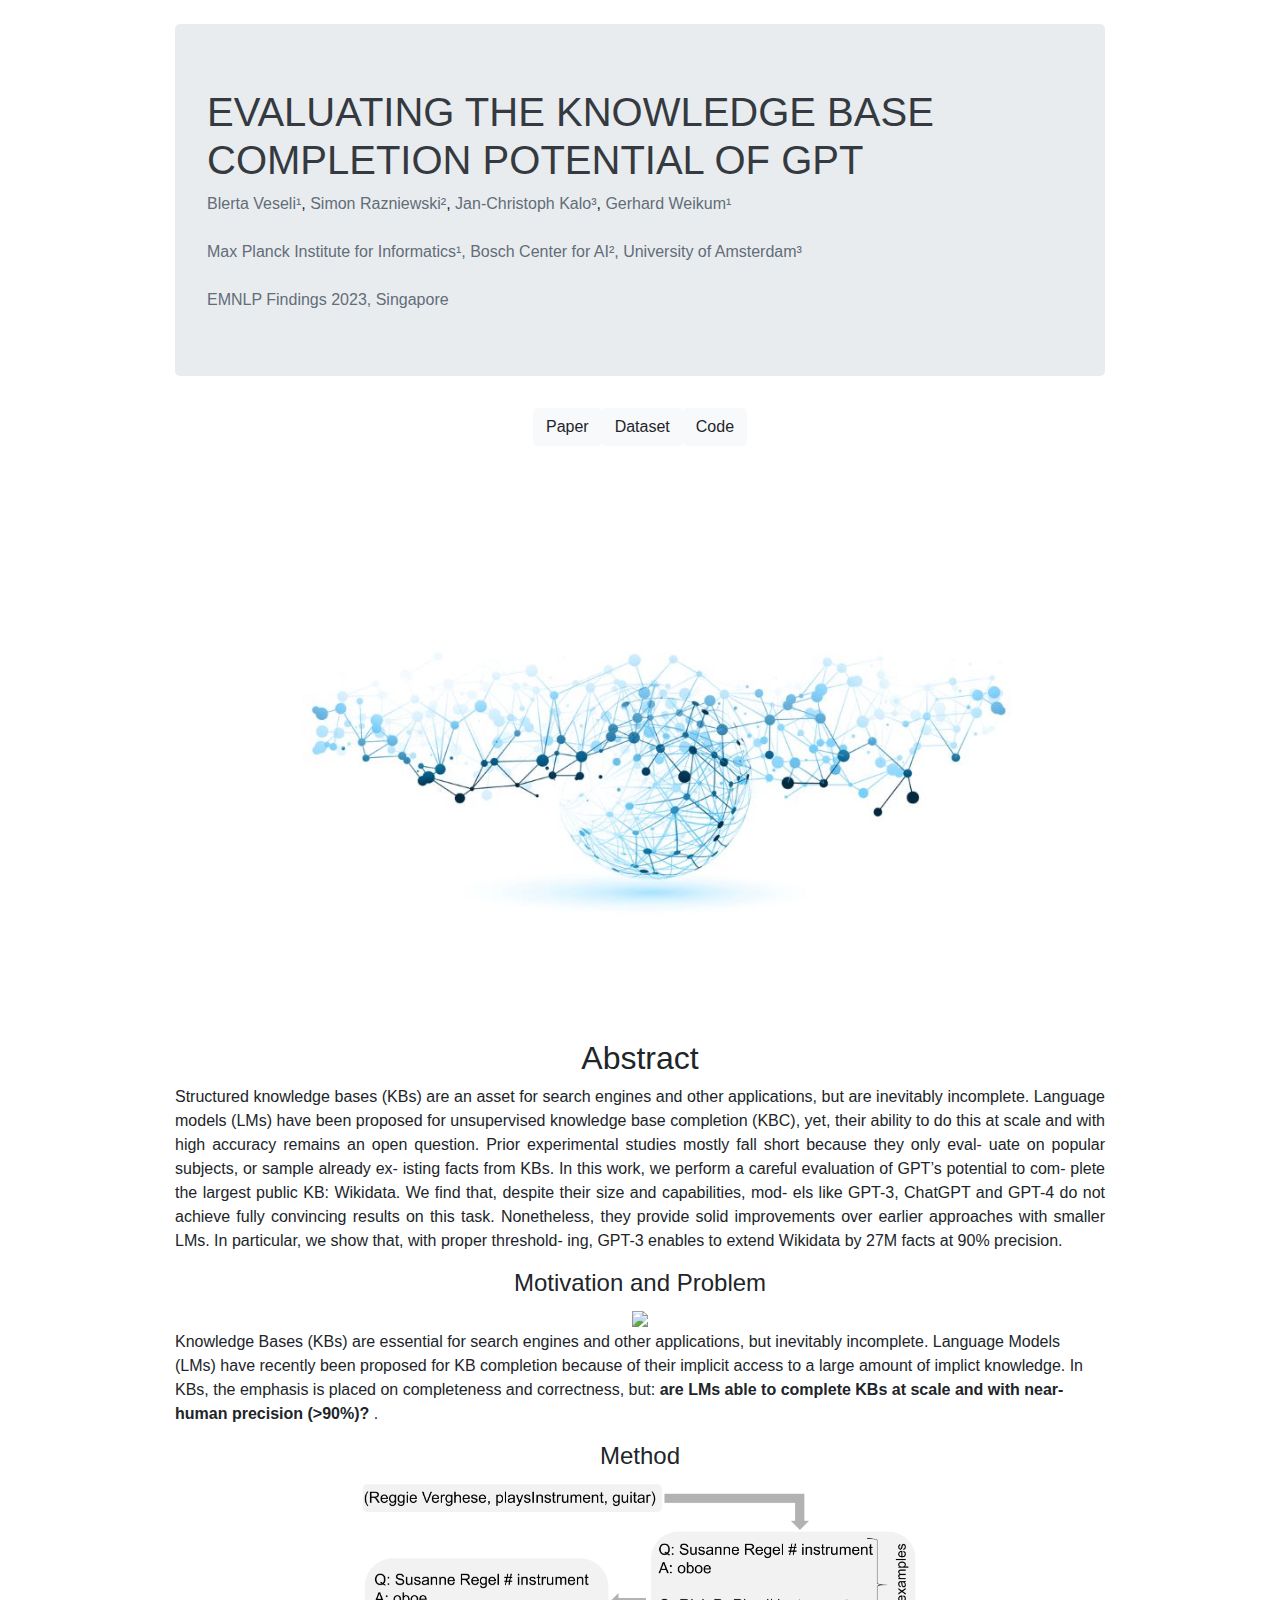
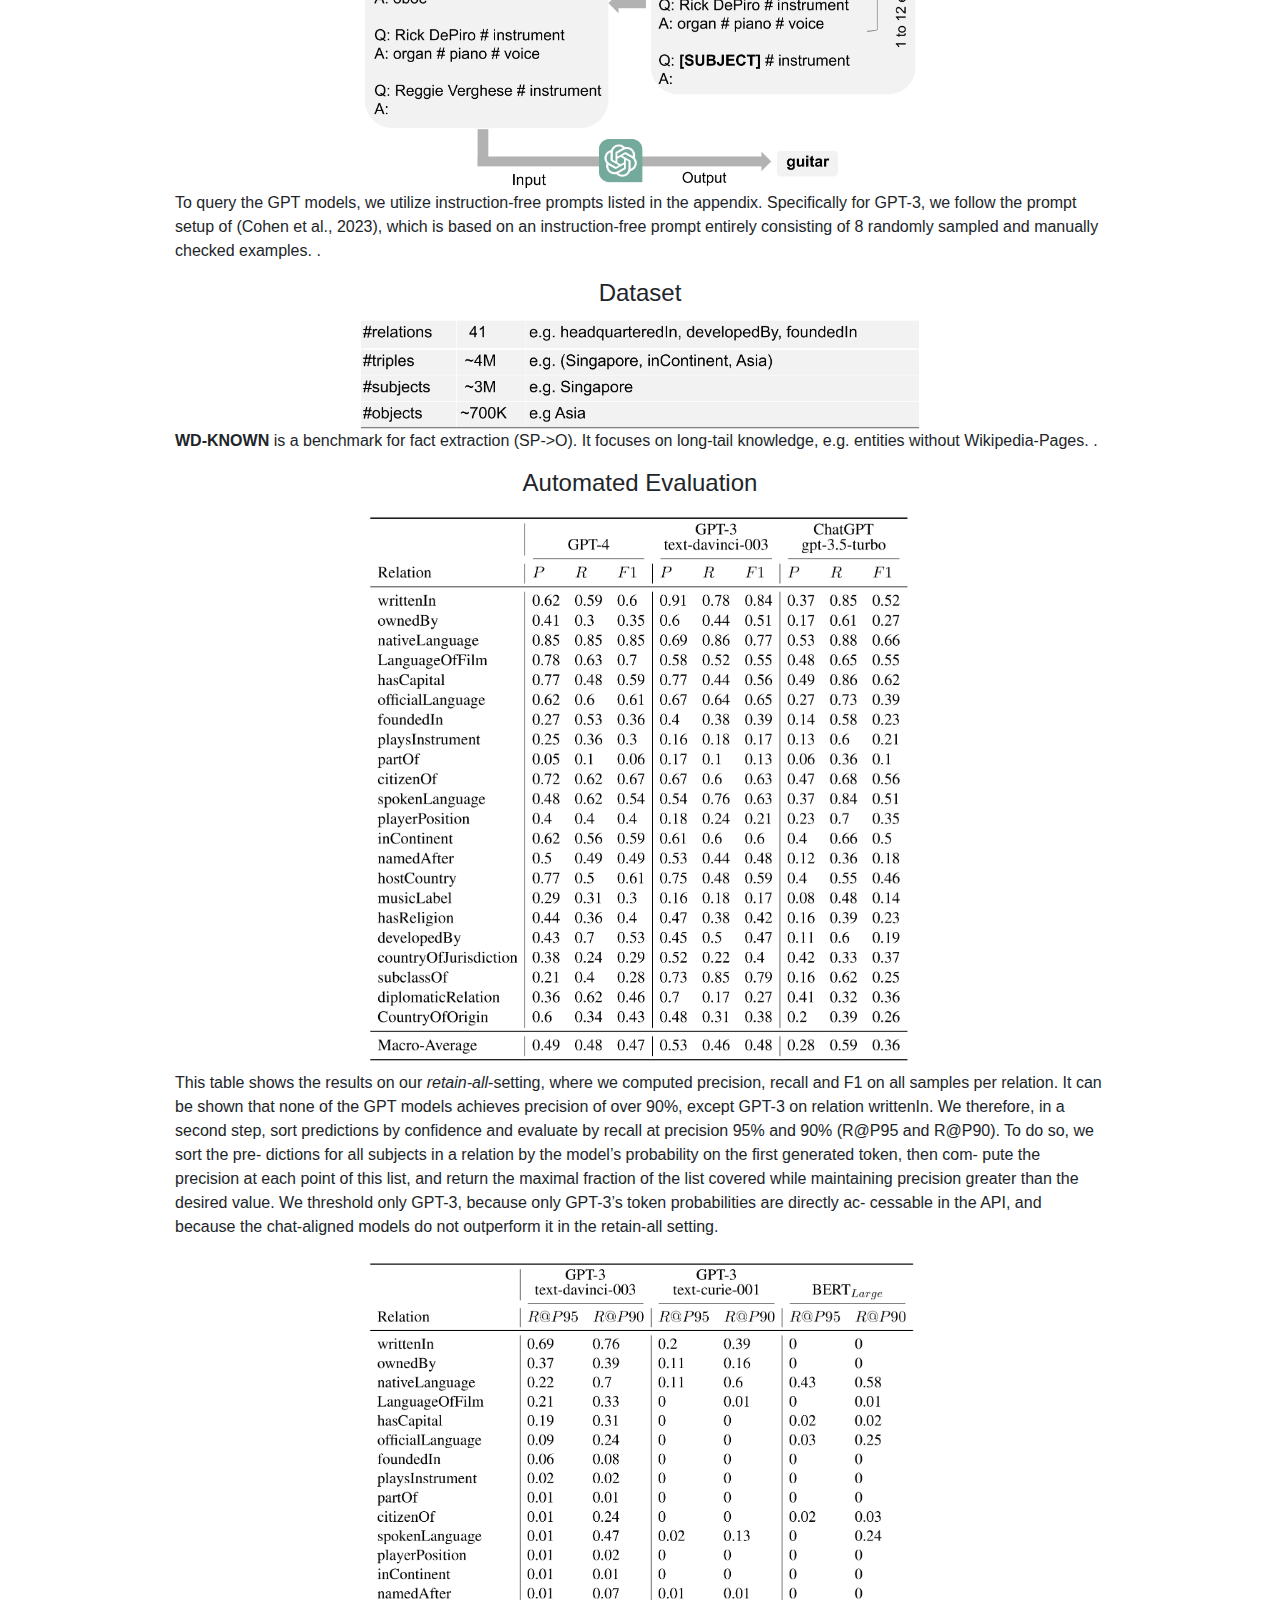
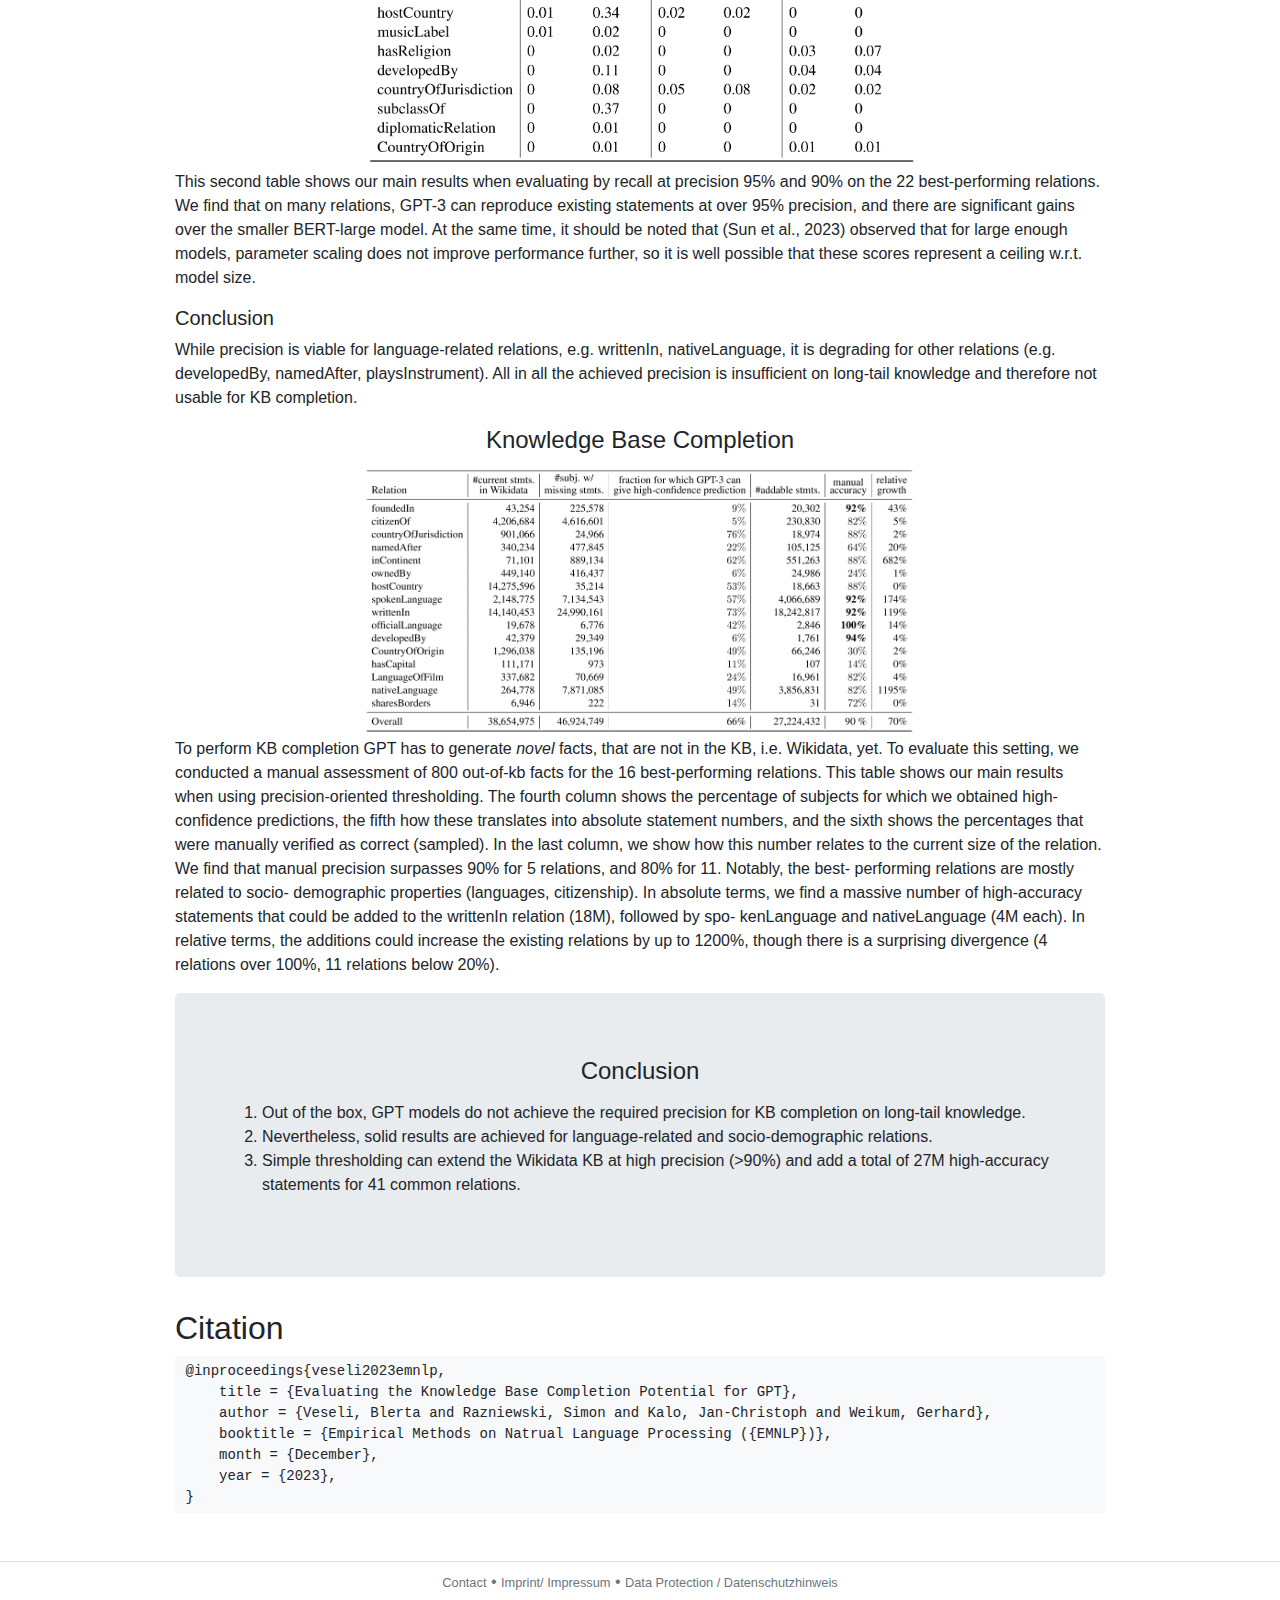
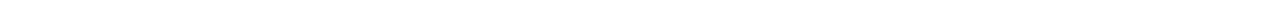
==== commit c4dfc335: "Add files via upload" ====
--- a/index.html
+++ b/index.html
@@ -74,7 +74,7 @@
 	   Motivation and Problem
 	   	</h4>
        <figure style="text-align:center">
-       <img  src="./GPTforKBC_files/motivation_problem.pdf" width="60%" class="img-responsive">
+       <img  src="./GPTforKBC_files/motivation_problem.png" width="60%" class="img-responsive">
        <figcaption style="text-align:left" >Knowledge Bases (KBs) are essential for search engines and other applications, but inevitably incomplete. Language Models (LMs) have recently been proposed for KB completion because of their implicit access to a large amount of implict knowledge. In KBs, the emphasis is placed on completeness and correctness, but: <b>are LMs able to complete KBs at scale and with near-human precision (>90%)?</b> .
 	   </figcaption>
        </figure>
@@ -89,7 +89,7 @@
 	   Method
 	   	</h4>
        <figure style="text-align:center">
-       <img  src="./GPTforKBC_files/method.pdf" width="60%" class="img-responsive">
+       <img  src="./GPTforKBC_files/method.png" width="60%" class="img-responsive">
        <figcaption style="text-align:left" >To query the GPT models, we utilize instruction-free prompts listed in the appendix. Specifically for GPT-3, we follow the prompt setup of (Cohen et al., 2023), which is based on an instruction-free prompt entirely consisting of 8 randomly sampled and manually checked examples. </b> .
 	   </figcaption>
        </figure>
@@ -103,7 +103,7 @@
 	   Dataset
 	   	</h4>
        <figure style="text-align:center">
-       <img  src="./GPTforKBC_files/table.pdf" width="60%" class="img-responsive">
+       <img  src="./GPTforKBC_files/table.png" width="60%" class="img-responsive">
        <figcaption style="text-align:left" ><b>WD-KNOWN</b> is a benchmark for fact extraction (SP->O). It focuses on long-tail knowledge, e.g. entities without Wikipedia-Pages.</b> .
 	   </figcaption>
        </figure>
@@ -117,13 +117,13 @@
 	   Automated Evaluation
 	   	</h4>
        <figure style="text-align:center">
-       <img  src="./GPTforKBC_files/EMNLP_Tabelle_1_automated_eval.pdf" width="60%" class="img-responsive">
+       <img  src="./GPTforKBC_files/EMNLP_Tabelle_1_automated_eval.png" width="60%" class="img-responsive">
        <figcaption style="text-align:left" >This table shows the results on our <i>retain-all</i>-setting, where we computed precision, recall and F1 on all samples per relation. It can be shown that none of the GPT models achieves precision of over 90%, except GPT-3 on relation writtenIn. We therefore, in a second step, sort predictions by confidence and evaluate by recall at precision 95% and 90% (R@P95 and R@P90). To do so, we sort the pre- dictions for all subjects in a relation by the model’s probability on the first generated token, then com- pute the precision at each point of this list, and return the maximal fraction of the list covered while maintaining precision greater than the desired value. We threshold only GPT-3, because only GPT-3’s token probabilities are directly ac- cessable in the API, and because the chat-aligned models do not outperform it in the retain-all setting.
 	   </figcaption>
        </figure>
 	   
        <figure style="text-align:center">
-       <img  src="./GPTforKBC_files/EMNLP_Tabelle_3_automated_eval_precision_thresholding.pdf" width="60%" class="img-responsive">
+       <img  src="./GPTforKBC_files/EMNLP_Tabelle_3_automated_eval_precision_thresholding.png" width="60%" class="img-responsive">
        <figcaption style="text-align:left" >This second table shows our main results when evaluating by recall at precision 95% and 90% on the 22 best-performing relations. We find that on many relations, GPT-3 can reproduce existing statements at over 95% precision, and there are significant gains over the smaller BERT-large model. At the same time, it should be noted that (Sun et al., 2023) observed that for large enough models, parameter scaling does not improve performance further, so it is well possible that these scores represent a ceiling w.r.t. model size.
 	   </figcaption>
        </figure>
@@ -142,7 +142,7 @@
 	   Knowledge Base Completion
 	   	</h4>
        <figure style="text-align:center">
-       <img  src="./GPTforKBC_files/EMNLP_Tabelle_2_manual_eval.pdf" width="60%" class="img-responsive">
+       <img  src="./GPTforKBC_files/EMNLP_Tabelle_2_manual_eval.png" width="60%" class="img-responsive">
        <figcaption style="text-align:left" > To perform KB completion GPT has to generate <i>novel</i> facts, that are not in the KB, i.e. Wikidata, yet. To evaluate this setting, we conducted a manual assessment of 800 out-of-kb facts for the 16 best-performing relations. This table shows our main results when using precision-oriented thresholding. The fourth column shows the percentage of subjects for which we obtained high-confidence predictions, the fifth how these translates into absolute statement numbers, and the sixth shows the percentages that were manually verified as correct (sampled). In the last column, we show how this number relates to the current size of the relation. We find that manual precision surpasses 90% for 5 relations, and 80% for 11. Notably, the best- performing relations are mostly related to socio- demographic properties (languages, citizenship). In absolute terms, we find a massive number of high-accuracy statements that could be added to the writtenIn relation (18M), followed by spo- kenLanguage and nativeLanguage (4M each). In relative terms, the additions could increase the existing relations by up to 1200%, though there is a surprising divergence (4 relations over 100%, 11 relations below 20%).
 	   </figcaption>
        </figure>
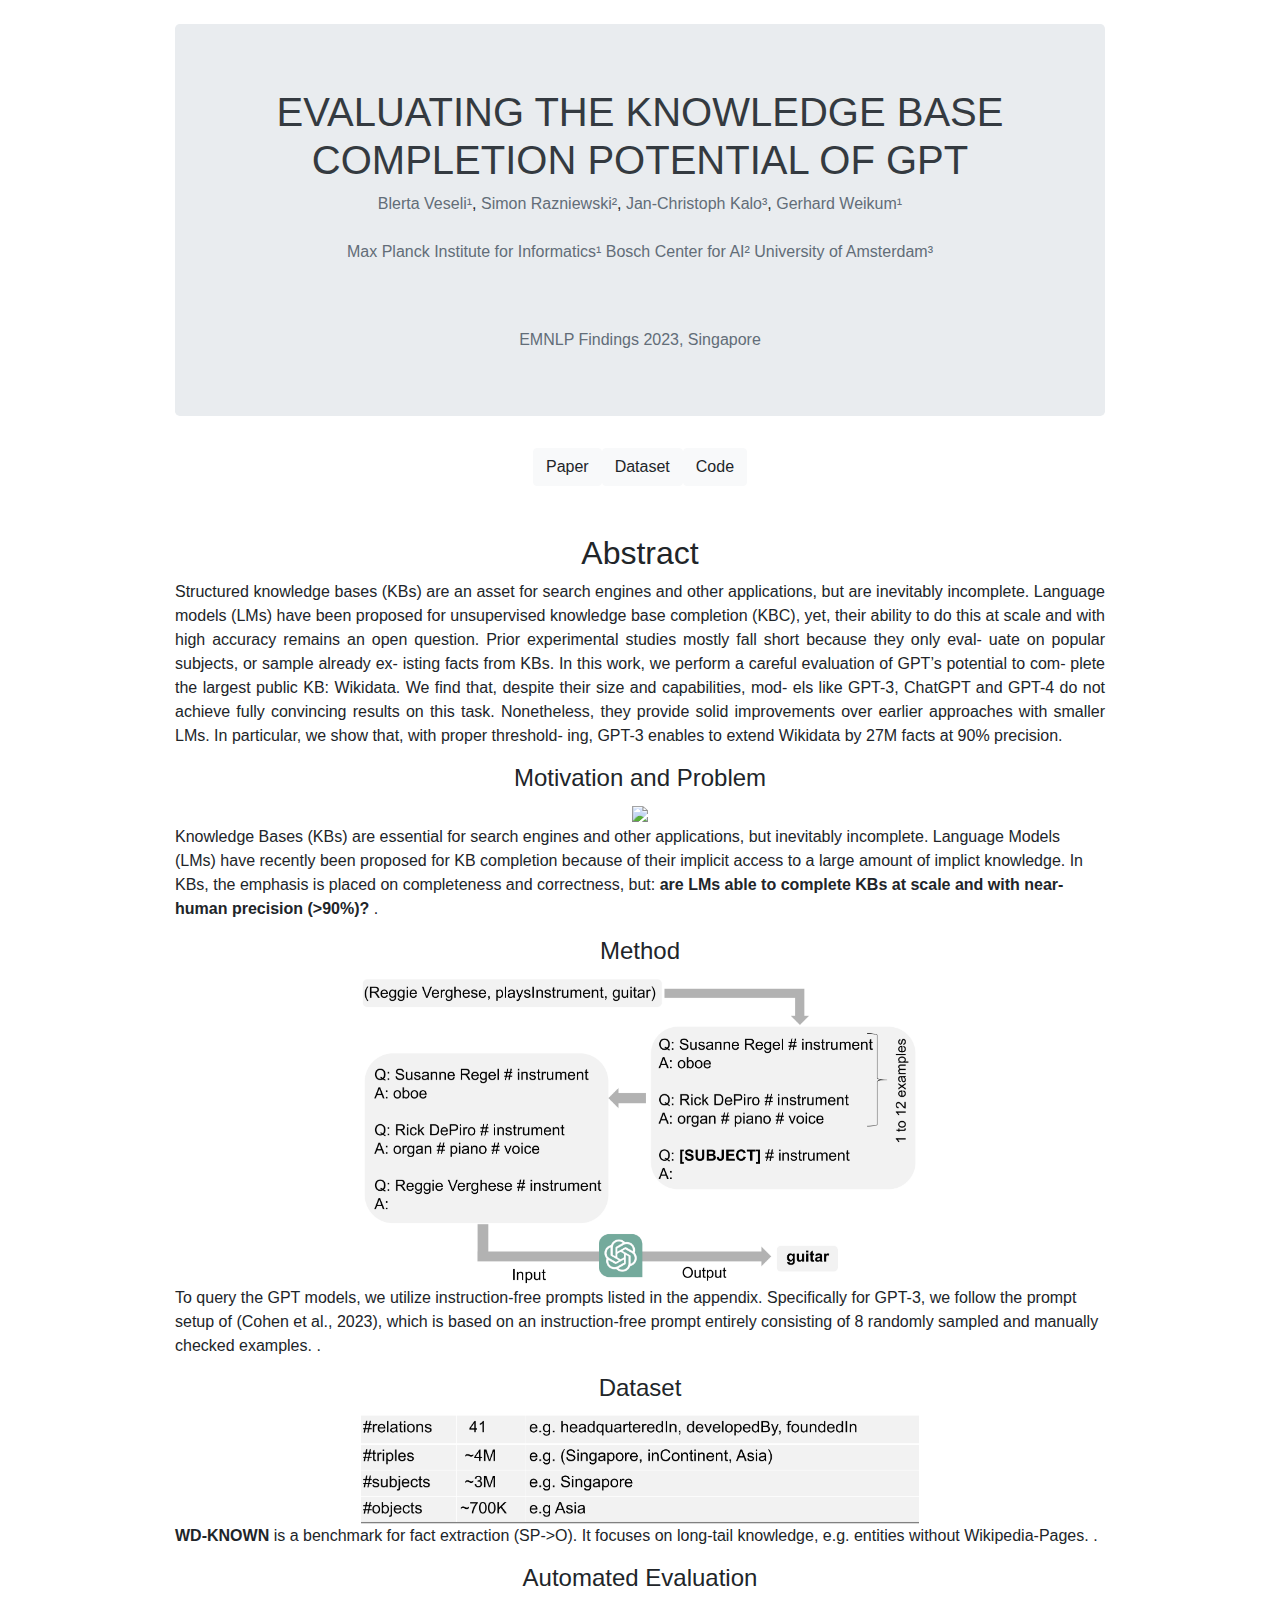
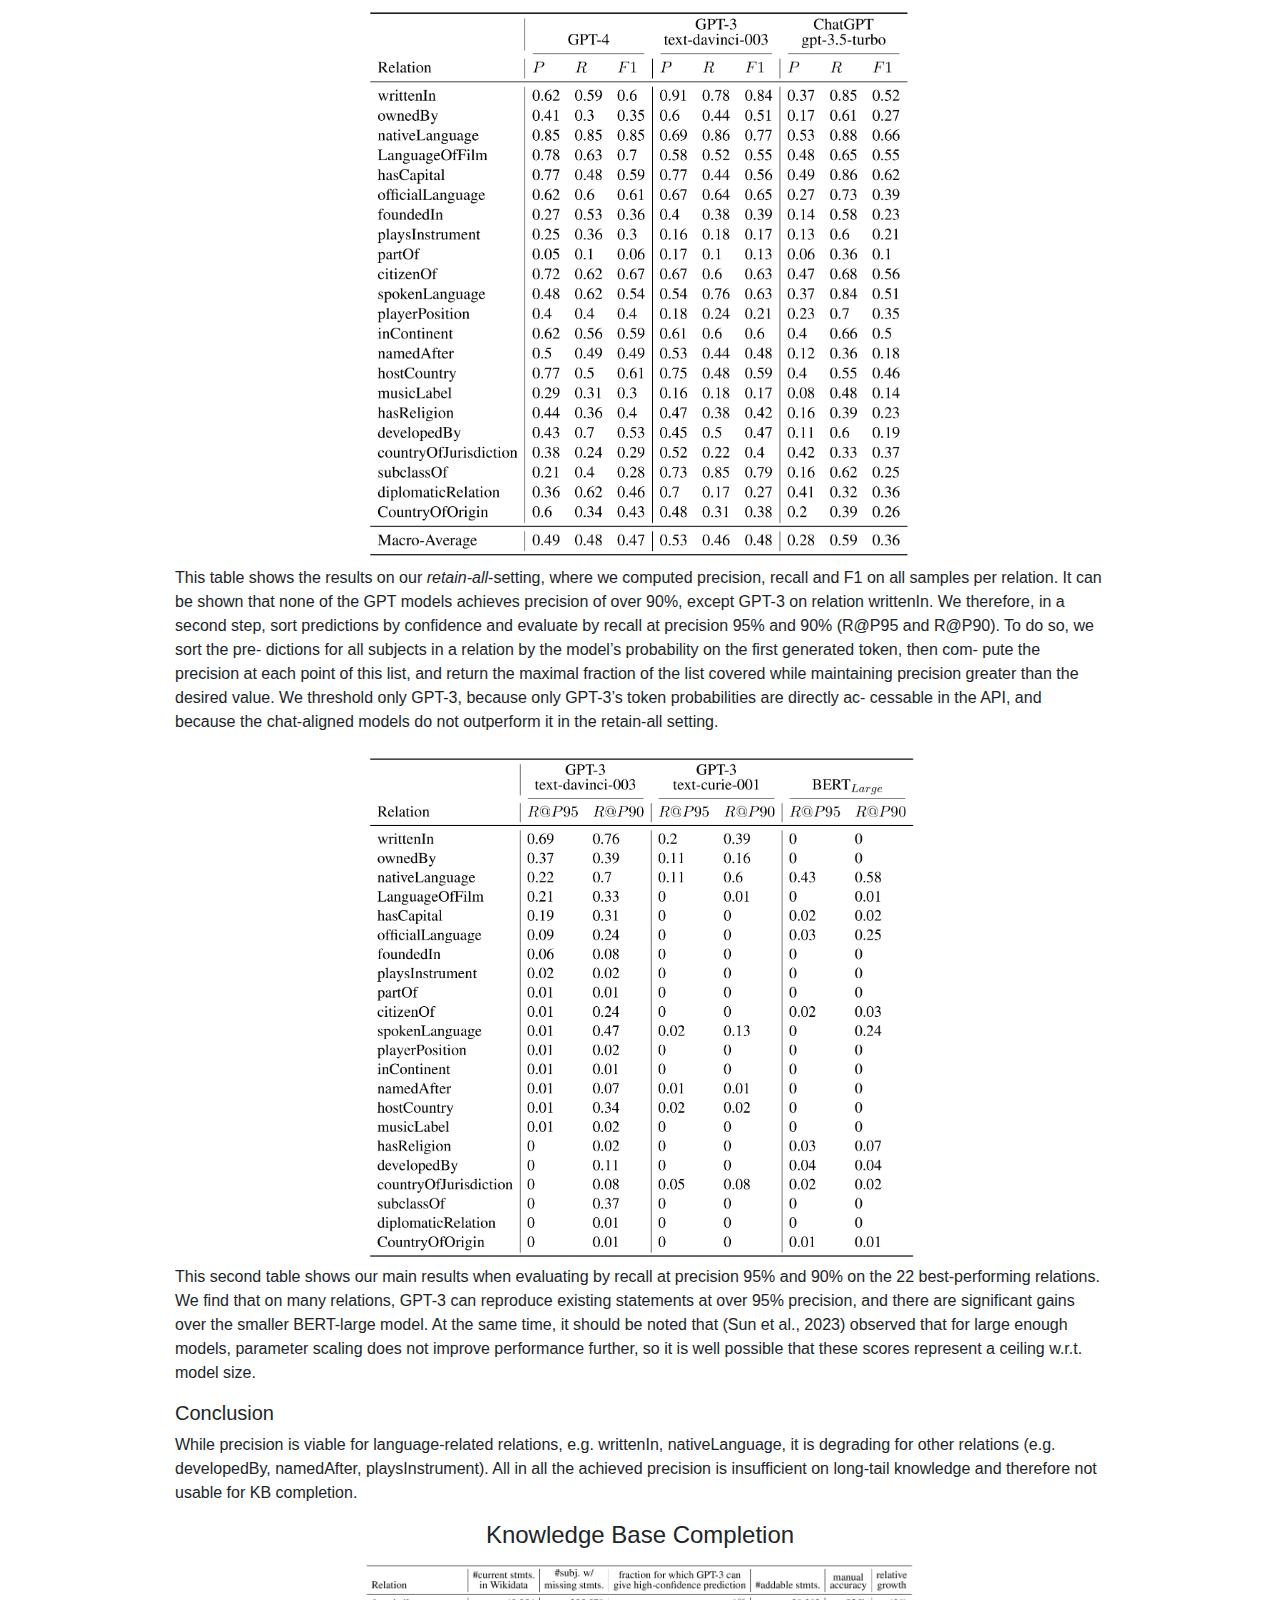
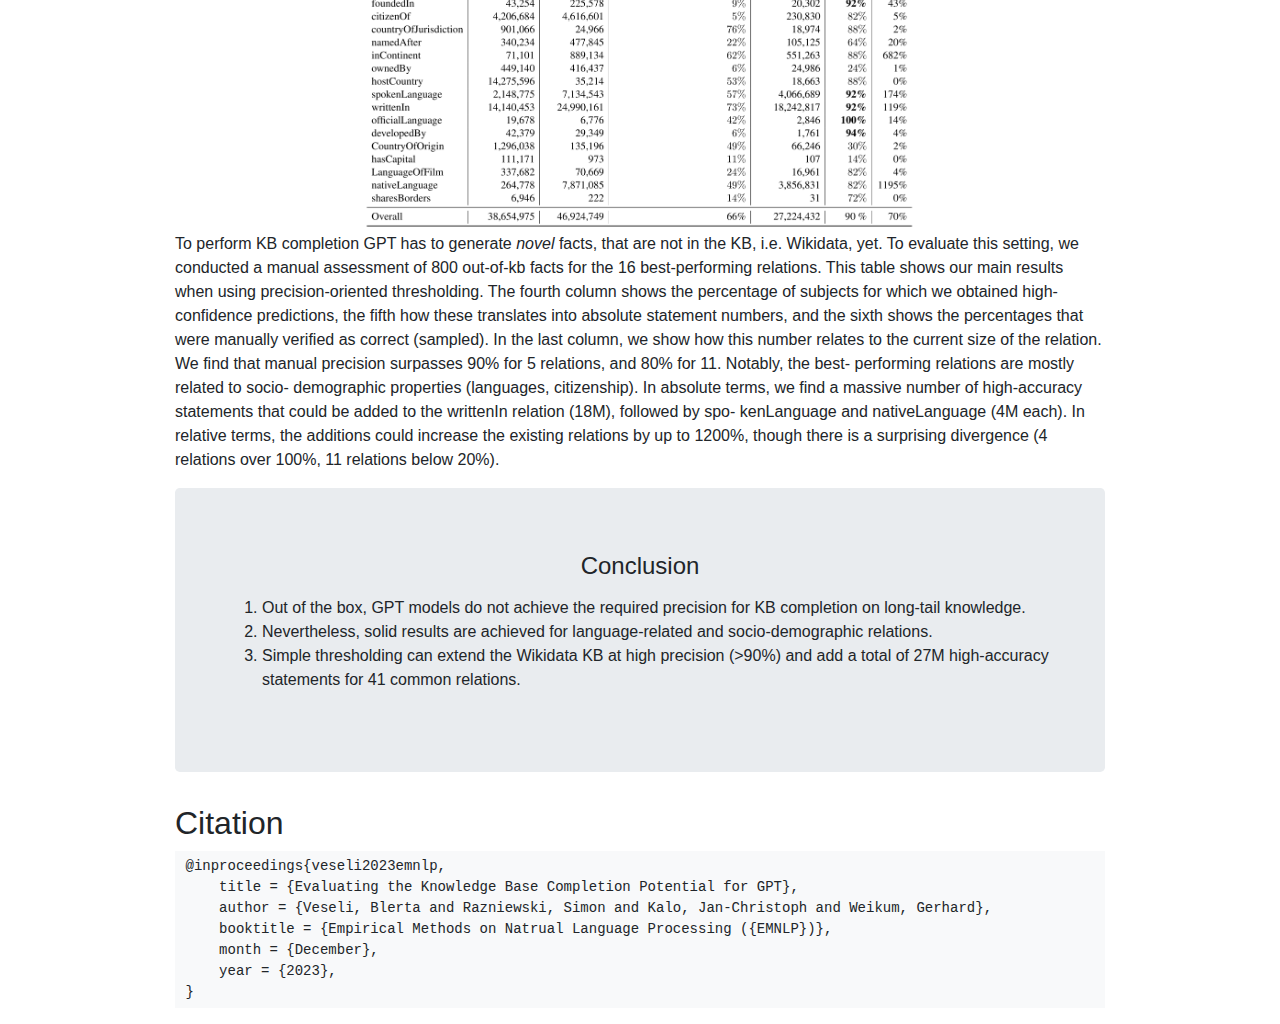
==== commit 96402620: "change links" ====
--- a/index.html
+++ b/index.html
@@ -10,16 +10,21 @@
 
 <main role="main" id="main" ,="" class="container">
     <br>
-    <div class="jumbotron">
+    <div class="jumbotron" style="text-align: center">
         <h1 >Evaluating the Knowledge Base Completion Potential of GPT</h1>
-        <a href="https://github.com/bveseli" target="_blank">Blerta Veseli¹</a>,
+        <a href="https://bveseli.github.io" target="_blank">Blerta Veseli¹</a>,
         <a href="http://simonrazniewski.com" target="_blank">Simon Razniewski²</a>,
         <a href="https://research.vu.nl/en/persons/jan-christoph-kalo" target="_blank">Jan-Christoph Kalo³</a>,
 		<a href="https://people.mpi-inf.mpg.de/~weikum/" target="_blank">Gerhard Weikum¹</a><br>
         <br>
-        <a href="https://www.mpi-inf.mpg.de/departments/computer-vision-and-multimodal-computing/" target="_blank">Max Planck Institute for Informatics¹, Bosch Center for AI², University of Amsterdam³</a>
+        <p>
+            <a href="https://www.mpi-inf.mpg.de/departments/databases-and-information-systems" target="_blank">Max Planck Institute for Informatics¹</a>
+            <a href="https://www.bosch-ai.com" target="_blank"> Bosch Center for AI²</a>
+            <a href="https://www.uva.nl/en" target="_blank"> University of Amsterdam³</a>
+
+        </p>
         <br><br>
-        <a href="https://nips.cc/Conferences/2020/Dates" target="_blank">EMNLP Findings 2023, Singapore</a>  <br>
+        <a href="https://2023.emnlp.org" target="_blank">EMNLP Findings 2023, Singapore</a>  <br>
     </div>
 
     <div class="row justify-content-center">
@@ -34,21 +39,6 @@
 		</div>
 	</div>
 
- 
-  
-
-
-
-
-  <div class="row mb-5 mt-3">
-    <div class="col-md-12">
-        <figure>
-        <img src="./GPTforKBC_files/knowledge-graph-1.jpg" width="100%" class="img-responsive">
-        <!--<figcaption><b>Overview:</b> Knowledge Bases (KBs) are essential for search engines and other applications, but inevitably incomplete. Language Models (LMs) have recently been proposed for KB completion because of their implicit access to a large amount of implict knowledge. In KBs, the emphasis is placed on completeness and correctness, but: <b>are LMs able to complete KBs at scale and with near-human precision (>90%)?</b> .
-        </figcaption>-->
-        </figure>
-    </div>
-  </div>
 
 
 
@@ -182,12 +172,5 @@
 </main>
 
 
-<footer class="mt-5 pt-2 pb-3 border-top text-center text-muted">
-    <a href="https://virtualhumans.mpi-inf.mpg.de/contact.html" class="text-muted small">Contact</a> •
-    <a href="https://imprint.mpi-klsb.mpg.de/inf/virtualhumans.mpi-inf.mpg.de" class="text-muted small">Imprint/ Impressum</a> •
-    <a href="https://data-protection.mpi-klsb.mpg.de/inf/virtualhumans.mpi-inf.mpg.de" class="text-muted small">Data Protection / Datenschutzhinweis</a>
-</footer>
-
-
 
 </body></html>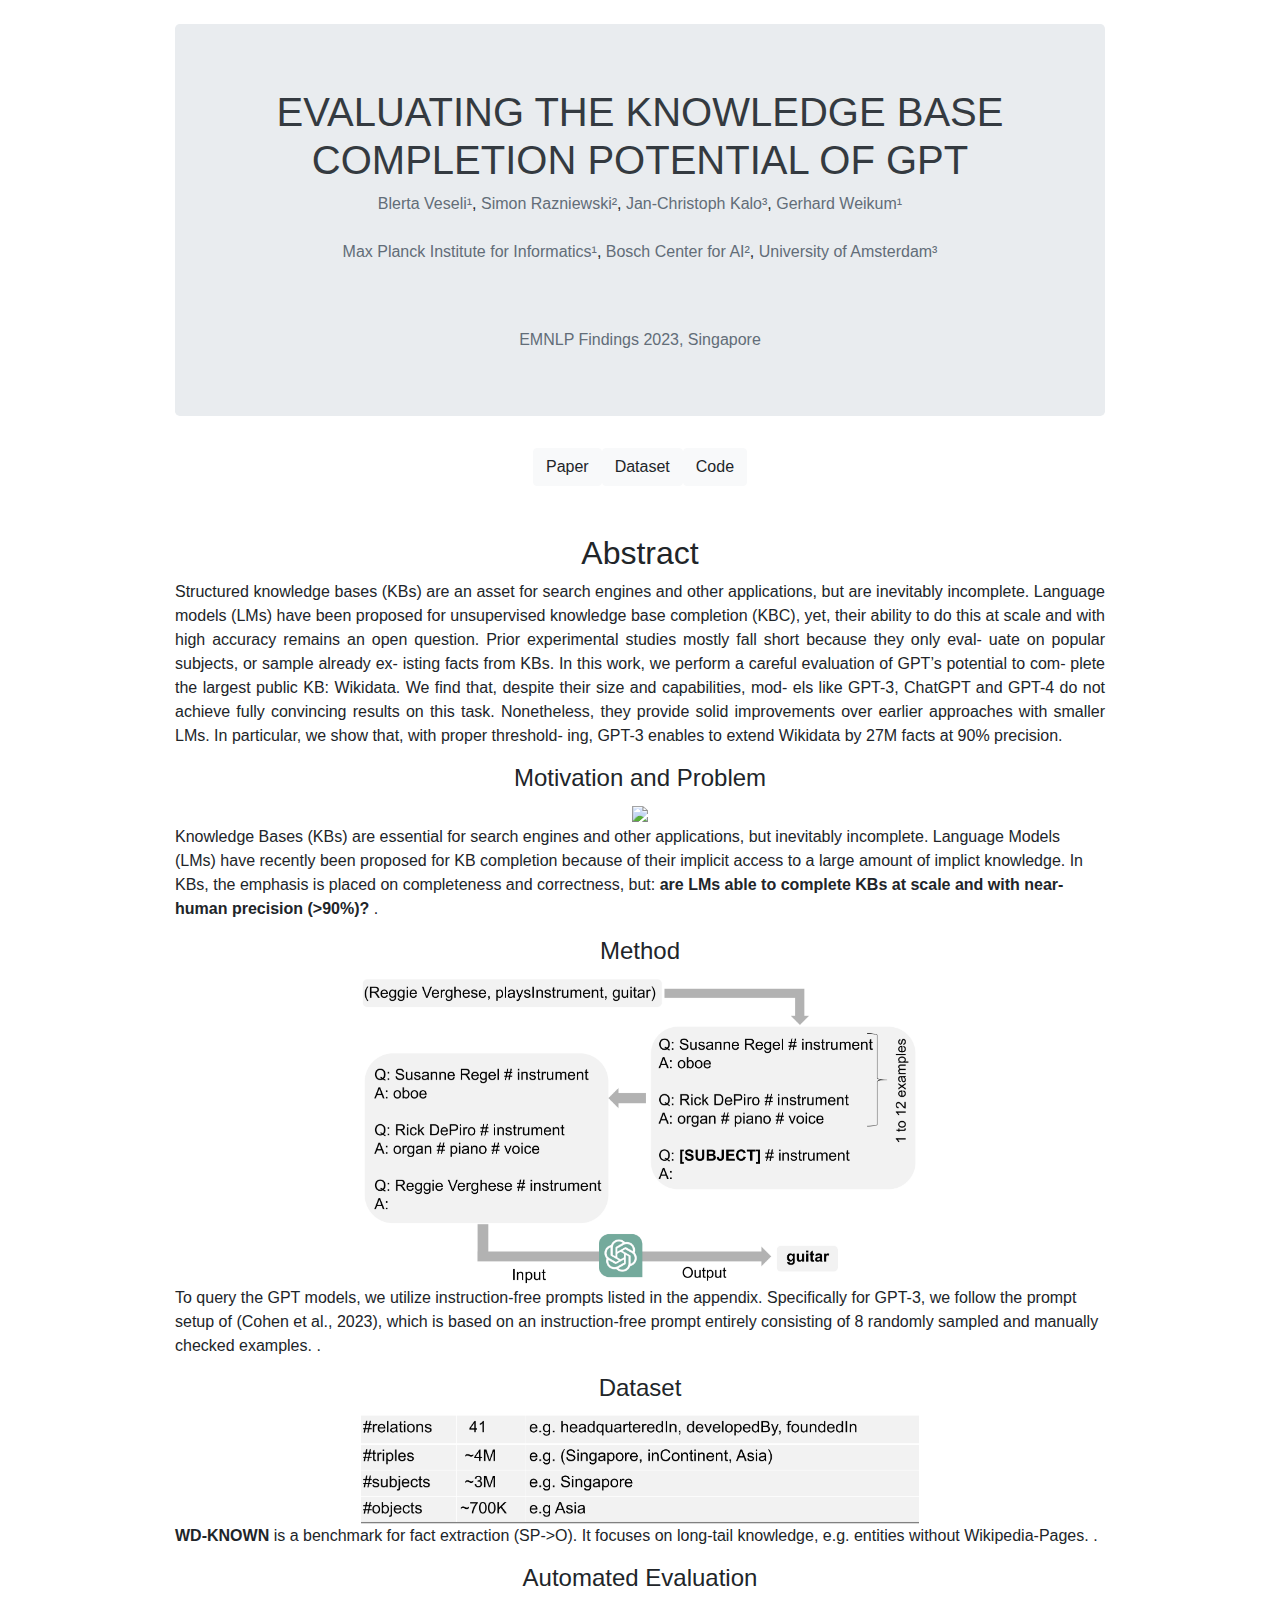
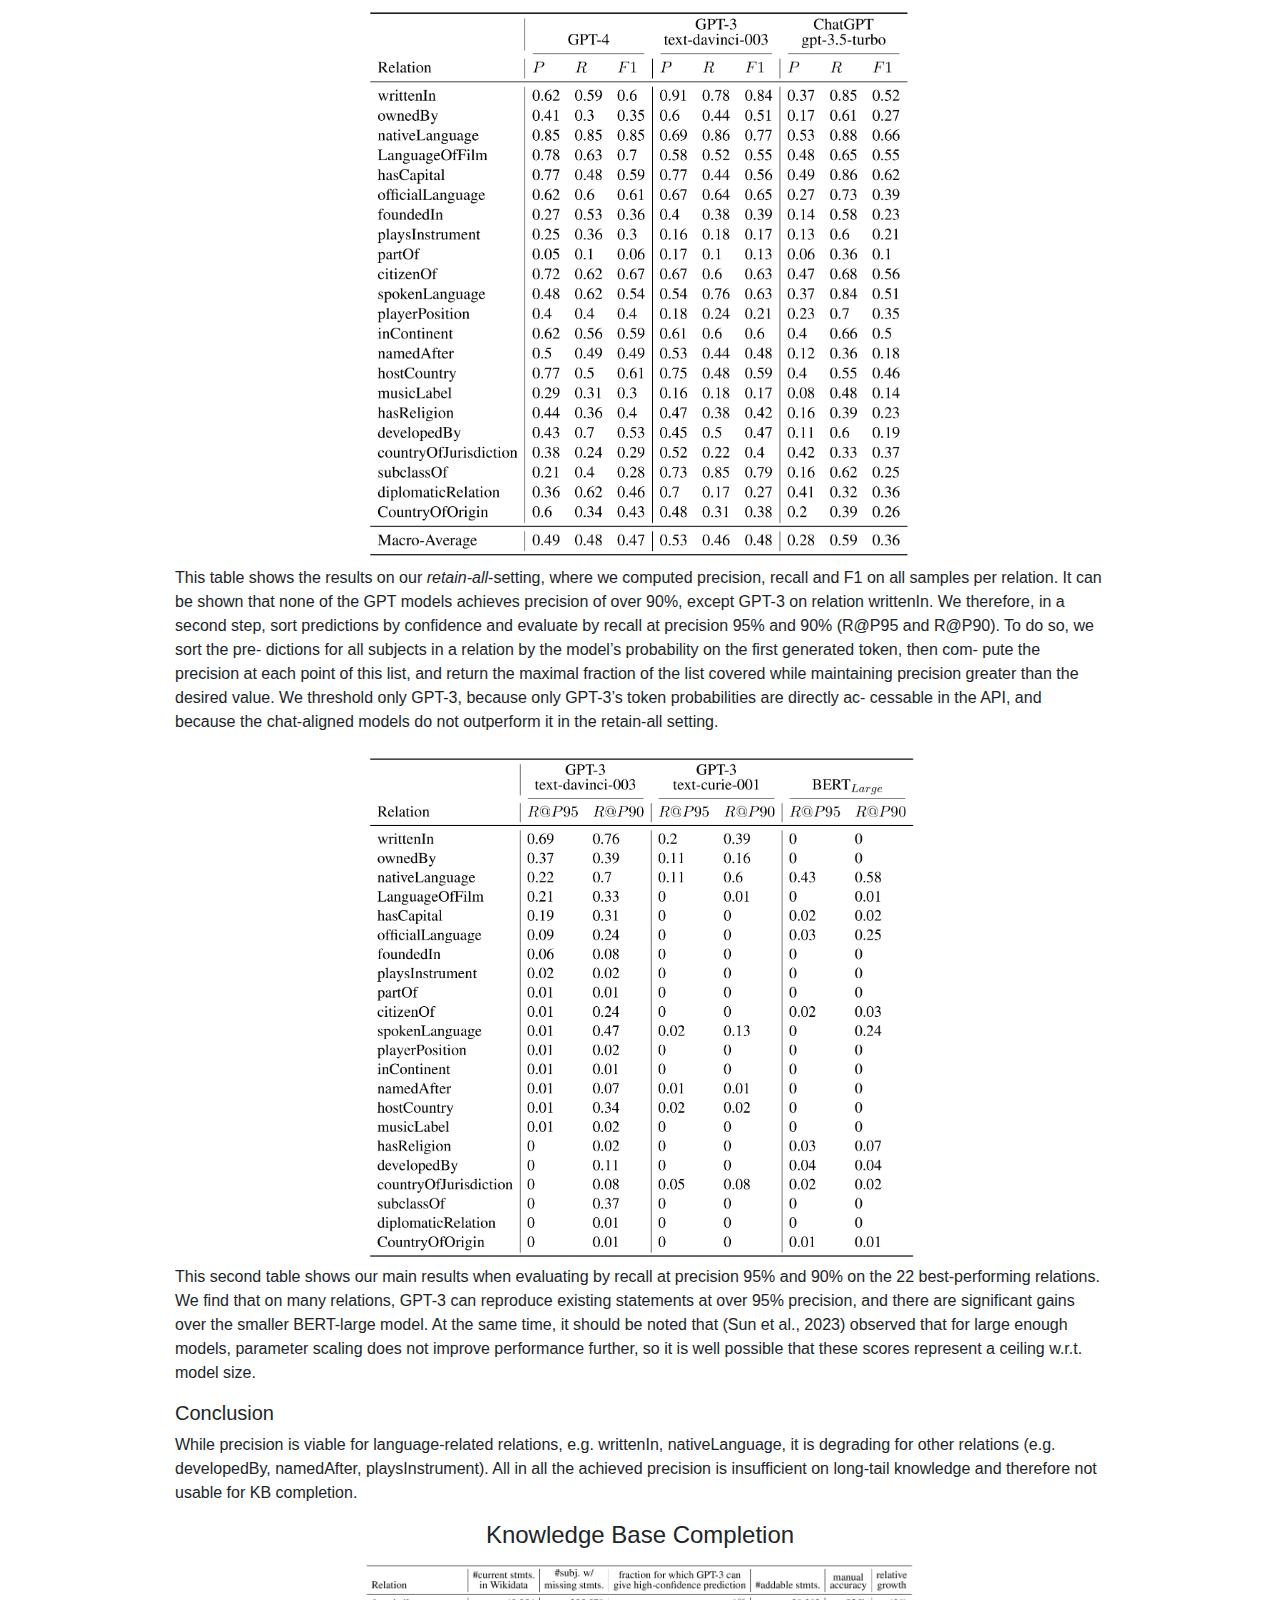
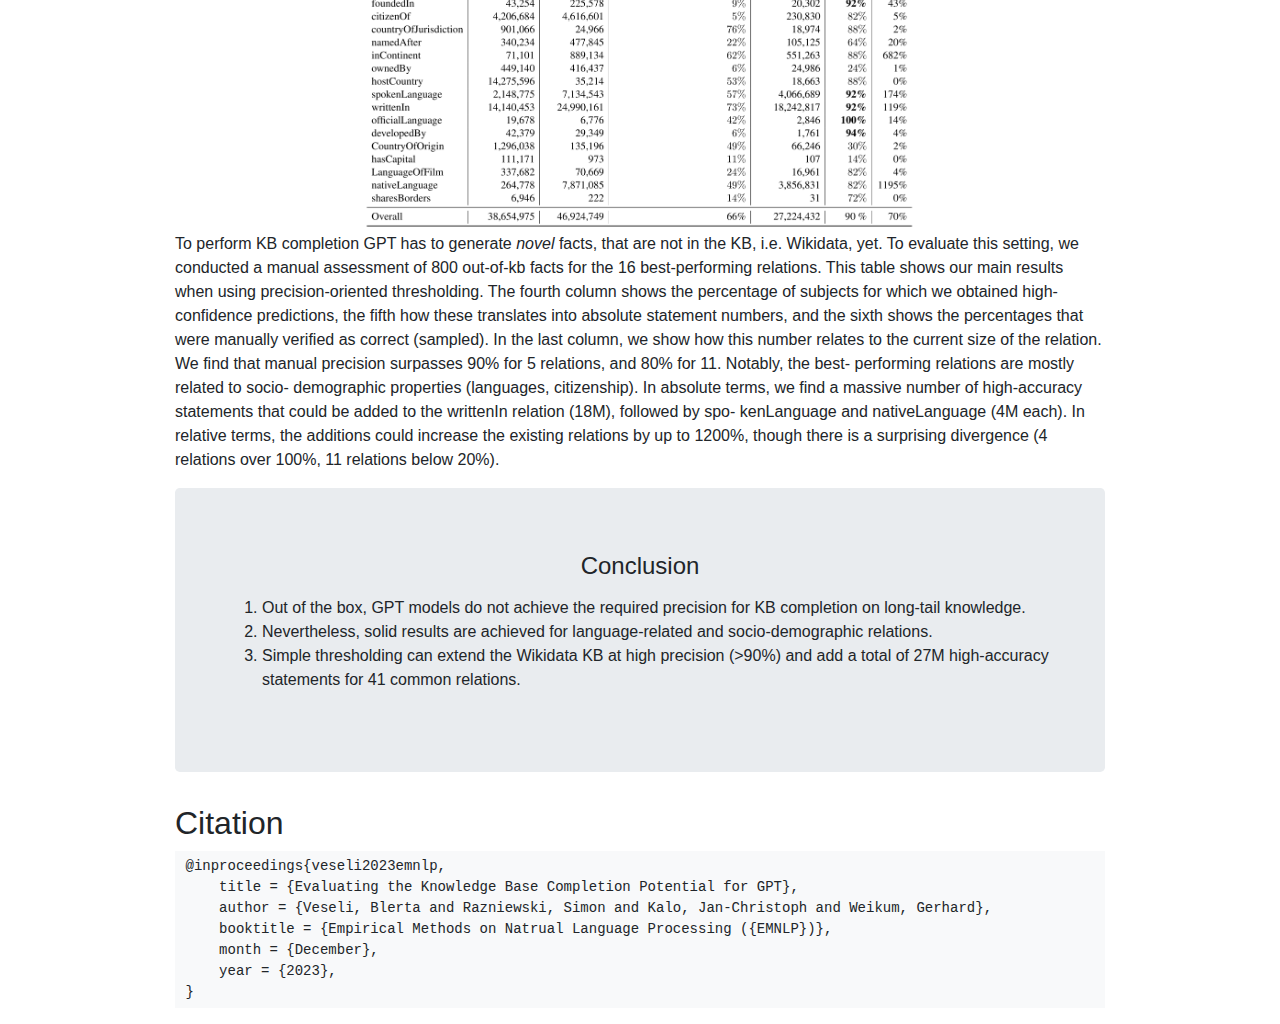
==== commit 25e09782: "change links" ====
--- a/index.html
+++ b/index.html
@@ -18,8 +18,8 @@
 		<a href="https://people.mpi-inf.mpg.de/~weikum/" target="_blank">Gerhard Weikum¹</a><br>
         <br>
         <p>
-            <a href="https://www.mpi-inf.mpg.de/departments/databases-and-information-systems" target="_blank">Max Planck Institute for Informatics¹</a>
-            <a href="https://www.bosch-ai.com" target="_blank"> Bosch Center for AI²</a>
+            <a href="https://www.mpi-inf.mpg.de/departments/databases-and-information-systems" target="_blank">Max Planck Institute for Informatics¹</a>,
+            <a href="https://www.bosch-ai.com" target="_blank"> Bosch Center for AI²</a>,
             <a href="https://www.uva.nl/en" target="_blank"> University of Amsterdam³</a>
 
         </p>
